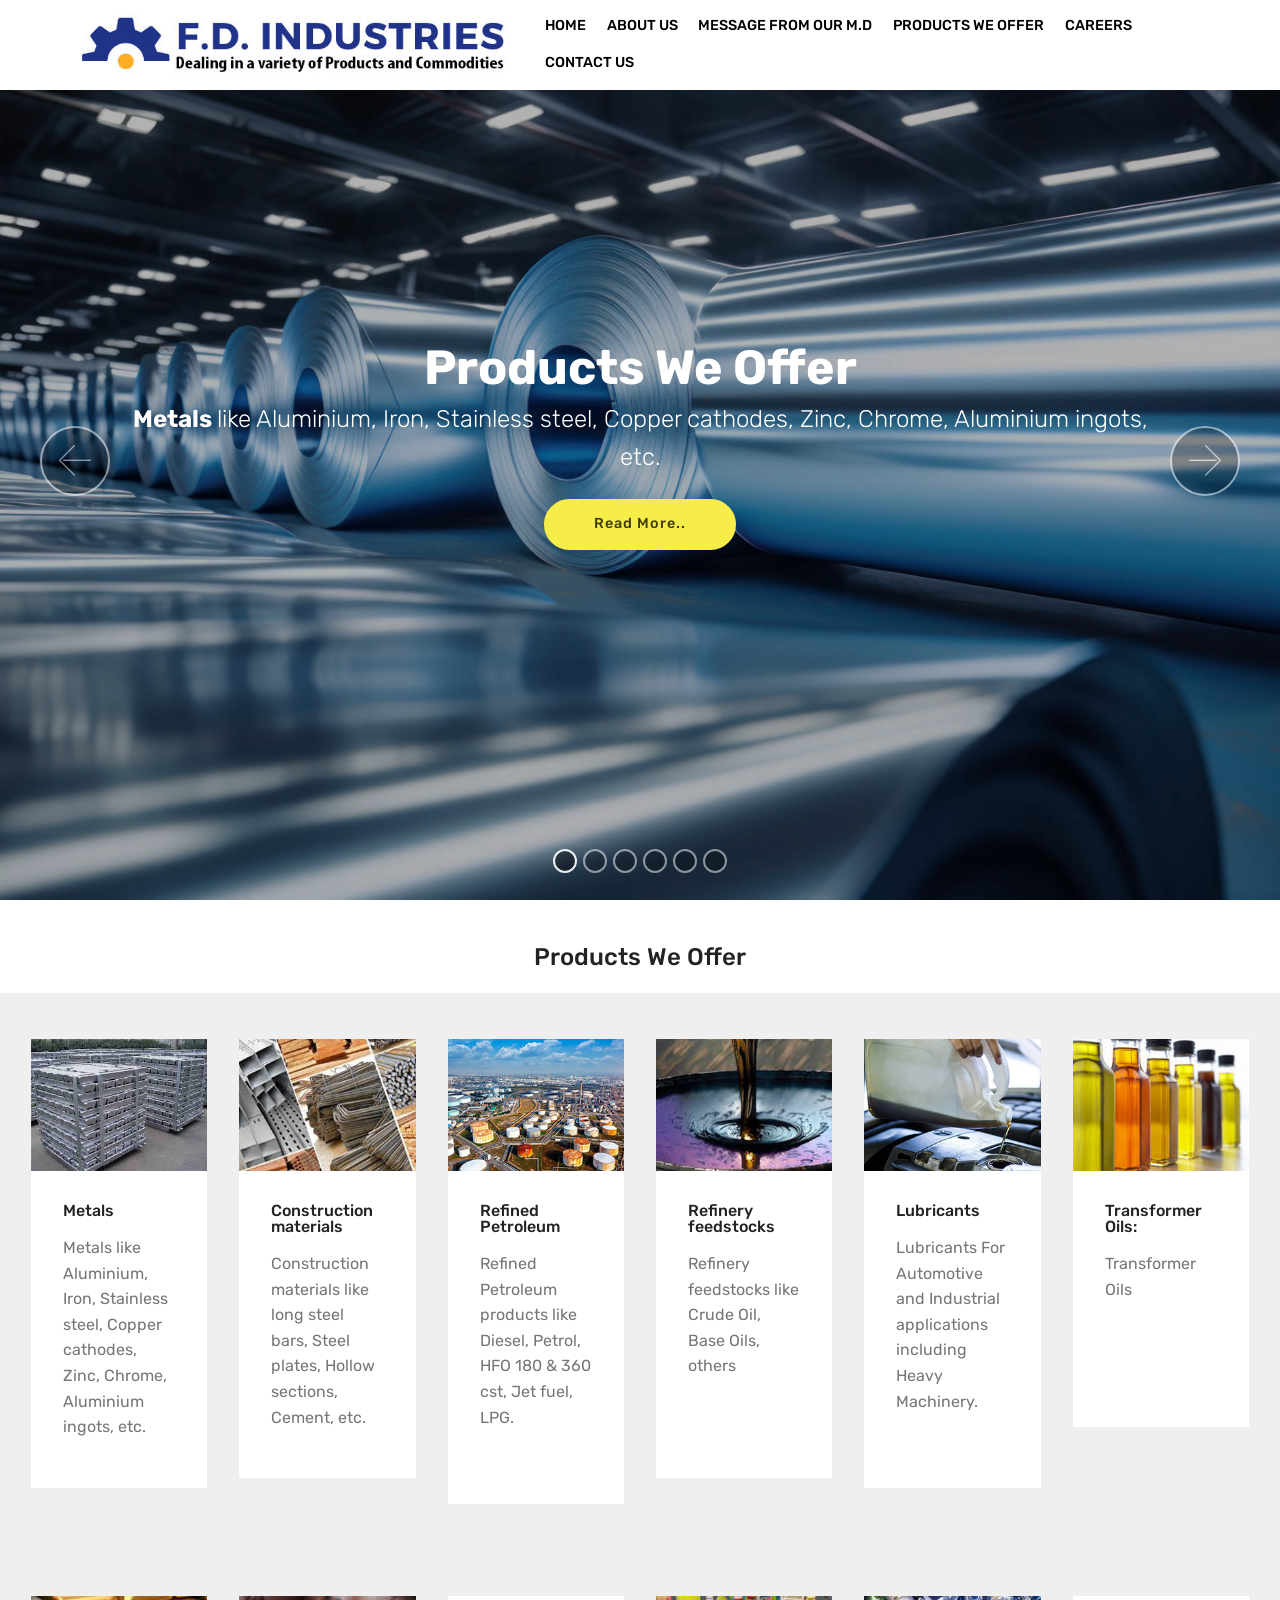
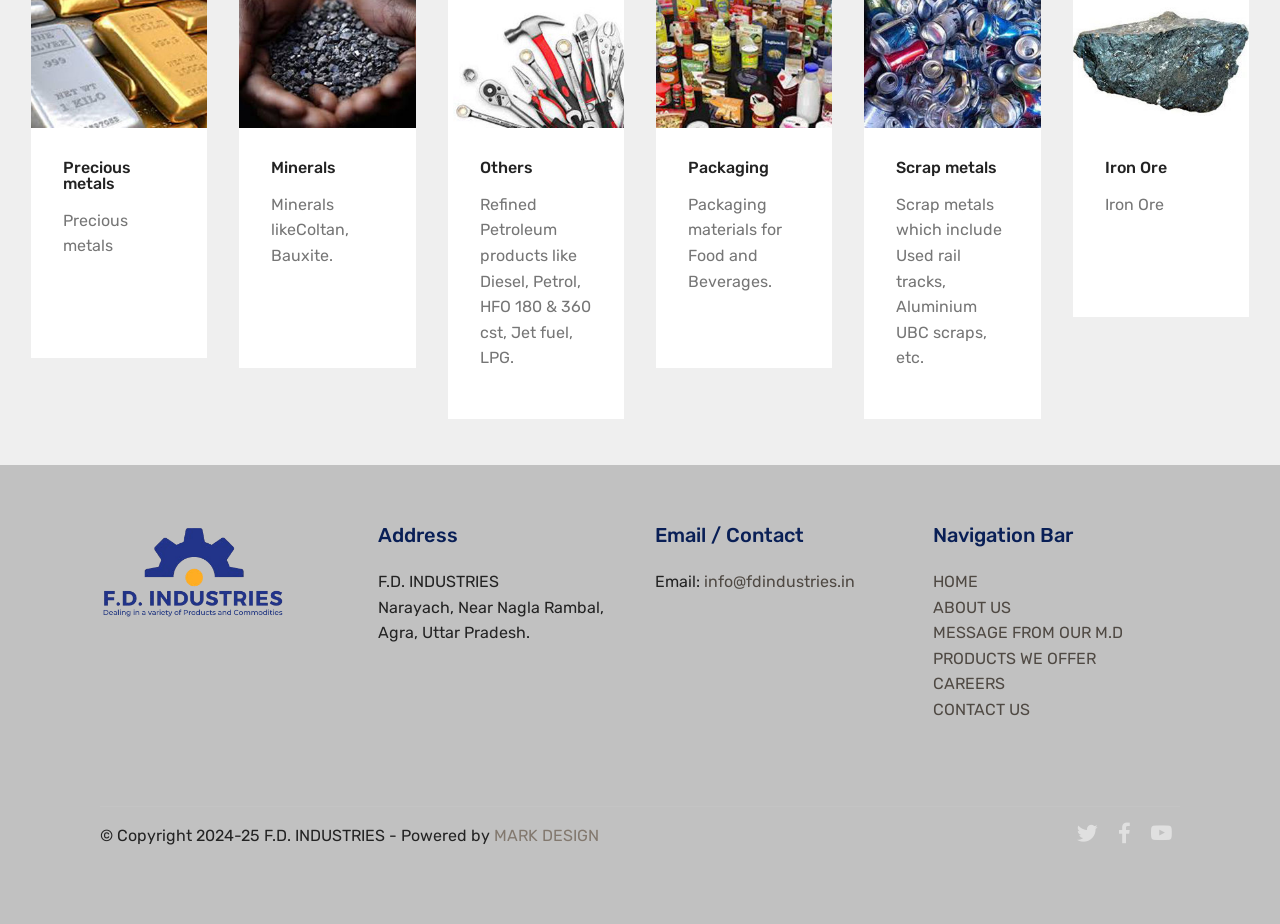
==== index.html @ da3ec294 "Initial commit" ====
<!DOCTYPE html>
<html  >
<head>
  <!-- Site made with Mobirise Website Builder v4.12.4, https://mobirise.com -->
  <meta charset="UTF-8">
  <meta http-equiv="X-UA-Compatible" content="IE=edge">
  <meta name="generator" content="Mobirise v4.12.4, mobirise.com">
  <meta name="viewport" content="width=device-width, initial-scale=1, minimum-scale=1">
  <link rel="shortcut icon" href="assets/images/favi-128x128-1.png" type="image/x-icon">
  <meta name="description" content="F.D. INDUSTRIES">
  
  
  <title>F.D. INDUSTRIES</title>
  <link rel="stylesheet" href="assets/web/assets/mobirise-icons/mobirise-icons.css">
  <link rel="stylesheet" href="assets/bootstrap/css/bootstrap.min.css">
  <link rel="stylesheet" href="assets/bootstrap/css/bootstrap-grid.min.css">
  <link rel="stylesheet" href="assets/bootstrap/css/bootstrap-reboot.min.css">
  <link rel="stylesheet" href="assets/socicon/css/styles.css">
  <link rel="stylesheet" href="assets/dropdown/css/style.css">
  <link rel="stylesheet" href="assets/tether/tether.min.css">
  <link rel="stylesheet" href="assets/theme/css/style.css">
  <link rel="preload" as="style" href="assets/mobirise/css/mbr-additional.css"><link rel="stylesheet" href="assets/mobirise/css/mbr-additional.css" type="text/css">
  
  
  
</head>
<body>
  <section class="menu cid-rwu3sSQ1vc" once="menu" id="menu1-0">

    

    <nav class="navbar navbar-expand beta-menu navbar-dropdown align-items-center navbar-fixed-top navbar-toggleable-sm">
        <button class="navbar-toggler navbar-toggler-right" type="button" data-toggle="collapse" data-target="#navbarSupportedContent" aria-controls="navbarSupportedContent" aria-expanded="false" aria-label="Toggle navigation">
            <div class="hamburger">
                <span></span>
                <span></span>
                <span></span>
                <span></span>
            </div>
        </button>
        <div class="menu-logo">
            <div class="navbar-brand">
                <span class="navbar-logo">
                    <a href="index.html">
                         <img src="assets/images/fdindustires-581x83.jpg" alt="F.D. INDUSTRIES" title="F.D. INDUSTRIES" style="height: 3.8rem;">
                    </a>
                </span>
                
            </div>
        </div>
        <div class="collapse navbar-collapse" id="navbarSupportedContent">
            <ul class="navbar-nav nav-dropdown nav-right" data-app-modern-menu="true"><li class="nav-item">
                    <a class="nav-link link text-black display-4" href="index.html">HOME</a>
                </li>
                <li class="nav-item">
                    <a class="nav-link link text-black display-4" href="aboutus.html">ABOUT US</a>
                </li><li class="nav-item"><a class="nav-link link text-black display-4" href="message.html">
                        
                        MESSAGE FROM OUR M.D</a></li><li class="nav-item"><a class="nav-link link text-black display-4" href="Products We Offer.html">
                        
                        PRODUCTS WE OFFER</a></li><li class="nav-item"><a class="nav-link link text-black display-4" href="Careers.html">CAREERS</a></li><li class="nav-item"><a class="nav-link link text-black display-4" href="contactus.html">
                        
                        CONTACT US</a></li></ul>
            
        </div>
    </nav>
</section>

<section class="engine"><a href="https://mobirise.info/p">website templates free download</a></section><section class="carousel slide cid-rwu3y5uSKe" data-interval="false" id="slider1-1">

    

    <div class="full-screen"><div class="mbr-slider slide carousel" data-keyboard="false" data-ride="carousel" data-interval="2000" data-pause="true"><ol class="carousel-indicators"><li data-app-prevent-settings="" data-target="#slider1-1" class=" active" data-slide-to="0"></li><li data-app-prevent-settings="" data-target="#slider1-1" data-slide-to="1"></li><li data-app-prevent-settings="" data-target="#slider1-1" data-slide-to="2"></li><li data-app-prevent-settings="" data-target="#slider1-1" data-slide-to="3"></li><li data-app-prevent-settings="" data-target="#slider1-1" data-slide-to="4"></li><li data-app-prevent-settings="" data-target="#slider1-1" data-slide-to="5"></li></ol><div class="carousel-inner" role="listbox"><div class="carousel-item slider-fullscreen-image active" data-bg-video-slide="false" style="background-image: url(assets/images/metallic-sheen-rolled-aluminum-dominates-warehouse-ready-production-2000x1000.jpg);"><div class="container container-slide"><div class="image_wrapper"><div class="mbr-overlay" style="opacity: 0.3;"></div><img src="assets/images/metallic-sheen-rolled-aluminum-dominates-warehouse-ready-production-2000x1000.jpg" title="FULL SCREEN SLIDER"><div class="carousel-caption justify-content-center"><div class="col-10 align-center"><h2 class="mbr-fonts-style display-1"><strong>Products We Offer</strong></h2><p class="lead mbr-text mbr-fonts-style display-5"><strong>Metals </strong>like Aluminium, Iron, Stainless steel, Copper cathodes, Zinc, Chrome, Aluminium ingots, etc.</p><div class="mbr-section-btn" buttons="0"><a class="btn btn-success display-4" href="Products We Offer.html">Read More..</a> </div></div></div></div></div></div><div class="carousel-item slider-fullscreen-image" data-bg-video-slide="false" style="background-image: url(assets/images/illustration-construction-site-2000x1143.jpg);"><div class="container container-slide"><div class="image_wrapper"><div class="mbr-overlay" style="opacity: 0.4;"></div><img src="assets/images/illustration-construction-site-2000x1143.jpg" title="VIDEO SLIDE"><div class="carousel-caption justify-content-center"><div class="col-10 align-center"><h2 class="mbr-fonts-style display-1"><strong>Products We Offer</strong></h2><p class="lead mbr-text mbr-fonts-style display-5"><strong>Construction materials</strong> like long steel bars, Steel plates, Hollow sections, Cement, etc.</p><div class="mbr-section-btn" buttons="0"><a class="btn btn-primary display-4" href="Products We Offer.html">Read More..</a> </div></div></div></div></div></div><div class="carousel-item slider-fullscreen-image" data-bg-video-slide="false" style="background-image: url(assets/images/environmental-pollution-industry-exterior-daylight-2000x1333.jpg);"><div class="container container-slide"><div class="image_wrapper"><div class="mbr-overlay" style="opacity: 0.4;"></div><img src="assets/images/environmental-pollution-industry-exterior-daylight-2000x1333.jpg" title="IMAGE SLIDE"><div class="carousel-caption justify-content-center"><div class="col-10 align-center"><h2 class="mbr-fonts-style display-2"><strong>Products We Offer</strong></h2><p class="lead mbr-text mbr-fonts-style display-5"><strong>Refined Petroleum products</strong> like Diesel, Petrol, HFO 180 &amp; 360 cst, Jet fuel, LPG.</p><div class="mbr-section-btn" buttons="0"><a class="btn btn-info display-4" href="Products We Offer.html">Read More..</a> </div></div></div></div></div></div><div class="carousel-item slider-fullscreen-image" data-bg-video-slide="false" style="background-image: url(assets/images/milk-drinks-2000x900.jpg);"><div class="container container-slide"><div class="image_wrapper"><div class="mbr-overlay" style="opacity: 0.4;"></div><img src="assets/images/milk-drinks-2000x900.jpg" title="IMAGE SLIDE"><div class="carousel-caption justify-content-center"><div class="col-10 align-center"><h2 class="mbr-fonts-style display-2"><strong>Products We Offer</strong></h2><p class="lead mbr-text mbr-fonts-style display-5"><strong>Packaging materials</strong> for Food and Beverages</p></div></div></div></div></div><div class="carousel-item slider-fullscreen-image" data-bg-video-slide="false" style="background-image: url(assets/images/4444-1200x675.jpg);"><div class="container container-slide"><div class="image_wrapper"><div class="mbr-overlay" style="opacity: 0.4;"></div><img src="assets/images/4444-1200x675.jpg" title="IMAGE SLIDE"><div class="carousel-caption justify-content-center"><div class="col-10 align-center"><h2 class="mbr-fonts-style display-2"><strong>Products We Offer</strong></h2><p class="lead mbr-text mbr-fonts-style display-5"><strong>Precious metals</strong></p></div></div></div></div></div><div class="carousel-item slider-fullscreen-image" data-bg-video-slide="false" style="background-image: url(assets/images/dirty-dumped-objects-arrangement-2000x1333.jpg);"><div class="container container-slide"><div class="image_wrapper"><div class="mbr-overlay" style="opacity: 0.4;"></div><img src="assets/images/dirty-dumped-objects-arrangement-2000x1333.jpg" title="IMAGE SLIDE"><div class="carousel-caption justify-content-center"><div class="col-10 align-center"><h2 class="mbr-fonts-style display-2"><strong>Products We Offer</strong></h2><p class="lead mbr-text mbr-fonts-style display-5"><strong>Scrap metals</strong> which include Used rail tracks, Aluminium UBC scraps, etc. </p><div class="mbr-section-btn" buttons="0"><a class="btn btn-info display-4" href="Products We Offer.html">Read More..</a> </div></div></div></div></div></div></div><a data-app-prevent-settings="" class="carousel-control carousel-control-prev" role="button" data-slide="prev" href="#slider1-1"><span aria-hidden="true" class="mbri-left mbr-iconfont"></span><span class="sr-only">Previous</span></a><a data-app-prevent-settings="" class="carousel-control carousel-control-next" role="button" data-slide="next" href="#slider1-1"><span aria-hidden="true" class="mbri-right mbr-iconfont"></span><span class="sr-only">Next</span></a></div></div>

</section>

<section class="mbr-section content4 cid-rwu5yVBtrW" id="content4-8">

    

    <div class="container">
        <div class="media-container-row">
            <div class="title col-12 col-md-8">
                <h2 class="align-center pb-3 mbr-fonts-style display-5">Products We Offer</h2>
                
                
            </div>
        </div>
    </div>
</section>

<section class="features17 cid-rwu5op5uML" id="features17-7">
    
    

    
    <div class="container-fluid">
        <div class="media-container-row">
            <div class="card p-3 col-12 col-md-6 col-lg-2">
                <div class="card-wrapper">
                    <div class="card-img">
                        <img src="assets/images/aluminium-ingots-259x194.jpg" alt="Mobirise" title="">
                    </div>
                    <div class="card-box">
                        <h4 class="card-title pb-3 mbr-fonts-style display-7">Metals</h4>
                        <p class="mbr-text mbr-fonts-style display-7">Metals like Aluminium, Iron, Stainless steel, Copper cathodes, Zinc, Chrome, Aluminium ingots, etc.<br>
                        </p>
                    </div>
                </div>
            </div>

            <div class="card p-3 col-12 col-md-6 col-lg-2">
                <div class="card-wrapper">
                    <div class="card-img">
                        <img src="assets/images/construction-materials-259x194.jpg" alt="Mobirise" title="">
                    </div>
                    <div class="card-box">
                        <h4 class="card-title pb-3 mbr-fonts-style display-7">Construction materials&nbsp;</h4>
                        <p class="mbr-text mbr-fonts-style display-7">Construction materials like long steel bars, Steel plates, Hollow sections, Cement, etc.<br>
                        </p>
                    </div>
                </div>
            </div>

            <div class="card p-3 col-12 col-md-6 col-lg-2">
                <div class="card-wrapper">
                    <div class="card-img">
                        <img src="assets/images/aerial-view-gas-oil-refinery-oil-industry-259x194.jpg" alt="Mobirise" title="">
                    </div>
                    <div class="card-box">
                        <h4 class="card-title pb-3 mbr-fonts-style display-7">Refined Petroleum&nbsp;</h4>
                        <p class="mbr-text mbr-fonts-style display-7">Refined Petroleum products like Diesel, Petrol, HFO 180 &amp; 360 cst, Jet fuel, LPG.<br><br></p>
                    </div>
                </div>
            </div>

            <div class="card p-3 col-12 col-md-6 col-lg-2">
                <div class="card-wrapper">
                    <div class="card-img">
                        <img src="assets/images/crude-oil-259x194.jpg" alt="" title="">
                    </div>
                    <div class="card-box">
                        <h4 class="card-title pb-3 mbr-fonts-style display-7">Refinery feedstocks&nbsp;</h4>
                        <p class="mbr-text mbr-fonts-style display-7">Refinery feedstocks like Crude Oil, Base Oils, others<br><br><br></p>
                    </div>
                </div>
            </div>
            <div class="card p-3 col-12 col-md-6 col-lg-2">
                <div class="card-wrapper">
                    <div class="card-img">
                        <img src="assets/images/mechanic-pouring-oil-lubricant-into-car-engine-259x194.jpg" alt="" title="">
                    </div>
                    <div class="card-box">
                        <h4 class="card-title pb-3 mbr-fonts-style display-7">Lubricants</h4>
                        <p class="mbr-text mbr-fonts-style display-7">Lubricants For Automotive and Industrial applications including Heavy Machinery.<br><br>
                        </p>
                    </div>
                </div>
            </div>
            <div class="card p-3 col-12 col-md-6 col-lg-2">
                <div class="card-wrapper">
                    <div class="card-img">
                        <img src="assets/images/transformer-oil-259x194.jpg" alt="Bunkar" title="">
                    </div>
                    <div class="card-box">
                        <h4 class="card-title pb-3 mbr-fonts-style display-7">Transformer Oils:</h4>
                        <p class="mbr-text mbr-fonts-style display-7">Transformer Oils<br><br><br><br></p>
                    </div>
                </div>
            </div>
        </div>
    </div>
</section>

<section class="features17 cid-uqjuCKW24o" id="features17-14">
    
    

    
    <div class="container-fluid">
        <div class="media-container-row">
            <div class="card p-3 col-12 col-md-6 col-lg-2">
                <div class="card-wrapper">
                    <div class="card-img">
                        <img src="assets/images/precious-metals-259x194.jpg" alt="Mobirise" title="">
                    </div>
                    <div class="card-box">
                        <h4 class="card-title pb-3 mbr-fonts-style display-7">Precious metals</h4>
                        <p class="mbr-text mbr-fonts-style display-7">Precious metals<br><br><br>
                        </p>
                    </div>
                </div>
            </div>

            <div class="card p-3 col-12 col-md-6 col-lg-2">
                <div class="card-wrapper">
                    <div class="card-img">
                        <img src="assets/images/minerals-coltan-259x194.jpg" alt="Mobirise" title="">
                    </div>
                    <div class="card-box">
                        <h4 class="card-title pb-3 mbr-fonts-style display-7">Minerals</h4>
                        <p class="mbr-text mbr-fonts-style display-7">Minerals likeColtan, Bauxite.<br><br><br>
                        </p>
                    </div>
                </div>
            </div>

            <div class="card p-3 col-12 col-md-6 col-lg-2">
                <div class="card-wrapper">
                    <div class="card-img">
                        <img src="assets/images/hand-tools-259x194.jpg" alt="Mobirise" title="">
                    </div>
                    <div class="card-box">
                        <h4 class="card-title pb-3 mbr-fonts-style display-7">Others</h4>
                        <p class="mbr-text mbr-fonts-style display-7">Refined Petroleum products like Diesel, Petrol, HFO 180 &amp; 360 cst, Jet fuel, LPG.<br></p>
                    </div>
                </div>
            </div>

            <div class="card p-3 col-12 col-md-6 col-lg-2">
                <div class="card-wrapper">
                    <div class="card-img">
                        <img src="assets/images/packing-material-for-food-and-beverages-259x194.jpg" alt="" title="">
                    </div>
                    <div class="card-box">
                        <h4 class="card-title pb-3 mbr-fonts-style display-7">Packaging</h4>
                        <p class="mbr-text mbr-fonts-style display-7">Packaging materials for Food and Beverages.<br><br></p>
                    </div>
                </div>
            </div>
            <div class="card p-3 col-12 col-md-6 col-lg-2">
                <div class="card-wrapper">
                    <div class="card-img">
                        <img src="assets/images/aluminium-ubc-scrap-259x194.jpg" alt="" title="">
                    </div>
                    <div class="card-box">
                        <h4 class="card-title pb-3 mbr-fonts-style display-7">Scrap metals&nbsp;</h4>
                        <p class="mbr-text mbr-fonts-style display-7">Scrap metals which include Used rail tracks, Aluminium UBC scraps, etc.<br>
                        </p>
                    </div>
                </div>
            </div>
            <div class="card p-3 col-12 col-md-6 col-lg-2">
                <div class="card-wrapper">
                    <div class="card-img">
                        <img src="assets/images/mineral-iron-ore-259x194.jpg" alt="Bunkar" title="">
                    </div>
                    <div class="card-box">
                        <h4 class="card-title pb-3 mbr-fonts-style display-7">Iron Ore</h4>
                        <p class="mbr-text mbr-fonts-style display-7">Iron Ore<br><br><br></p>
                    </div>
                </div>
            </div>
        </div>
    </div>
</section>

<section class="cid-uqGIklWF53" id="footer1-1w">

    

    

    <div class="container">
        <div class="media-container-row content text-white">
            <div class="col-12 col-md-3">
                <div class="media-wrap">
                    <a href="index.html">
                        <img src="assets/images/tran1-removebg-preview-334x174.png" alt="F.D. INDUSTRIES" title="F.D. INDUSTRIES">
                    </a>
                </div>
            </div>
            <div class="col-12 col-md-3 mbr-fonts-style display-7">
                <h5 class="pb-3">
                    Address
                </h5>
                <p class="mbr-text">F.D. INDUSTRIES
<br>Narayach, Near Nagla Rambal, Agra, Uttar Pradesh.
<br><br></p>
            </div>
            <div class="col-12 col-md-3 mbr-fonts-style display-7">
                <h5 class="pb-3">
                    Email / Contact</h5>
                <p class="mbr-text">Email:&nbsp;<a href="mailto:info@fdindustries.in">info@fdindustries.in</a><br><br><br></p>
            </div>
            <div class="col-12 col-md-3 mbr-fonts-style display-7">
                <h5 class="pb-3">Navigation Bar</h5>
                <p class="mbr-text"><a href="index.html">HOME</a><br><a href="aboutus.html">ABOUT US</a><br><a href="message.html">MESSAGE FROM OUR M.D</a><br><a href="Products We Offer.html">PRODUCTS WE OFFER</a><br><a href="Careers.html">CAREERS</a><br><a href="contactus.html">CONTACT US</a><br><br><br></p>
            </div>
        </div>
        <div class="footer-lower">
            <div class="media-container-row">
                <div class="col-sm-12">
                    <hr>
                </div>
            </div>
            <div class="media-container-row mbr-white">
                <div class="col-sm-6 copyright">
                    <p class="mbr-text mbr-fonts-style display-7">
                        © Copyright 2024-25 F.D. INDUSTRIES - Powered by <a href="https://mark-design.net" target="_blank" class="text-info">MARK DESIGN</a></p>
                </div>
                <div class="col-md-6">
                    <div class="social-list align-right">
                        <div class="soc-item">
                            <a href="https://twitter.com/" target="_blank">
                                <span class="mbr-iconfont mbr-iconfont-social socicon-twitter socicon"></span>
                            </a>
                        </div>
                        <div class="soc-item">
                            <a href="https://www.facebook.com/" target="_blank">
                                <span class="mbr-iconfont mbr-iconfont-social socicon-facebook socicon"></span>
                            </a>
                        </div>
                        <div class="soc-item">
                            <a href="https://www.youtube.com/" target="_blank">
                                <span class="mbr-iconfont mbr-iconfont-social socicon-youtube socicon"></span>
                            </a>
                        </div>
                        
                        
                        
                    </div>
                </div>
            </div>
        </div>
    </div>
</section>


  <script src="assets/web/assets/jquery/jquery.min.js"></script>
  <script src="assets/popper/popper.min.js"></script>
  <script src="assets/bootstrap/js/bootstrap.min.js"></script>
  <script src="assets/smoothscroll/smooth-scroll.js"></script>
  <script src="assets/dropdown/js/nav-dropdown.js"></script>
  <script src="assets/dropdown/js/navbar-dropdown.js"></script>
  <script src="assets/tether/tether.min.js"></script>
  <script src="assets/ytplayer/jquery.mb.ytplayer.min.js"></script>
  <script src="assets/vimeoplayer/jquery.mb.vimeo_player.js"></script>
  <script src="assets/bootstrapcarouselswipe/bootstrap-carousel-swipe.js"></script>
  <script src="assets/touchswipe/jquery.touch-swipe.min.js"></script>
  <script src="assets/theme/js/script.js"></script>
  <script src="assets/slidervideo/script.js"></script>
  
  
</body>
</html>
---- assets/web/assets/mobirise-icons/mobirise-icons.css ----
@font-face {
  font-family: 'MobiriseIcons';
  src:  url('mobirise-icons.eot?spat4u');
  src:  url('mobirise-icons.eot?spat4u#iefix') format('embedded-opentype'),
    url('mobirise-icons.ttf?spat4u') format('truetype'),
    url('mobirise-icons.woff?spat4u') format('woff'),
    url('mobirise-icons.svg?spat4u#MobiriseIcons') format('svg');
  font-weight: normal;
  font-style: normal;
  font-display: swap;
}

[class^="mbri-"], [class*=" mbri-"] {
  /* use !important to prevent issues with browser extensions that change fonts */
  font-family: MobiriseIcons !important;
  speak: none;
  font-style: normal;
  font-weight: normal;
  font-variant: normal;
  text-transform: none;
  line-height: 1;

  /* Better Font Rendering =========== */
  -webkit-font-smoothing: antialiased;
  -moz-osx-font-smoothing: grayscale;
}

.mbri-add-submenu:before {
  content: "\e900";
}
.mbri-alert:before {
  content: "\e901";
}
.mbri-align-center:before {
  content: "\e902";
}
.mbri-align-justify:before {
  content: "\e903";
}
.mbri-align-left:before {
  content: "\e904";
}
.mbri-align-right:before {
  content: "\e905";
}
.mbri-android:before {
  content: "\e906";
}
.mbri-apple:before {
  content: "\e907";
}
.mbri-arrow-down:before {
  content: "\e908";
}
.mbri-arrow-next:before {
  content: "\e909";
}
.mbri-arrow-prev:before {
  content: "\e90a";
}
.mbri-arrow-up:before {
  content: "\e90b";
}
.mbri-bold:before {
  content: "\e90c";
}
.mbri-bookmark:before {
  content: "\e90d";
}
.mbri-bootstrap:before {
  content: "\e90e";
}
.mbri-briefcase:before {
  content: "\e90f";
}
.mbri-browse:before {
  content: "\e910";
}
.mbri-bulleted-list:before {
  content: "\e911";
}
.mbri-calendar:before {
  content: "\e912";
}
.mbri-camera:before {
  content: "\e913";
}
.mbri-cart-add:before {
  content: "\e914";
}
.mbri-cart-full:before {
  content: "\e915";
}
.mbri-cash:before {
  content: "\e916";
}
.mbri-change-style:before {
  content: "\e917";
}
.mbri-chat:before {
  content: "\e918";
}
.mbri-clock:before {
  content: "\e919";
}
.mbri-close:before {
  content: "\e91a";
}
.mbri-cloud:before {
  content: "\e91b";
}
.mbri-code:before {
  content: "\e91c";
}
.mbri-contact-form:before {
  content: "\e91d";
}
.mbri-credit-card:before {
  content: "\e91e";
}
.mbri-cursor-click:before {
  content: "\e91f";
}
.mbri-cust-feedback:before {
  content: "\e920";
}
.mbri-database:before {
  content: "\e921";
}
.mbri-delivery:before {
  content: "\e922";
}
.mbri-desktop:before {
  content: "\e923";
}
.mbri-devices:before {
  content: "\e924";
}
.mbri-down:before {
  content: "\e925";
}
.mbri-download:before {
  content: "\e989";
}
.mbri-drag-n-drop:before {
  content: "\e927";
}
.mbri-drag-n-drop2:before {
  content: "\e928";
}
.mbri-edit:before {
  content: "\e929";
}
.mbri-edit2:before {
  content: "\e92a";
}
.mbri-error:before {
  content: "\e92b";
}
.mbri-extension:before {
  content: "\e92c";
}
.mbri-features:before {
  content: "\e92d";
}
.mbri-file:before {
  content: "\e92e";
}
.mbri-flag:before {
  content: "\e92f";
}
.mbri-folder:before {
  content: "\e930";
}
.mbri-gift:before {
  content: "\e931";
}
.mbri-github:before {
  content: "\e932";
}
.mbri-globe:before {
  content: "\e933";
}
.mbri-globe-2:before {
  content: "\e934";
}
.mbri-growing-chart:before {
  content: "\e935";
}
.mbri-hearth:before {
  content: "\e936";
}
.mbri-help:before {
  content: "\e937";
}
.mbri-home:before {
  content: "\e938";
}
.mbri-hot-cup:before {
  content: "\e939";
}
.mbri-idea:before {
  content: "\e93a";
}
.mbri-image-gallery:before {
  content: "\e93b";
}
.mbri-image-slider:before {
  content: "\e93c";
}
.mbri-info:before {
  content: "\e93d";
}
.mbri-italic:before {
  content: "\e93e";
}
.mbri-key:before {
  content: "\e93f";
}
.mbri-laptop:before {
  content: "\e940";
}
.mbri-layers:before {
  content: "\e941";
}
.mbri-left-right:before {
  content: "\e942";
}
.mbri-left:before {
  content: "\e943";
}
.mbri-letter:before {
  content: "\e944";
}
.mbri-like:before {
  content: "\e945";
}
.mbri-link:before {
  content: "\e946";
}
.mbri-lock:before {
  content: "\e947";
}
.mbri-login:before {
  content: "\e948";
}
.mbri-logout:before {
  content: "\e949";
}
.mbri-magic-stick:before {
  content: "\e94a";
}
.mbri-map-pin:before {
  content: "\e94b";
}
.mbri-menu:before {
  content: "\e94c";
}
.mbri-mobile:before {
  content: "\e94d";
}
.mbri-mobile2:before {
  content: "\e94e";
}
.mbri-mobirise:before {
  content: "\e94f";
}
.mbri-more-horizontal:before {
  content: "\e950";
}
.mbri-more-vertical:before {
  content: "\e951";
}
.mbri-music:before {
  content: "\e952";
}
.mbri-new-file:before {
  content: "\e953";
}
.mbri-numbered-list:before {
  content: "\e954";
}
.mbri-opened-folder:before {
  content: "\e955";
}
.mbri-pages:before {
  content: "\e956";
}
.mbri-paper-plane:before {
  content: "\e957";
}
.mbri-paperclip:before {
  content: "\e958";
}
.mbri-photo:before {
  content: "\e959";
}
.mbri-photos:before {
  content: "\e95a";
}
.mbri-pin:before {
  content: "\e95b";
}
.mbri-play:before {
  content: "\e95c";
}
.mbri-plus:before {
  content: "\e95d";
}
.mbri-preview:before {
  content: "\e95e";
}
.mbri-print:before {
  content: "\e95f";
}
.mbri-protect:before {
  content: "\e960";
}
.mbri-question:before {
  content: "\e961";
}
.mbri-quote-left:before {
  content: "\e962";
}
.mbri-quote-right:before {
  content: "\e963";
}
.mbri-refresh:before {
  content: "\e964";
}
.mbri-responsive:before {
  content: "\e965";
}
.mbri-right:before {
  content: "\e966";
}
.mbri-rocket:before {
  content: "\e967";
}
.mbri-sad-face:before {
  content: "\e968";
}
.mbri-sale:before {
  content: "\e969";
}
.mbri-save:before {
  content: "\e96a";
}
.mbri-search:before {
  content: "\e96b";
}
.mbri-setting:before {
  content: "\e96c";
}
.mbri-setting2:before {
  content: "\e96d";
}
.mbri-setting3:before {
  content: "\e96e";
}
.mbri-share:before {
  content: "\e96f";
}
.mbri-shopping-bag:before {
  content: "\e970";
}
.mbri-shopping-basket:before {
  content: "\e971";
}
.mbri-shopping-cart:before {
  content: "\e972";
}
.mbri-sites:before {
  content: "\e973";
}
.mbri-smile-face:before {
  content: "\e974";
}
.mbri-speed:before {
  content: "\e975";
}
.mbri-star:before {
  content: "\e976";
}
.mbri-success:before {
  content: "\e977";
}
.mbri-sun:before {
  content: "\e978";
}
.mbri-sun2:before {
  content: "\e979";
}
.mbri-tablet:before {
  content: "\e97a";
}
.mbri-tablet-vertical:before {
  content: "\e97b";
}
.mbri-target:before {
  content: "\e97c";
}
.mbri-timer:before {
  content: "\e97d";
}
.mbri-to-ftp:before {
  content: "\e97e";
}
.mbri-to-local-drive:before {
  content: "\e97f";
}
.mbri-touch-swipe:before {
  content: "\e980";
}
.mbri-touch:before {
  content: "\e981";
}
.mbri-trash:before {
  content: "\e982";
}
.mbri-underline:before {
  content: "\e983";
}
.mbri-unlink:before {
  content: "\e984";
}
.mbri-unlock:before {
  content: "\e985";
}
.mbri-up-down:before {
  content: "\e986";
}
.mbri-up:before {
  content: "\e987";
}
.mbri-update:before {
  content: "\e988";
}
.mbri-upload:before {
 content: "\e926"; 
}
.mbri-user:before {
  content: "\e98a";
}
.mbri-user2:before {
  content: "\e98b";
}
.mbri-users:before {
  content: "\e98c";
}
.mbri-video:before {
  content: "\e98d";
}
.mbri-video-play:before {
  content: "\e98e";
}
.mbri-watch:before {
  content: "\e98f";
}
.mbri-website-theme:before {
  content: "\e990";
}
.mbri-wifi:before {
  content: "\e991";
}
.mbri-windows:before {
  content: "\e992";
}
.mbri-zoom-out:before {
  content: "\e993";
}
.mbri-redo:before {
  content: "\e994";
}
.mbri-undo:before {
  content: "\e995";
}
---- assets/socicon/css/styles.css ----
@charset "UTF-8";

@font-face {
  font-family: 'Socicon';
  src:  url('../fonts/socicon.eot');
  src:  url('../fonts/socicon.eot?#iefix') format('embedded-opentype'),
    url('../fonts/socicon.woff2') format('woff2'),
    url('../fonts/socicon.ttf') format('truetype'),
    url('../fonts/socicon.woff') format('woff'),
    url('../fonts/socicon.svg#socicon') format('svg');
  font-weight: normal;
  font-style: normal;
}

[data-icon]:before {
  font-family: "socicon" !important;
  content: attr(data-icon);
  font-style: normal !important;
  font-weight: normal !important;
  font-variant: normal !important;
  text-transform: none !important;
  speak: none;
  line-height: 1;
  -webkit-font-smoothing: antialiased;
  -moz-osx-font-smoothing: grayscale;
}

[class^="socicon-"], [class*=" socicon-"] {
  /* use !important to prevent issues with browser extensions that change fonts */
  font-family: 'Socicon' !important;
  speak: none;
  font-style: normal;
  font-weight: normal;
  font-variant: normal;
  text-transform: none;
  line-height: 1;

  /* Better Font Rendering =========== */
  -webkit-font-smoothing: antialiased;
  -moz-osx-font-smoothing: grayscale;
}

.socicon-eitaa:before {
  content: "\e97c";
}
.socicon-soroush:before {
  content: "\e97d";
}
.socicon-bale:before {
  content: "\e97e";
}
.socicon-zazzle:before {
  content: "\e97b";
}
.socicon-society6:before {
  content: "\e97a";
}
.socicon-redbubble:before {
  content: "\e979";
}
.socicon-avvo:before {
  content: "\e978";
}
.socicon-stitcher:before {
  content: "\e977";
}
.socicon-googlehangouts:before {
  content: "\e974";
}
.socicon-dlive:before {
  content: "\e975";
}
.socicon-vsco:before {
  content: "\e976";
}
.socicon-flipboard:before {
  content: "\e973";
}
.socicon-ubuntu:before {
  content: "\e958";
}
.socicon-artstation:before {
  content: "\e959";
}
.socicon-invision:before {
  content: "\e95a";
}
.socicon-torial:before {
  content: "\e95b";
}
.socicon-collectorz:before {
  content: "\e95c";
}
.socicon-seenthis:before {
  content: "\e95d";
}
.socicon-googleplaymusic:before {
  content: "\e95e";
}
.socicon-debian:before {
  content: "\e95f";
}
.socicon-filmfreeway:before {
  content: "\e960";
}
.socicon-gnome:before {
  content: "\e961";
}
.socicon-itchio:before {
  content: "\e962";
}
.socicon-jamendo:before {
  content: "\e963";
}
.socicon-mix:before {
  content: "\e964";
}
.socicon-sharepoint:before {
  content: "\e965";
}
.socicon-tinder:before {
  content: "\e966";
}
.socicon-windguru:before {
  content: "\e967";
}
.socicon-cdbaby:before {
  content: "\e968";
}
.socicon-elementaryos:before {
  content: "\e969";
}
.socicon-stage32:before {
  content: "\e96a";
}
.socicon-tiktok:before {
  content: "\e96b";
}
.socicon-gitter:before {
  content: "\e96c";
}
.socicon-letterboxd:before {
  content: "\e96d";
}
.socicon-threema:before {
  content: "\e96e";
}
.socicon-splice:before {
  content: "\e96f";
}
.socicon-metapop:before {
  content: "\e970";
}
.socicon-naver:before {
  content: "\e971";
}
.socicon-remote:before {
  content: "\e972";
}
.socicon-internet:before {
  content: "\e957";
}
.socicon-moddb:before {
  content: "\e94b";
}
.socicon-indiedb:before {
  content: "\e94c";
}
.socicon-traxsource:before {
  content: "\e94d";
}
.socicon-gamefor:before {
  content: "\e94e";
}
.socicon-pixiv:before {
  content: "\e94f";
}
.socicon-myanimelist:before {
  content: "\e950";
}
.socicon-blackberry:before {
  content: "\e951";
}
.socicon-wickr:before {
  content: "\e952";
}
.socicon-spip:before {
  content: "\e953";
}
.socicon-napster:before {
  content: "\e954";
}
.socicon-beatport:before {
  content: "\e955";
}
.socicon-hackerone:before {
  content: "\e956";
}
.socicon-hackernews:before {
  content: "\e946";
}
.socicon-smashwords:before {
  content: "\e947";
}
.socicon-kobo:before {
  content: "\e948";
}
.socicon-bookbub:before {
  content: "\e949";
}
.socicon-mailru:before {
  content: "\e94a";
}
.socicon-gitlab:before {
  content: "\e945";
}
.socicon-instructables:before {
  content: "\e944";
}
.socicon-portfolio:before {
  content: "\e943";
}
.socicon-codered:before {
  content: "\e940";
}
.socicon-origin:before {
  content: "\e941";
}
.socicon-nextdoor:before {
  content: "\e942";
}
.socicon-udemy:before {
  content: "\e93f";
}
.socicon-livemaster:before {
  content: "\e93e";
}
.socicon-crunchbase:before {
  content: "\e93b";
}
.socicon-homefy:before {
  content: "\e93c";
}
.socicon-calendly:before {
  content: "\e93d";
}
.socicon-realtor:before {
  content: "\e90f";
}
.socicon-tidal:before {
  content: "\e910";
}
.socicon-qobuz:before {
  content: "\e911";
}
.socicon-natgeo:before {
  content: "\e912";
}
.socicon-mastodon:before {
  content: "\e913";
}
.socicon-unsplash:before {
  content: "\e914";
}
.socicon-homeadvisor:before {
  content: "\e915";
}
.socicon-angieslist:before {
  content: "\e916";
}
.socicon-codepen:before {
  content: "\e917";
}
.socicon-slack:before {
  content: "\e918";
}
.socicon-openaigym:before {
  content: "\e919";
}
.socicon-logmein:before {
  content: "\e91a";
}
.socicon-fiverr:before {
  content: "\e91b";
}
.socicon-gotomeeting:before {
  content: "\e91c";
}
.socicon-aliexpress:before {
  content: "\e91d";
}
.socicon-guru:before {
  content: "\e91e";
}
.socicon-appstore:before {
  content: "\e91f";
}
.socicon-homes:before {
  content: "\e920";
}
.socicon-zoom:before {
  content: "\e921";
}
.socicon-alibaba:before {
  content: "\e922";
}
.socicon-craigslist:before {
  content: "\e923";
}
.socicon-wix:before {
  content: "\e924";
}
.socicon-redfin:before {
  content: "\e925";
}
.socicon-googlecalendar:before {
  content: "\e926";
}
.socicon-shopify:before {
  content: "\e927";
}
.socicon-freelancer:before {
  content: "\e928";
}
.socicon-seedrs:before {
  content: "\e929";
}
.socicon-bing:before {
  content: "\e92a";
}
.socicon-doodle:before {
  content: "\e92b";
}
.socicon-bonanza:before {
  content: "\e92c";
}
.socicon-squarespace:before {
  content: "\e92d";
}
.socicon-toptal:before {
  content: "\e92e";
}
.socicon-gust:before {
  content: "\e92f";
}
.socicon-ask:before {
  content: "\e930";
}
.socicon-trulia:before {
  content: "\e931";
}
.socicon-loomly:before {
  content: "\e932";
}
.socicon-ghost:before {
  content: "\e933";
}
.socicon-upwork:before {
  content: "\e934";
}
.socicon-fundable:before {
  content: "\e935";
}
.socicon-booking:before {
  content: "\e936";
}
.socicon-googlemaps:before {
  content: "\e937";
}
.socicon-zillow:before {
  content: "\e938";
}
.socicon-niconico:before {
  content: "\e939";
}
.socicon-toneden:before {
  content: "\e93a";
}
.socicon-augment:before {
  content: "\e908";
}
.socicon-bitbucket:before {
  content: "\e909";
}
.socicon-fyuse:before {
  content: "\e90a";
}
.socicon-yt-gaming:before {
  content: "\e90b";
}
.socicon-sketchfab:before {
  content: "\e90c";
}
.socicon-mobcrush:before {
  content: "\e90d";
}
.socicon-microsoft:before {
  content: "\e90e";
}
.socicon-pandora:before {
  content: "\e907";
}
.socicon-messenger:before {
  content: "\e906";
}
.socicon-gamewisp:before {
  content: "\e905";
}
.socicon-bloglovin:before {
  content: "\e904";
}
.socicon-tunein:before {
  content: "\e903";
}
.socicon-gamejolt:before {
  content: "\e901";
}
.socicon-trello:before {
  content: "\e902";
}
.socicon-spreadshirt:before {
  content: "\e900";
}
.socicon-500px:before {
  content: "\e000";
}
.socicon-8tracks:before {
  content: "\e001";
}
.socicon-airbnb:before {
  content: "\e002";
}
.socicon-alliance:before {
  content: "\e003";
}
.socicon-amazon:before {
  content: "\e004";
}
.socicon-amplement:before {
  content: "\e005";
}
.socicon-android:before {
  content: "\e006";
}
.socicon-angellist:before {
  content: "\e007";
}
.socicon-apple:before {
  content: "\e008";
}
.socicon-appnet:before {
  content: "\e009";
}
.socicon-baidu:before {
  content: "\e00a";
}
.socicon-bandcamp:before {
  content: "\e00b";
}
.socicon-battlenet:before {
  content: "\e00c";
}
.socicon-mixer:before {
  content: "\e00d";
}
.socicon-bebee:before {
  content: "\e00e";
}
.socicon-bebo:before {
  content: "\e00f";
}
.socicon-behance:before {
  content: "\e010";
}
.socicon-blizzard:before {
  content: "\e011";
}
.socicon-blogger:before {
  content: "\e012";
}
.socicon-buffer:before {
  content: "\e013";
}
.socicon-chrome:before {
  content: "\e014";
}
.socicon-coderwall:before {
  content: "\e015";
}
.socicon-curse:before {
  content: "\e016";
}
.socicon-dailymotion:before {
  content: "\e017";
}
.socicon-deezer:before {
  content: "\e018";
}
.socicon-delicious:before {
  content: "\e019";
}
.socicon-deviantart:before {
  content: "\e01a";
}
.socicon-diablo:before {
  content: "\e01b";
}
.socicon-digg:before {
  content: "\e01c";
}
.socicon-discord:before {
  content: "\e01d";
}
.socicon-disqus:before {
  content: "\e01e";
}
.socicon-douban:before {
  content: "\e01f";
}
.socicon-draugiem:before {
  content: "\e020";
}
.socicon-dribbble:before {
  content: "\e021";
}
.socicon-drupal:before {
  content: "\e022";
}
.socicon-ebay:before {
  content: "\e023";
}
.socicon-ello:before {
  content: "\e024";
}
.socicon-endomodo:before {
  content: "\e025";
}
.socicon-envato:before {
  content: "\e026";
}
.socicon-etsy:before {
  content: "\e027";
}
.socicon-facebook:before {
  content: "\e028";
}
.socicon-feedburner:before {
  content: "\e029";
}
.socicon-filmweb:before {
  content: "\e02a";
}
.socicon-firefox:before {
  content: "\e02b";
}
.socicon-flattr:before {
  content: "\e02c";
}
.socicon-flickr:before {
  content: "\e02d";
}
.socicon-formulr:before {
  content: "\e02e";
}
.socicon-forrst:before {
  content: "\e02f";
}
.socicon-foursquare:before {
  content: "\e030";
}
.socicon-friendfeed:before {
  content: "\e031";
}
.socicon-github:before {
  content: "\e032";
}
.socicon-goodreads:before {
  content: "\e033";
}
.socicon-google:before {
  content: "\e034";
}
.socicon-googlescholar:before {
  content: "\e035";
}
.socicon-googlegroups:before {
  content: "\e036";
}
.socicon-googlephotos:before {
  content: "\e037";
}
.socicon-googleplus:before {
  content: "\e038";
}
.socicon-grooveshark:before {
  content: "\e039";
}
.socicon-hackerrank:before {
  content: "\e03a";
}
.socicon-hearthstone:before {
  content: "\e03b";
}
.socicon-hellocoton:before {
  content: "\e03c";
}
.socicon-heroes:before {
  content: "\e03d";
}
.socicon-smashcast:before {
  content: "\e03e";
}
.socicon-horde:before {
  content: "\e03f";
}
.socicon-houzz:before {
  content: "\e040";
}
.socicon-icq:before {
  content: "\e041";
}
.socicon-identica:before {
  content: "\e042";
}
.socicon-imdb:before {
  content: "\e043";
}
.socicon-instagram:before {
  content: "\e044";
}
.socicon-issuu:before {
  content: "\e045";
}
.socicon-istock:before {
  content: "\e046";
}
.socicon-itunes:before {
  content: "\e047";
}
.socicon-keybase:before {
  content: "\e048";
}
.socicon-lanyrd:before {
  content: "\e049";
}
.socicon-lastfm:before {
  content: "\e04a";
}
.socicon-line:before {
  content: "\e04b";
}
.socicon-linkedin:before {
  content: "\e04c";
}
.socicon-livejournal:before {
  content: "\e04d";
}
.socicon-lyft:before {
  content: "\e04e";
}
.socicon-macos:before {
  content: "\e04f";
}
.socicon-mail:before {
  content: "\e050";
}
.socicon-medium:before {
  content: "\e051";
}
.socicon-meetup:before {
  content: "\e052";
}
.socicon-mixcloud:before {
  content: "\e053";
}
.socicon-modelmayhem:before {
  content: "\e054";
}
.socicon-mumble:before {
  content: "\e055";
}
.socicon-myspace:before {
  content: "\e056";
}
.socicon-newsvine:before {
  content: "\e057";
}
.socicon-nintendo:before {
  content: "\e058";
}
.socicon-npm:before {
  content: "\e059";
}
.socicon-odnoklassniki:before {
  content: "\e05a";
}
.socicon-openid:before {
  content: "\e05b";
}
.socicon-opera:before {
  content: "\e05c";
}
.socicon-outlook:before {
  content: "\e05d";
}
.socicon-overwatch:before {
  content: "\e05e";
}
.socicon-patreon:before {
  content: "\e05f";
}
.socicon-paypal:before {
  content: "\e060";
}
.socicon-periscope:before {
  content: "\e061";
}
.socicon-persona:before {
  content: "\e062";
}
.socicon-pinterest:before {
  content: "\e063";
}
.socicon-play:before {
  content: "\e064";
}
.socicon-player:before {
  content: "\e065";
}
.socicon-playstation:before {
  content: "\e066";
}
.socicon-pocket:before {
  content: "\e067";
}
.socicon-qq:before {
  content: "\e068";
}
.socicon-quora:before {
  content: "\e069";
}
.socicon-raidcall:before {
  content: "\e06a";
}
.socicon-ravelry:before {
  content: "\e06b";
}
.socicon-reddit:before {
  content: "\e06c";
}
.socicon-renren:before {
  content: "\e06d";
}
.socicon-researchgate:before {
  content: "\e06e";
}
.socicon-residentadvisor:before {
  content: "\e06f";
}
.socicon-reverbnation:before {
  content: "\e070";
}
.socicon-rss:before {
  content: "\e071";
}
.socicon-sharethis:before {
  content: "\e072";
}
.socicon-skype:before {
  content: "\e073";
}
.socicon-slideshare:before {
  content: "\e074";
}
.socicon-smugmug:before {
  content: "\e075";
}
.socicon-snapchat:before {
  content: "\e076";
}
.socicon-songkick:before {
  content: "\e077";
}
.socicon-soundcloud:before {
  content: "\e078";
}
.socicon-spotify:before {
  content: "\e079";
}
.socicon-stackexchange:before {
  content: "\e07a";
}
.socicon-stackoverflow:before {
  content: "\e07b";
}
.socicon-starcraft:before {
  content: "\e07c";
}
.socicon-stayfriends:before {
  content: "\e07d";
}
.socicon-steam:before {
  content: "\e07e";
}
.socicon-storehouse:before {
  content: "\e07f";
}
.socicon-strava:before {
  content: "\e080";
}
.socicon-streamjar:before {
  content: "\e081";
}
.socicon-stumbleupon:before {
  content: "\e082";
}
.socicon-swarm:before {
  content: "\e083";
}
.socicon-teamspeak:before {
  content: "\e084";
}
.socicon-teamviewer:before {
  content: "\e085";
}
.socicon-technorati:before {
  content: "\e086";
}
.socicon-telegram:before {
  content: "\e087";
}
.socicon-tripadvisor:before {
  content: "\e088";
}
.socicon-tripit:before {
  content: "\e089";
}
.socicon-triplej:before {
  content: "\e08a";
}
.socicon-tumblr:before {
  content: "\e08b";
}
.socicon-twitch:before {
  content: "\e08c";
}
.socicon-twitter:before {
  content: "\e08d";
}
.socicon-uber:before {
  content: "\e08e";
}
.socicon-ventrilo:before {
  content: "\e08f";
}
.socicon-viadeo:before {
  content: "\e090";
}
.socicon-viber:before {
  content: "\e091";
}
.socicon-viewbug:before {
  content: "\e092";
}
.socicon-vimeo:before {
  content: "\e093";
}
.socicon-vine:before {
  content: "\e094";
}
.socicon-vkontakte:before {
  content: "\e095";
}
.socicon-warcraft:before {
  content: "\e096";
}
.socicon-wechat:before {
  content: "\e097";
}
.socicon-weibo:before {
  content: "\e098";
}
.socicon-whatsapp:before {
  content: "\e099";
}
.socicon-wikipedia:before {
  content: "\e09a";
}
.socicon-windows:before {
  content: "\e09b";
}
.socicon-wordpress:before {
  content: "\e09c";
}
.socicon-wykop:before {
  content: "\e09d";
}
.socicon-xbox:before {
  content: "\e09e";
}
.socicon-xing:before {
  content: "\e09f";
}
.socicon-yahoo:before {
  content: "\e0a0";
}
.socicon-yammer:before {
  content: "\e0a1";
}
.socicon-yandex:before {
  content: "\e0a2";
}
.socicon-yelp:before {
  content: "\e0a3";
}
.socicon-younow:before {
  content: "\e0a4";
}
.socicon-youtube:before {
  content: "\e0a5";
}
.socicon-zapier:before {
  content: "\e0a6";
}
.socicon-zerply:before {
  content: "\e0a7";
}
.socicon-zomato:before {
  content: "\e0a8";
}
.socicon-zynga:before {
  content: "\e0a9";
}
---- assets/dropdown/css/style.css ----
.navbar-dropdown {
  left: 0;
  padding: 0;
  position: absolute;
  right: 0;
  top: 0;
  transition: all 0.45s ease;
  z-index: 1030;
  background: #282828; }
  .navbar-dropdown .navbar-logo {
    margin-right: 0.8rem;
    transition: margin 0.3s ease-in-out;
    vertical-align: middle; }
    .navbar-dropdown .navbar-logo img {
      height: 3.125rem;
      transition: all 0.3s ease-in-out; }
    .navbar-dropdown .navbar-logo.mbr-iconfont {
      font-size: 3.125rem;
      line-height: 3.125rem; }
  .navbar-dropdown .navbar-caption {
    font-weight: 700;
    white-space: normal;
    vertical-align: -4px;
    line-height: 3.125rem !important; }
    .navbar-dropdown .navbar-caption, .navbar-dropdown .navbar-caption:hover {
      color: inherit;
      text-decoration: none; }
  .navbar-dropdown .mbr-iconfont + .navbar-caption {
    vertical-align: -1px; }
  .navbar-dropdown.navbar-fixed-top {
    position: fixed; }
  .navbar-dropdown .navbar-brand span {
    vertical-align: -4px; }
  .navbar-dropdown.bg-color.transparent {
    background: none; }
  .navbar-dropdown.navbar-short .navbar-brand {
    padding: 0.625rem 0; }
    .navbar-dropdown.navbar-short .navbar-brand span {
      vertical-align: -1px; }
  .navbar-dropdown.navbar-short .navbar-caption {
    line-height: 2.375rem !important;
    vertical-align: -2px; }
  .navbar-dropdown.navbar-short .navbar-logo {
    margin-right: 0.5rem; }
    .navbar-dropdown.navbar-short .navbar-logo img {
      height: 2.375rem; }
    .navbar-dropdown.navbar-short .navbar-logo.mbr-iconfont {
      font-size: 2.375rem;
      line-height: 2.375rem; }
  .navbar-dropdown.navbar-short .mbr-table-cell {
    height: 3.625rem; }
  .navbar-dropdown .navbar-close {
    left: 0.6875rem;
    position: fixed;
    top: 0.75rem;
    z-index: 1000; }
  .navbar-dropdown .hamburger-icon {
    content: "";
    display: inline-block;
    vertical-align: middle;
    width: 16px;
    -webkit-box-shadow: 0 -6px 0 1px #282828,0 0 0 1px #282828,0 6px 0 1px #282828;
    -moz-box-shadow: 0 -6px 0 1px #282828,0 0 0 1px #282828,0 6px 0 1px #282828;
    box-shadow: 0 -6px 0 1px #282828,0 0 0 1px #282828,0 6px 0 1px #282828; }

.dropdown-menu .dropdown-toggle[data-toggle="dropdown-submenu"]::after {
  border-bottom: 0.35em solid transparent;
  border-left: 0.35em solid;
  border-right: 0;
  border-top: 0.35em solid transparent;
  margin-left: 0.3rem; }

.dropdown-menu .dropdown-item:focus {
  outline: 0; }

.nav-dropdown {
  font-size: 0.75rem;
  font-weight: 500;
  height: auto !important; }
  .nav-dropdown .nav-btn {
    padding-left: 1rem; }
  .nav-dropdown .link {
    margin: .667em 1.667em;
    font-weight: 500;
    padding: 0;
    transition: color .2s ease-in-out; }
    .nav-dropdown .link.dropdown-toggle {
      margin-right: 2.583em; }
      .nav-dropdown .link.dropdown-toggle::after {
        margin-left: .25rem;
        border-top: 0.35em solid;
        border-right: 0.35em solid transparent;
        border-left: 0.35em solid transparent;
        border-bottom: 0; }
      .nav-dropdown .link.dropdown-toggle[aria-expanded="true"] {
        margin: 0;
        padding: 0.667em 3.263em  0.667em 1.667em; }
  .nav-dropdown .link::after,
  .nav-dropdown .dropdown-item::after {
    color: inherit; }
  .nav-dropdown .btn {
    font-size: 0.75rem;
    font-weight: 700;
    letter-spacing: 0;
    margin-bottom: 0;
    padding-left: 1.25rem;
    padding-right: 1.25rem; }
  .nav-dropdown .dropdown-menu {
    border-radius: 0;
    border: 0;
    left: 0;
    margin: 0;
    padding-bottom: 1.25rem;
    padding-top: 1.25rem;
    position: relative; }
  .nav-dropdown .dropdown-submenu {
    margin-left: 0.125rem;
    top: 0; }
  .nav-dropdown .dropdown-item {
    font-weight: 500;
    line-height: 2;
    padding: 0.3846em 4.615em 0.3846em 1.5385em;
    position: relative;
    transition: color .2s ease-in-out, background-color .2s ease-in-out; }
    .nav-dropdown .dropdown-item::after {
      margin-top: -0.3077em;
      position: absolute;
      right: 1.1538em;
      top: 50%; }
    .nav-dropdown .dropdown-item:focus, .nav-dropdown .dropdown-item:hover {
      background: none; }

@media (max-width: 767px) {
  .nav-dropdown.navbar-toggleable-sm {
    bottom: 0;
    display: none;
    left: 0;
    overflow-x: hidden;
    position: fixed;
    top: 0;
    transform: translateX(-100%);
    -ms-transform: translateX(-100%);
    -webkit-transform: translateX(-100%);
    width: 18.75rem;
    z-index: 999; } }
.nav-dropdown.navbar-toggleable-xl {
  bottom: 0;
  display: none;
  left: 0;
  overflow-x: hidden;
  position: fixed;
  top: 0;
  transform: translateX(-100%);
  -ms-transform: translateX(-100%);
  -webkit-transform: translateX(-100%);
  width: 18.75rem;
  z-index: 999; }

.nav-dropdown-sm {
  display: block !important;
  overflow-x: hidden;
  overflow: auto;
  padding-top: 3.875rem; }
  .nav-dropdown-sm::after {
    content: "";
    display: block;
    height: 3rem;
    width: 100%; }
  .nav-dropdown-sm.collapse.in ~ .navbar-close {
    display: block !important; }
  .nav-dropdown-sm.collapsing, .nav-dropdown-sm.collapse.in {
    transform: translateX(0);
    -ms-transform: translateX(0);
    -webkit-transform: translateX(0);
    transition: all 0.25s ease-out;
    -webkit-transition: all 0.25s ease-out;
    background: #282828; }
  .nav-dropdown-sm.collapsing[aria-expanded="false"] {
    transform: translateX(-100%);
    -ms-transform: translateX(-100%);
    -webkit-transform: translateX(-100%); }
  .nav-dropdown-sm .nav-item {
    display: block;
    margin-left: 0 !important;
    padding-left: 0; }
  .nav-dropdown-sm .link,
  .nav-dropdown-sm .dropdown-item {
    border-top: 1px dotted rgba(255, 255, 255, 0.1);
    font-size: 0.8125rem;
    line-height: 1.6;
    margin: 0 !important;
    padding: 0.875rem 2.4rem 0.875rem 1.5625rem !important;
    position: relative;
    white-space: normal; }
    .nav-dropdown-sm .link:focus, .nav-dropdown-sm .link:hover,
    .nav-dropdown-sm .dropdown-item:focus,
    .nav-dropdown-sm .dropdown-item:hover {
      background: rgba(0, 0, 0, 0.2) !important;
      color: #c0a375; }
  .nav-dropdown-sm .nav-btn {
    position: relative;
    padding: 1.5625rem 1.5625rem 0 1.5625rem; }
    .nav-dropdown-sm .nav-btn::before {
      border-top: 1px dotted rgba(255, 255, 255, 0.1);
      content: "";
      left: 0;
      position: absolute;
      top: 0;
      width: 100%; }
    .nav-dropdown-sm .nav-btn + .nav-btn {
      padding-top: 0.625rem; }
      .nav-dropdown-sm .nav-btn + .nav-btn::before {
        display: none; }
  .nav-dropdown-sm .btn {
    padding: 0.625rem 0; }
  .nav-dropdown-sm .dropdown-toggle[data-toggle="dropdown-submenu"]::after {
    margin-left: .25rem;
    border-top: 0.35em solid;
    border-right: 0.35em solid transparent;
    border-left: 0.35em solid transparent;
    border-bottom: 0; }
  .nav-dropdown-sm .dropdown-toggle[data-toggle="dropdown-submenu"][aria-expanded="true"]::after {
    border-top: 0;
    border-right: 0.35em solid transparent;
    border-left: 0.35em solid transparent;
    border-bottom: 0.35em solid; }
  .nav-dropdown-sm .dropdown-menu {
    margin: 0;
    padding: 0;
    position: relative;
    top: 0;
    left: 0;
    width: 100%;
    border: 0;
    float: none;
    border-radius: 0;
    background: none; }
  .nav-dropdown-sm .dropdown-submenu {
    left: 100%;
    margin-left: 0.125rem;
    margin-top: -1.25rem;
    top: 0; }

.navbar-toggleable-sm .nav-dropdown .dropdown-menu {
  position: absolute; }

.navbar-toggleable-sm .nav-dropdown .dropdown-submenu {
  left: 100%;
  margin-left: 0.125rem;
  margin-top: -1.25rem;
  top: 0; }

.navbar-toggleable-sm.opened .nav-dropdown .dropdown-menu {
  position: relative; }

.navbar-toggleable-sm.opened .nav-dropdown .dropdown-submenu {
  left: 0;
  margin-left: 00rem;
  margin-top: 0rem;
  top: 0; }

.is-builder .nav-dropdown.collapsing {
  transition: none !important; }

/*# sourceMappingURL=style.css.map */
---- assets/theme/css/style.css ----
/*!
 * Mobirise v4 theme (https://mobirise.com/)
 * Copyright 2017 Mobirise
 */
section {
  background-color: #eeeeee;
}

.form-control:focus {
  box-shadow: none;
}

:focus {
  outline: none;
}

body {
  font-style: normal;
  line-height: 1.5;
}

section,
.container,
.container-fluid {
  position: relative;
  word-wrap: break-word;
}

a.mbr-iconfont:hover {
  text-decoration: none;
}

.article .lead p,
.article .lead ul,
.article .lead ol,
.article .lead pre,
.article .lead blockquote {
  margin-bottom: 0;
}

ul,
ol,
pre,
blockquote {
  margin-bottom: 2.3125rem;
}

pre {
  background: #f4f4f4;
  padding: 10px 24px;
  white-space: pre-wrap;
}

.inactive {
  -webkit-user-select: none;
  -moz-user-select: none;
  -ms-user-select: none;
  user-select: none;
  pointer-events: none;
  -webkit-user-drag: none;
  user-drag: none;
}

.mbr-section__comments .row {
  justify-content: center;
  -webkit-justify-content: center;
}

a {
  font-style: normal;
  font-weight: 400;
  cursor: pointer;
}

a, a:hover {
  text-decoration: none;
}

figure {
  margin-bottom: 0;
}

body {
  color: #232323;
}

h1,
h2,
h3,
h4,
h5,
h6,
.h1,
.h2,
.h3,
.h4,
.h5,
.h6,
.display-1,
.display-2,
.display-3,
.display-4 {
  line-height: 1;
  word-break: break-word;
  word-wrap: break-word;
}

.mbr-section-title {
  font-style: normal;
  line-height: 1.2;
}

.mbr-section-subtitle {
  line-height: 1.3;
}

.mbr-text {
  font-style: normal;
  line-height: 1.6;
}

b,
strong {
  font-weight: bold;
}

blockquote {
  padding: 10px 0 10px 20px;
  position: relative;
  border-left: 2px solid;
  border-color: #ff3366;
}

input:-webkit-autofill, input:-webkit-autofill:hover, input:-webkit-autofill:focus, input:-webkit-autofill:active {
  transition-delay: 9999s;
  transition-property: background-color, color;
}

textarea[type='hidden'] {
  display: none;
}

body {
  position: relative;
}

section {
  background-position: 50% 50%;
  background-repeat: no-repeat;
  background-size: cover;
}

section .mbr-background-video,
section .mbr-background-video-preview {
  position: absolute;
  bottom: 0;
  left: 0;
  right: 0;
  top: 0;
}

.hidden {
  visibility: hidden;
}

.mbr-z-index20 {
  z-index: 20;
}

/*! Base colors */
.mbr-white {
  color: #ffffff;
}

.mbr-black {
  color: #000000;
}

.mbr-bg-white {
  background-color: #ffffff;
}

.mbr-bg-black {
  background-color: #000000;
}

/*! Text-aligns */
.align-left {
  text-align: left;
}

.align-center {
  text-align: center;
}

.align-right {
  text-align: right;
}

@media (max-width: 767px) {
  .align-left,
  .align-center,
  .align-right,
  .mbr-section-btn,
  .mbr-section-title {
    text-align: center;
  }
}

/*! Font-weight  */
.mbr-light {
  font-weight: 300;
}

.mbr-regular {
  font-weight: 400;
}

.mbr-semibold {
  font-weight: 500;
}

.mbr-bold {
  font-weight: 700;
}

/*! Media  */
.media-size-item {
  -moz-flex: 1 1 auto;
  -o-flex: 1 1 auto;
  flex: 1 1 auto;
}

.media-content {
  flex-basis: 100%;
}

.media-container-row {
  display: flex;
  flex-direction: row;
  flex-wrap: wrap;
  justify-content: center;
  align-content: center;
  align-items: start;
}

.media-container-row .media-size-item {
  width: 400px;
}

.media-container-column {
  display: flex;
  flex-direction: column;
  flex-wrap: wrap;
  justify-content: center;
  align-content: center;
  align-items: stretch;
}

.media-container-column > * {
  width: 100%;
}

@media (min-width: 992px) {
  .media-container-row {
    flex-wrap: nowrap;
  }
}

figure {
  overflow: hidden;
}

figure[mbr-media-size] {
  transition: width 0.1s;
}

.mbr-figure img,
.mbr-figure iframe {
  display: block;
  width: 100%;
}

.card {
  background-color: transparent;
  border: none;
}

.card-box {
  width: 100%;
}

.card-img {
  text-align: center;
  flex-shrink: 0;
  -webkit-flex-shrink: 0;
}

.media {
  max-width: 100%;
  margin: 0 auto;
}

.mbr-figure {
  -ms-grid-row-align: center;
  align-self: center;
}

.media-container > div {
  max-width: 100%;
}

.mbr-figure img,
.card-img img {
  width: 100%;
}

@media (max-width: 991px) {
  .media-size-item {
    width: auto !important;
  }
  .media {
    width: auto;
  }
  .mbr-figure {
    width: 100% !important;
  }
}

/*! Buttons */
.btn {
  font-weight: 500;
  border-width: 2px;
  font-style: normal;
  letter-spacing: 1px;
  margin: .4rem .8rem;
  white-space: normal;
  transition: all .3s ease-in-out;
  display: inline-flex;
  align-items: center;
  justify-content: center;
  word-break: break-word;
  -webkit-align-items: center;
  -webkit-justify-content: center;
  display: -webkit-inline-flex;
}

.btn-sm {
  font-weight: 500;
  letter-spacing: 1px;
  transition: all .3s ease-in-out;
}

.btn-md {
  font-weight: 500;
  letter-spacing: 1px;
  margin: .4rem .8rem !important;
  transition: all .3s ease-in-out;
}

.btn-lg {
  font-weight: 500;
  letter-spacing: 1px;
  margin: .4rem .8rem !important;
  transition: all .3s ease-in-out;
}

.mbr-section-btn {
  margin-left: -0.25rem;
  margin-right: -0.25rem;
  font-size: 0;
}

nav .mbr-section-btn {
  margin-left: 0rem;
  margin-right: 0rem;
}

.btn-form {
  border-radius: 0;
}

.btn-form:hover {
  cursor: pointer;
}

/*! Btn icon margin */
.btn .mbr-iconfont,
.btn.btn-sm .mbr-iconfont {
  cursor: pointer;
  margin-right: 0.5rem;
}

.btn.btn-md .mbr-iconfont,
.btn.btn-md .mbr-iconfont {
  margin-right: 0.8rem;
}

.mbr-regular {
  font-weight: 400;
}

.mbr-semibold {
  font-weight: 500;
}

.mbr-bold {
  font-weight: 700;
}

[type='submit'] {
  -webkit-appearance: none;
}

/*! Full-screen */
.mbr-fullscreen .mbr-overlay {
  min-height: 100vh;
}

.mbr-fullscreen {
  display: flex;
  display: -moz-flex;
  display: -ms-flex;
  display: -o-flex;
  align-items: center;
  -webkit-align-items: center;
  min-height: 100vh;
  padding-top: 3rem;
  padding-bottom: 3rem;
}

/*! Map */
.map {
  height: 25rem;
  position: relative;
}

.map iframe {
  width: 100%;
  height: 100%;
}

.mbr-overlay {
  background-color: #000;
  bottom: 0;
  left: 0;
  opacity: .5;
  position: absolute;
  right: 0;
  top: 0;
  z-index: 0;
  pointer-events: none;
}

/* Form */
blockquote {
  font-style: italic;
  padding: 10px 0 10px 20px;
  font-size: 1.09rem;
  position: relative;
  border-width: 3px;
}

.form-control {
  background-color: #f5f5f5;
  box-shadow: none;
  color: #565656;
  line-height: 1.43;
  min-height: 3.5em;
  padding: 1.07em .5em;
}

.form-control, .form-control:focus {
  border: 1px solid #e8e8e8;
}

.form-active .form-control:invalid {
  border-color: red;
}

.form-control-label {
  position: relative;
  cursor: pointer;
  margin-bottom: .357em;
  padding: 0;
}

.alert {
  color: #ffffff;
  border-radius: 0;
  border: 0;
  font-size: .875rem;
  line-height: 1.5;
  margin-bottom: 1.875rem;
  padding: 1.25rem;
  position: relative;
}

.alert.alert-form::after {
  background-color: inherit;
  bottom: -7px;
  content: "";
  display: block;
  height: 14px;
  left: 50%;
  margin-left: -7px;
  position: absolute;
  transform: rotate(45deg);
  width: 14px;
  -webkit-transform: rotate(45deg);
}

.form-asterisk {
  font-family: initial;
  position: absolute;
  top: -2px;
  font-weight: normal;
}

/*! Scroll to top arrow */
#scrollToTop a i:before {
  content: '';
  position: absolute;
  height: 40%;
  top: 25%;
  background: #fff;
  width: 2px;
  left: calc(50% - 1px);
}

#scrollToTop a i:after {
  content: '';
  position: absolute;
  display: block;
  border-top: 2px solid #fff;
  border-right: 2px solid #fff;
  width: 40%;
  height: 40%;
  left: 30%;
  bottom: 30%;
  transform: rotate(135deg);
  -webkit-transform: rotate(135deg);
}

.mbr-arrow-up {
  bottom: 25px;
  right: 90px;
  position: fixed;
  text-align: right;
  z-index: 5000;
  color: #ffffff;
  font-size: 32px;
  transform: rotate(180deg);
  -webkit-transform: rotate(180deg);
}

.mbr-arrow-up a {
  background: rgba(0, 0, 0, 0.2);
  border-radius: 3px;
  color: #fff;
  display: inline-block;
  height: 60px;
  width: 60px;
  outline-style: none !important;
  position: relative;
  text-decoration: none;
  transition: all 0.3s ease-in-out;
  cursor: pointer;
  text-align: center;
}

.mbr-arrow-up a:hover {
  background-color: rgba(0, 0, 0, 0.4);
}

.mbr-arrow-up a i {
  line-height: 60px;
}

.mbr-arrow-up-icon {
  display: block;
  color: #fff;
}

.mbr-arrow-up-icon::before {
  content: '\203a';
  display: inline-block;
  font-family: serif;
  font-size: 32px;
  line-height: 1;
  font-style: normal;
  position: relative;
  top: 6px;
  left: -4px;
  -webkit-transform: rotate(-90deg);
  transform: rotate(-90deg);
}

/*! Arrow Down */
.mbr-arrow {
  position: absolute;
  bottom: 45px;
  left: 50%;
  width: 60px;
  height: 60px;
  cursor: pointer;
  background-color: rgba(80, 80, 80, 0.5);
  border-radius: 50%;
  -webkit-transform: translateX(-50%);
  transform: translateX(-50%);
}

.mbr-arrow > a {
  display: inline-block;
  text-decoration: none;
  outline-style: none;
  -webkit-animation: arrowdown 1.7s ease-in-out infinite;
  animation: arrowdown 1.7s ease-in-out infinite;
}

.mbr-arrow > a > i {
  position: absolute;
  top: -2px;
  left: 15px;
  font-size: 2rem;
}

@keyframes arrowdown {
  0% {
    transform: translateY(0px);
    -webkit-transform: translateY(0px);
  }
  50% {
    transform: translateY(-5px);
    -webkit-transform: translateY(-5px);
  }
  100% {
    transform: translateY(0px);
    -webkit-transform: translateY(0px);
  }
}

@-webkit-keyframes arrowdown {
  0% {
    transform: translateY(0px);
    -webkit-transform: translateY(0px);
  }
  50% {
    transform: translateY(-5px);
    -webkit-transform: translateY(-5px);
  }
  100% {
    transform: translateY(0px);
    -webkit-transform: translateY(0px);
  }
}

@media (max-width: 500px) {
  .mbr-arrow-up {
    left: 50%;
    right: auto;
    transform: translateX(-50%) rotate(180deg);
    -webkit-transform: translateX(-50%) rotate(180deg);
  }
}

/*Gradients animation*/
@keyframes gradient-animation {
  from {
    background-position: 0% 100%;
    -webkit-animation-timing-function: ease-in-out;
            animation-timing-function: ease-in-out;
  }
  to {
    background-position: 100% 0%;
    -webkit-animation-timing-function: ease-in-out;
            animation-timing-function: ease-in-out;
  }
}

@-webkit-keyframes gradient-animation {
  from {
    background-position: 0% 100%;
    -webkit-animation-timing-function: ease-in-out;
            animation-timing-function: ease-in-out;
  }
  to {
    background-position: 100% 0%;
    -webkit-animation-timing-function: ease-in-out;
            animation-timing-function: ease-in-out;
  }
}

.bg-gradient {
  background-size: 200% 200%;
  animation: gradient-animation 5s infinite alternate;
  -webkit-animation: gradient-animation 5s infinite alternate;
}

.menu .navbar-brand {
  display: -webkit-flex;
}

.menu .navbar-brand span {
  display: flex;
  display: -webkit-flex;
}

.menu .navbar-brand .navbar-caption-wrap {
  display: -webkit-flex;
}

.menu .navbar-brand .navbar-logo img {
  display: -webkit-flex;
}

@media (min-width: 768px) and (max-width: 1023px) {
  .menu .navbar-toggleable-sm .navbar-nav {
    display: -ms-flexbox;
  }
}

@media (max-width: 1023px) {
  .menu .navbar-collapse {
    max-height: 93.5vh;
  }
  .menu .navbar-collapse.show {
    overflow: auto;
  }
}

@media (min-width: 1024px) {
  .menu .navbar-nav.nav-dropdown {
    display: -webkit-flex;
  }
  .menu .navbar-toggleable-sm .navbar-collapse {
    display: -webkit-flex !important;
  }
  .menu .collapsed .navbar-collapse {
    max-height: 93.5vh;
  }
  .menu .collapsed .navbar-collapse.show {
    overflow: auto;
  }
}

@media (max-width: 767px) {
  .menu .navbar-collapse {
    max-height: 80vh;
  }
}

/* Others*/
.note-check a[data-value=Rubik] {
  font-style: normal;
}

.mbr-arrow a {
  color: #ffffff;
}

@media (max-width: 767px) {
  .mbr-arrow {
    display: none;
  }
}

.navbar {
  display: -webkit-flex;
  -webkit-flex-wrap: wrap;
  -webkit-align-items: center;
  -webkit-justify-content: space-between;
}

.navbar-collapse {
  -webkit-flex-basis: 100%;
  -webkit-flex-grow: 1;
  -webkit-align-items: center;
}

.nav-dropdown .link {
  padding: 0.667em 1.667em !important;
  margin: 0 !important;
}

.nav {
  display: -webkit-flex;
  -webkit-flex-wrap: wrap;
}

.row {
  display: -webkit-flex;
  -webkit-flex-wrap: wrap;
}

.justify-content-center {
  -webkit-justify-content: center;
}

.form-inline {
  display: -webkit-flex;
  -webkit-align-items: center;
}

.card-wrapper {
  -webkit-flex: 1;
}

.carousel-control {
  z-index: 10;
  display: -webkit-flex;
  -webkit-align-items: center;
  -webkit-justify-content: center;
}

.carousel-controls {
  display: -webkit-flex;
}

.media {
  display: -webkit-flex;
}

.form-group:focus {
  outline: none;
}

.jq-selectbox__select {
  padding: 1.07em 0.5em;
  position: absolute;
  top: 0;
  left: 0;
  width: 100%;
}

.jq-selectbox__dropdown {
  position: absolute;
  top: 100%;
  left: 0 !important;
  width: 100% !important;
}

.jq-selectbox__trigger-arrow {
  -webkit-transform: translateY(-50%);
          transform: translateY(-50%);
}

.jq-selectbox li {
  padding: 1.07em 0.5em;
}

input[type='range'] {
  padding-left: 0 !important;
  padding-right: 0 !important;
}

.modal-dialog,
.modal-content {
  height: 100%;
}

.modal-dialog .carousel-inner {
  height: calc(100vh - 1.75rem);
}

@media (max-width: 575px) {
  .modal-dialog .carousel-inner {
    height: calc(100vh - 1rem);
  }
}

.carousel-item {
  text-align: center;
}

.carousel-item img {
  margin: auto;
}

.navbar-toggler {
  align-self: flex-start;
  padding: 0.25rem 0.75rem;
  font-size: 1.25rem;
  line-height: 1;
  background: transparent;
  border: 1px solid transparent;
  border-radius: 0.25rem;
}

.navbar-toggler:focus,
.navbar-toggler:hover {
  text-decoration: none;
}

.navbar-toggler-icon {
  display: inline-block;
  width: 1.5em;
  height: 1.5em;
  vertical-align: middle;
  content: '';
  background: no-repeat center center;
  background-size: 100% 100%;
}

.navbar-toggler-left {
  position: absolute;
  left: 1rem;
}

.navbar-toggler-right {
  position: absolute;
  right: 1rem;
}

@media (max-width: 575px) {
  .navbar-toggleable .navbar-nav .dropdown-menu {
    position: static;
    float: none;
  }
  .navbar-toggleable > .container {
    padding-right: 0;
    padding-left: 0;
  }
}

@media (min-width: 576px) {
  .navbar-toggleable {
    flex-direction: row;
    flex-wrap: nowrap;
    align-items: center;
  }
  .navbar-toggleable .navbar-nav {
    flex-direction: row;
  }
  .navbar-toggleable .navbar-nav .nav-link {
    padding-right: 0.5rem;
    padding-left: 0.5rem;
  }
  .navbar-toggleable > .container {
    display: flex;
    flex-wrap: nowrap;
    align-items: center;
  }
  .navbar-toggleable .navbar-collapse {
    display: flex !important;
    width: 100%;
  }
  .navbar-toggleable .navbar-toggler {
    display: none;
  }
}

@media (max-width: 767px) {
  .navbar-toggleable-sm .navbar-nav .dropdown-menu {
    position: static;
    float: none;
  }
  .navbar-toggleable-sm > .container {
    padding-right: 0;
    padding-left: 0;
  }
}

@media (min-width: 768px) {
  .navbar-toggleable-sm {
    flex-direction: row;
    flex-wrap: nowrap;
    align-items: center;
  }
  .navbar-toggleable-sm .navbar-nav {
    flex-direction: row;
  }
  .navbar-toggleable-sm .navbar-nav .nav-link {
    padding-right: 0.5rem;
    padding-left: 0.5rem;
  }
  .navbar-toggleable-sm > .container {
    display: flex;
    flex-wrap: nowrap;
    align-items: center;
  }
  .navbar-toggleable-sm .navbar-collapse {
    display: none;
    width: 100%;
  }
  .navbar-toggleable-sm .navbar-toggler {
    display: none;
  }
}

@media (max-width: 1023px) {
  .navbar-toggleable-md .navbar-nav .dropdown-menu {
    position: static;
    float: none;
  }
  .navbar-toggleable-md > .container {
    padding-right: 0;
    padding-left: 0;
  }
}

@media (min-width: 1024px) {
  .navbar-toggleable-md {
    flex-direction: row;
    flex-wrap: nowrap;
    align-items: center;
  }
  .navbar-toggleable-md .navbar-nav {
    flex-direction: row;
  }
  .navbar-toggleable-md .navbar-nav .nav-link {
    padding-right: 0.5rem;
    padding-left: 0.5rem;
  }
  .navbar-toggleable-md > .container {
    display: flex;
    flex-wrap: nowrap;
    align-items: center;
  }
  .navbar-toggleable-md .navbar-collapse {
    display: flex !important;
    width: 100%;
  }
  .navbar-toggleable-md .navbar-toggler {
    display: none;
  }
}

@media (max-width: 1199px) {
  .navbar-toggleable-lg .navbar-nav .dropdown-menu {
    position: static;
    float: none;
  }
  .navbar-toggleable-lg > .container {
    padding-right: 0;
    padding-left: 0;
  }
}

@media (min-width: 1200px) {
  .navbar-toggleable-lg {
    flex-direction: row;
    flex-wrap: nowrap;
    align-items: center;
  }
  .navbar-toggleable-lg .navbar-nav {
    flex-direction: row;
  }
  .navbar-toggleable-lg .navbar-nav .nav-link {
    padding-right: 0.5rem;
    padding-left: 0.5rem;
  }
  .navbar-toggleable-lg > .container {
    display: flex;
    flex-wrap: nowrap;
    align-items: center;
  }
  .navbar-toggleable-lg .navbar-collapse {
    display: flex !important;
    width: 100%;
  }
  .navbar-toggleable-lg .navbar-toggler {
    display: none;
  }
}

.navbar-toggleable-xl {
  flex-direction: row;
  flex-wrap: nowrap;
  align-items: center;
}

.navbar-toggleable-xl .navbar-nav .dropdown-menu {
  position: static;
  float: none;
}

.navbar-toggleable-xl > .container {
  padding-right: 0;
  padding-left: 0;
}

.navbar-toggleable-xl .navbar-nav {
  flex-direction: row;
}

.navbar-toggleable-xl .navbar-nav .nav-link {
  padding-right: 0.5rem;
  padding-left: 0.5rem;
}

.navbar-toggleable-xl > .container {
  display: flex;
  flex-wrap: nowrap;
  align-items: center;
}

.navbar-toggleable-xl .navbar-collapse {
  display: flex !important;
  width: 100%;
}

.navbar-toggleable-xl .navbar-toggler {
  display: none;
}

.card-img {
  width: auto;
}

.menu .navbar.collapsed:not(.beta-menu) {
  flex-direction: column;
}

.carousel-item.active,
.carousel-item-next,
.carousel-item-prev {
  display: flex;
}

.note-air-layout .dropup .dropdown-menu,
.note-air-layout .navbar-fixed-bottom .dropdown .dropdown-menu {
  bottom: initial !important;
}

html,
body {
  height: auto;
  min-height: 100vh;
}

.dropup .dropdown-toggle::after {
  display: none;
}
.engine {
	position: absolute;
	text-indent: -2400px;
	text-align: center;
	padding: 0;
	top: 0;
	left: -2400px;
}
---- assets/mobirise/css/mbr-additional.css ----
@import url(https://fonts.googleapis.com/css?family=Rubik:300,400,500,600,700,800,900,300i,400i,500i,600i,700i,800i,900i&display=swap);





body {
  font-family: Rubik;
}
.display-1 {
  font-family: 'Rubik', sans-serif;
  font-size: 3rem;
  font-display: swap;
}
.display-1 > .mbr-iconfont {
  font-size: 4.8rem;
}
.display-2 {
  font-family: 'Rubik', sans-serif;
  font-size: 2rem;
  font-display: swap;
}
.display-2 > .mbr-iconfont {
  font-size: 3.2rem;
}
.display-4 {
  font-family: 'Rubik', sans-serif;
  font-size: 0.9rem;
  font-display: swap;
}
.display-4 > .mbr-iconfont {
  font-size: 1.44rem;
}
.display-5 {
  font-family: 'Rubik', sans-serif;
  font-size: 1.5rem;
  font-display: swap;
}
.display-5 > .mbr-iconfont {
  font-size: 2.4rem;
}
.display-7 {
  font-family: 'Rubik', sans-serif;
  font-size: 1rem;
  font-display: swap;
}
.display-7 > .mbr-iconfont {
  font-size: 1.6rem;
}
/* ---- Fluid typography for mobile devices ---- */
/* 1.4 - font scale ratio ( bootstrap == 1.42857 ) */
/* 100vw - current viewport width */
/* (48 - 20)  48 == 48rem == 768px, 20 == 20rem == 320px(minimal supported viewport) */
/* 0.65 - min scale variable, may vary */
@media (max-width: 768px) {
  .display-1 {
    font-size: 2.4rem;
    font-size: calc( 1.7rem + (3 - 1.7) * ((100vw - 20rem) / (48 - 20)));
    line-height: calc( 1.4 * (1.7rem + (3 - 1.7) * ((100vw - 20rem) / (48 - 20))));
  }
  .display-2 {
    font-size: 1.6rem;
    font-size: calc( 1.35rem + (2 - 1.35) * ((100vw - 20rem) / (48 - 20)));
    line-height: calc( 1.4 * (1.35rem + (2 - 1.35) * ((100vw - 20rem) / (48 - 20))));
  }
  .display-4 {
    font-size: 0.72rem;
    font-size: calc( 0.965rem + (0.9 - 0.965) * ((100vw - 20rem) / (48 - 20)));
    line-height: calc( 1.4 * (0.965rem + (0.9 - 0.965) * ((100vw - 20rem) / (48 - 20))));
  }
  .display-5 {
    font-size: 1.2rem;
    font-size: calc( 1.175rem + (1.5 - 1.175) * ((100vw - 20rem) / (48 - 20)));
    line-height: calc( 1.4 * (1.175rem + (1.5 - 1.175) * ((100vw - 20rem) / (48 - 20))));
  }
}
/* Buttons */
.btn {
  padding: 1rem 3rem;
  border-radius: 3px;
}
.btn-sm {
  padding: 0.6rem 1.5rem;
  border-radius: 3px;
}
.btn-md {
  padding: 1rem 3rem;
  border-radius: 3px;
}
.btn-lg {
  padding: 1.2rem 3.2rem;
  border-radius: 3px;
}
.bg-primary {
  background-color: #4f4943 !important;
}
.bg-success {
  background-color: #f7ed4a !important;
}
.bg-info {
  background-color: #82786e !important;
}
.bg-warning {
  background-color: #879a9f !important;
}
.bg-danger {
  background-color: #b1a374 !important;
}
.btn-primary,
.btn-primary:active {
  background-color: #4f4943 !important;
  border-color: #4f4943 !important;
  color: #ffffff !important;
}
.btn-primary:hover,
.btn-primary:focus,
.btn-primary.focus,
.btn-primary.active {
  color: #ffffff !important;
  background-color: #262320 !important;
  border-color: #262320 !important;
}
.btn-primary.disabled,
.btn-primary:disabled {
  color: #ffffff !important;
  background-color: #262320 !important;
  border-color: #262320 !important;
}
.btn-secondary,
.btn-secondary:active {
  background-color: #ff3366 !important;
  border-color: #ff3366 !important;
  color: #ffffff !important;
}
.btn-secondary:hover,
.btn-secondary:focus,
.btn-secondary.focus,
.btn-secondary.active {
  color: #ffffff !important;
  background-color: #e50039 !important;
  border-color: #e50039 !important;
}
.btn-secondary.disabled,
.btn-secondary:disabled {
  color: #ffffff !important;
  background-color: #e50039 !important;
  border-color: #e50039 !important;
}
.btn-info,
.btn-info:active {
  background-color: #82786e !important;
  border-color: #82786e !important;
  color: #ffffff !important;
}
.btn-info:hover,
.btn-info:focus,
.btn-info.focus,
.btn-info.active {
  color: #ffffff !important;
  background-color: #59524b !important;
  border-color: #59524b !important;
}
.btn-info.disabled,
.btn-info:disabled {
  color: #ffffff !important;
  background-color: #59524b !important;
  border-color: #59524b !important;
}
.btn-success,
.btn-success:active {
  background-color: #f7ed4a !important;
  border-color: #f7ed4a !important;
  color: #3f3c03 !important;
}
.btn-success:hover,
.btn-success:focus,
.btn-success.focus,
.btn-success.active {
  color: #3f3c03 !important;
  background-color: #eadd0a !important;
  border-color: #eadd0a !important;
}
.btn-success.disabled,
.btn-success:disabled {
  color: #3f3c03 !important;
  background-color: #eadd0a !important;
  border-color: #eadd0a !important;
}
.btn-warning,
.btn-warning:active {
  background-color: #879a9f !important;
  border-color: #879a9f !important;
  color: #ffffff !important;
}
.btn-warning:hover,
.btn-warning:focus,
.btn-warning.focus,
.btn-warning.active {
  color: #ffffff !important;
  background-color: #617479 !important;
  border-color: #617479 !important;
}
.btn-warning.disabled,
.btn-warning:disabled {
  color: #ffffff !important;
  background-color: #617479 !important;
  border-color: #617479 !important;
}
.btn-danger,
.btn-danger:active {
  background-color: #b1a374 !important;
  border-color: #b1a374 !important;
  color: #ffffff !important;
}
.btn-danger:hover,
.btn-danger:focus,
.btn-danger.focus,
.btn-danger.active {
  color: #ffffff !important;
  background-color: #8b7d4e !important;
  border-color: #8b7d4e !important;
}
.btn-danger.disabled,
.btn-danger:disabled {
  color: #ffffff !important;
  background-color: #8b7d4e !important;
  border-color: #8b7d4e !important;
}
.btn-white {
  color: #333333 !important;
}
.btn-white,
.btn-white:active {
  background-color: #ffffff !important;
  border-color: #ffffff !important;
  color: #808080 !important;
}
.btn-white:hover,
.btn-white:focus,
.btn-white.focus,
.btn-white.active {
  color: #808080 !important;
  background-color: #d9d9d9 !important;
  border-color: #d9d9d9 !important;
}
.btn-white.disabled,
.btn-white:disabled {
  color: #808080 !important;
  background-color: #d9d9d9 !important;
  border-color: #d9d9d9 !important;
}
.btn-black,
.btn-black:active {
  background-color: #333333 !important;
  border-color: #333333 !important;
  color: #ffffff !important;
}
.btn-black:hover,
.btn-black:focus,
.btn-black.focus,
.btn-black.active {
  color: #ffffff !important;
  background-color: #0d0d0d !important;
  border-color: #0d0d0d !important;
}
.btn-black.disabled,
.btn-black:disabled {
  color: #ffffff !important;
  background-color: #0d0d0d !important;
  border-color: #0d0d0d !important;
}
.btn-primary-outline,
.btn-primary-outline:active {
  background: none;
  border-color: #181614;
  color: #181614;
}
.btn-primary-outline:hover,
.btn-primary-outline:focus,
.btn-primary-outline.focus,
.btn-primary-outline.active {
  color: #ffffff;
  background-color: #4f4943;
  border-color: #4f4943;
}
.btn-primary-outline.disabled,
.btn-primary-outline:disabled {
  color: #ffffff !important;
  background-color: #4f4943 !important;
  border-color: #4f4943 !important;
}
.btn-secondary-outline,
.btn-secondary-outline:active {
  background: none;
  border-color: #cc0033;
  color: #cc0033;
}
.btn-secondary-outline:hover,
.btn-secondary-outline:focus,
.btn-secondary-outline.focus,
.btn-secondary-outline.active {
  color: #ffffff;
  background-color: #ff3366;
  border-color: #ff3366;
}
.btn-secondary-outline.disabled,
.btn-secondary-outline:disabled {
  color: #ffffff !important;
  background-color: #ff3366 !important;
  border-color: #ff3366 !important;
}
.btn-info-outline,
.btn-info-outline:active {
  background: none;
  border-color: #4b453f;
  color: #4b453f;
}
.btn-info-outline:hover,
.btn-info-outline:focus,
.btn-info-outline.focus,
.btn-info-outline.active {
  color: #ffffff;
  background-color: #82786e;
  border-color: #82786e;
}
.btn-info-outline.disabled,
.btn-info-outline:disabled {
  color: #ffffff !important;
  background-color: #82786e !important;
  border-color: #82786e !important;
}
.btn-success-outline,
.btn-success-outline:active {
  background: none;
  border-color: #d2c609;
  color: #d2c609;
}
.btn-success-outline:hover,
.btn-success-outline:focus,
.btn-success-outline.focus,
.btn-success-outline.active {
  color: #3f3c03;
  background-color: #f7ed4a;
  border-color: #f7ed4a;
}
.btn-success-outline.disabled,
.btn-success-outline:disabled {
  color: #3f3c03 !important;
  background-color: #f7ed4a !important;
  border-color: #f7ed4a !important;
}
.btn-warning-outline,
.btn-warning-outline:active {
  background: none;
  border-color: #55666b;
  color: #55666b;
}
.btn-warning-outline:hover,
.btn-warning-outline:focus,
.btn-warning-outline.focus,
.btn-warning-outline.active {
  color: #ffffff;
  background-color: #879a9f;
  border-color: #879a9f;
}
.btn-warning-outline.disabled,
.btn-warning-outline:disabled {
  color: #ffffff !important;
  background-color: #879a9f !important;
  border-color: #879a9f !important;
}
.btn-danger-outline,
.btn-danger-outline:active {
  background: none;
  border-color: #7a6e45;
  color: #7a6e45;
}
.btn-danger-outline:hover,
.btn-danger-outline:focus,
.btn-danger-outline.focus,
.btn-danger-outline.active {
  color: #ffffff;
  background-color: #b1a374;
  border-color: #b1a374;
}
.btn-danger-outline.disabled,
.btn-danger-outline:disabled {
  color: #ffffff !important;
  background-color: #b1a374 !important;
  border-color: #b1a374 !important;
}
.btn-black-outline,
.btn-black-outline:active {
  background: none;
  border-color: #000000;
  color: #000000;
}
.btn-black-outline:hover,
.btn-black-outline:focus,
.btn-black-outline.focus,
.btn-black-outline.active {
  color: #ffffff;
  background-color: #333333;
  border-color: #333333;
}
.btn-black-outline.disabled,
.btn-black-outline:disabled {
  color: #ffffff !important;
  background-color: #333333 !important;
  border-color: #333333 !important;
}
.btn-white-outline,
.btn-white-outline:active,
.btn-white-outline.active {
  background: none;
  border-color: #ffffff;
  color: #ffffff;
}
.btn-white-outline:hover,
.btn-white-outline:focus,
.btn-white-outline.focus {
  color: #333333;
  background-color: #ffffff;
  border-color: #ffffff;
}
.text-primary {
  color: #4f4943 !important;
}
.text-secondary {
  color: #ff3366 !important;
}
.text-success {
  color: #f7ed4a !important;
}
.text-info {
  color: #82786e !important;
}
.text-warning {
  color: #879a9f !important;
}
.text-danger {
  color: #b1a374 !important;
}
.text-white {
  color: #ffffff !important;
}
.text-black {
  color: #000000 !important;
}
a.text-primary:hover,
a.text-primary:focus {
  color: #181614 !important;
}
a.text-secondary:hover,
a.text-secondary:focus {
  color: #cc0033 !important;
}
a.text-success:hover,
a.text-success:focus {
  color: #d2c609 !important;
}
a.text-info:hover,
a.text-info:focus {
  color: #4b453f !important;
}
a.text-warning:hover,
a.text-warning:focus {
  color: #55666b !important;
}
a.text-danger:hover,
a.text-danger:focus {
  color: #7a6e45 !important;
}
a.text-white:hover,
a.text-white:focus {
  color: #b3b3b3 !important;
}
a.text-black:hover,
a.text-black:focus {
  color: #4d4d4d !important;
}
.alert-success {
  background-color: #70c770;
}
.alert-info {
  background-color: #82786e;
}
.alert-warning {
  background-color: #879a9f;
}
.alert-danger {
  background-color: #b1a374;
}
.mbr-section-btn a.btn:not(.btn-form) {
  border-radius: 100px;
}
.mbr-section-btn a.btn:not(.btn-form):hover,
.mbr-section-btn a.btn:not(.btn-form):focus {
  box-shadow: none !important;
}
.mbr-section-btn a.btn:not(.btn-form):hover,
.mbr-section-btn a.btn:not(.btn-form):focus {
  box-shadow: 0 10px 40px 0 rgba(0, 0, 0, 0.2) !important;
  -webkit-box-shadow: 0 10px 40px 0 rgba(0, 0, 0, 0.2) !important;
}
.mbr-gallery-filter li a {
  border-radius: 100px !important;
}
.mbr-gallery-filter li.active .btn {
  background-color: #4f4943;
  border-color: #4f4943;
  color: #ffffff;
}
.mbr-gallery-filter li.active .btn:focus {
  box-shadow: none;
}
.nav-tabs .nav-link {
  border-radius: 100px !important;
}
a,
a:hover {
  color: #4f4943;
}
.mbr-plan-header.bg-primary .mbr-plan-subtitle,
.mbr-plan-header.bg-primary .mbr-plan-price-desc {
  color: #c1bcb6;
}
.mbr-plan-header.bg-success .mbr-plan-subtitle,
.mbr-plan-header.bg-success .mbr-plan-price-desc {
  color: #ffffff;
}
.mbr-plan-header.bg-info .mbr-plan-subtitle,
.mbr-plan-header.bg-info .mbr-plan-price-desc {
  color: #beb8b2;
}
.mbr-plan-header.bg-warning .mbr-plan-subtitle,
.mbr-plan-header.bg-warning .mbr-plan-price-desc {
  color: #ced6d8;
}
.mbr-plan-header.bg-danger .mbr-plan-subtitle,
.mbr-plan-header.bg-danger .mbr-plan-price-desc {
  color: #dfd9c6;
}
/* Scroll to top button*/
.scrollToTop_wraper {
  display: none;
}
.form-control {
  font-family: 'Rubik', sans-serif;
  font-size: 1rem;
  font-display: swap;
}
.form-control > .mbr-iconfont {
  font-size: 1.6rem;
}
blockquote {
  border-color: #4f4943;
}
/* Forms */
.mbr-form .btn {
  margin: .4rem 0;
}
.mbr-form .input-group-btn a.btn {
  border-radius: 100px !important;
}
.mbr-form .input-group-btn a.btn:hover {
  box-shadow: 0 10px 40px 0 rgba(0, 0, 0, 0.2);
}
.mbr-form .input-group-btn button[type="submit"] {
  border-radius: 100px !important;
  padding: 1rem 3rem;
}
.mbr-form .input-group-btn button[type="submit"]:hover {
  box-shadow: 0 10px 40px 0 rgba(0, 0, 0, 0.2);
}
@media (max-width: 767px) {
  .btn {
    font-size: .75rem !important;
  }
  .btn .mbr-iconfont {
    font-size: 1rem !important;
  }
}
/* Footer */
.mbr-footer-content li::before,
.mbr-footer .mbr-contacts li::before {
  background: #4f4943;
}
.mbr-footer-content li a:hover,
.mbr-footer .mbr-contacts li a:hover {
  color: #4f4943;
}
.footer3 input[type="email"],
.footer4 input[type="email"] {
  border-radius: 100px !important;
}
.footer3 .input-group-btn a.btn,
.footer4 .input-group-btn a.btn {
  border-radius: 100px !important;
}
.footer3 .input-group-btn button[type="submit"],
.footer4 .input-group-btn button[type="submit"] {
  border-radius: 100px !important;
}
/* Headers*/
.header13 .form-inline input[type="email"],
.header14 .form-inline input[type="email"] {
  border-radius: 100px;
}
.header13 .form-inline input[type="text"],
.header14 .form-inline input[type="text"] {
  border-radius: 100px;
}
.header13 .form-inline input[type="tel"],
.header14 .form-inline input[type="tel"] {
  border-radius: 100px;
}
.header13 .form-inline a.btn,
.header14 .form-inline a.btn {
  border-radius: 100px;
}
.header13 .form-inline button,
.header14 .form-inline button {
  border-radius: 100px !important;
}
@media screen and (-ms-high-contrast: active), (-ms-high-contrast: none) {
  .card-wrapper {
    flex: auto !important;
  }
}
.jq-selectbox li:hover,
.jq-selectbox li.selected {
  background-color: #4f4943;
  color: #ffffff;
}
.jq-selectbox .jq-selectbox__trigger-arrow,
.jq-number__spin.minus:after,
.jq-number__spin.plus:after {
  transition: 0.4s;
  border-top-color: currentColor;
  border-bottom-color: currentColor;
}
.jq-selectbox:hover .jq-selectbox__trigger-arrow,
.jq-number__spin.minus:hover:after,
.jq-number__spin.plus:hover:after {
  border-top-color: #4f4943;
  border-bottom-color: #4f4943;
}
.xdsoft_datetimepicker .xdsoft_calendar td.xdsoft_default,
.xdsoft_datetimepicker .xdsoft_calendar td.xdsoft_current,
.xdsoft_datetimepicker .xdsoft_timepicker .xdsoft_time_box > div > div.xdsoft_current {
  color: #ffffff !important;
  background-color: #4f4943 !important;
  box-shadow: none !important;
}
.xdsoft_datetimepicker .xdsoft_calendar td:hover,
.xdsoft_datetimepicker .xdsoft_timepicker .xdsoft_time_box > div > div:hover {
  color: #ffffff !important;
  background: #ff3366 !important;
  box-shadow: none !important;
}
.lazy-bg {
  background-image: none !important;
}
.lazy-placeholder:not(section),
.lazy-none {
  display: block;
  position: relative;
  padding-bottom: 56.25%;
}
iframe.lazy-placeholder,
.lazy-placeholder:after {
  content: '';
  position: absolute;
  width: 100px;
  height: 100px;
  background: transparent no-repeat center;
  background-size: contain;
  top: 50%;
  left: 50%;
  transform: translateX(-50%) translateY(-50%);
  background-image: url("data:image/svg+xml;charset=UTF-8,%3csvg width='32' height='32' viewBox='0 0 64 64' xmlns='http://www.w3.org/2000/svg' stroke='%234f4943' %3e%3cg fill='none' fill-rule='evenodd'%3e%3cg transform='translate(16 16)' stroke-width='2'%3e%3ccircle stroke-opacity='.5' cx='16' cy='16' r='16'/%3e%3cpath d='M32 16c0-9.94-8.06-16-16-16'%3e%3canimateTransform attributeName='transform' type='rotate' from='0 16 16' to='360 16 16' dur='1s' repeatCount='indefinite'/%3e%3c/path%3e%3c/g%3e%3c/g%3e%3c/svg%3e");
}
section.lazy-placeholder:after {
  opacity: 0.3;
}
.cid-rwu3sSQ1vc .navbar {
  padding: .5rem 0;
  background: #ffffff;
  transition: none;
  min-height: 77px;
}
.cid-rwu3sSQ1vc .navbar-dropdown.bg-color.transparent.opened {
  background: #ffffff;
}
.cid-rwu3sSQ1vc a {
  font-style: normal;
}
.cid-rwu3sSQ1vc .nav-item span {
  padding-right: 0.4em;
  line-height: 0.5em;
  vertical-align: text-bottom;
  position: relative;
  text-decoration: none;
}
.cid-rwu3sSQ1vc .nav-item a {
  display: -webkit-flex;
  align-items: center;
  justify-content: center;
  padding: 0.7rem 0 !important;
  margin: 0rem .65rem !important;
  -webkit-align-items: center;
  -webkit-justify-content: center;
}
.cid-rwu3sSQ1vc .nav-item:focus,
.cid-rwu3sSQ1vc .nav-link:focus {
  outline: none;
}
.cid-rwu3sSQ1vc .btn {
  padding: 0.4rem 1.5rem;
  display: -webkit-inline-flex;
  align-items: center;
  -webkit-align-items: center;
}
.cid-rwu3sSQ1vc .btn .mbr-iconfont {
  font-size: 1.6rem;
}
.cid-rwu3sSQ1vc .menu-logo {
  margin-right: auto;
}
.cid-rwu3sSQ1vc .menu-logo .navbar-brand {
  display: flex;
  margin-left: 5rem;
  padding: 0;
  transition: padding .2s;
  min-height: 3.8rem;
  -webkit-align-items: center;
  align-items: center;
}
.cid-rwu3sSQ1vc .menu-logo .navbar-brand .navbar-caption-wrap {
  display: flex;
  -webkit-align-items: center;
  align-items: center;
  word-break: break-word;
  min-width: 7rem;
  margin: .3rem 0;
}
.cid-rwu3sSQ1vc .menu-logo .navbar-brand .navbar-caption-wrap .navbar-caption {
  line-height: 1.2rem !important;
  padding-right: 2rem;
}
.cid-rwu3sSQ1vc .menu-logo .navbar-brand .navbar-logo {
  font-size: 4rem;
  transition: font-size 0.25s;
}
.cid-rwu3sSQ1vc .menu-logo .navbar-brand .navbar-logo img {
  display: flex;
}
.cid-rwu3sSQ1vc .menu-logo .navbar-brand .navbar-logo .mbr-iconfont {
  transition: font-size 0.25s;
}
.cid-rwu3sSQ1vc .menu-logo .navbar-brand .navbar-logo a {
  display: inline-flex;
}
.cid-rwu3sSQ1vc .navbar-toggleable-sm .navbar-collapse {
  justify-content: flex-end;
  -webkit-justify-content: flex-end;
  padding-right: 5rem;
  width: auto;
}
.cid-rwu3sSQ1vc .navbar-toggleable-sm .navbar-collapse .navbar-nav {
  flex-wrap: wrap;
  -webkit-flex-wrap: wrap;
  padding-left: 0;
}
.cid-rwu3sSQ1vc .navbar-toggleable-sm .navbar-collapse .navbar-nav .nav-item {
  -webkit-align-self: center;
  align-self: center;
}
.cid-rwu3sSQ1vc .navbar-toggleable-sm .navbar-collapse .navbar-buttons {
  padding-left: 0;
  padding-bottom: 0;
}
.cid-rwu3sSQ1vc .dropdown .dropdown-menu {
  background: #ffffff;
  display: none;
  position: absolute;
  min-width: 5rem;
  padding-top: 1.4rem;
  padding-bottom: 1.4rem;
  text-align: left;
}
.cid-rwu3sSQ1vc .dropdown .dropdown-menu .dropdown-item {
  width: auto;
  padding: 0.235em 1.5385em 0.235em 1.5385em !important;
}
.cid-rwu3sSQ1vc .dropdown .dropdown-menu .dropdown-item::after {
  right: 0.5rem;
}
.cid-rwu3sSQ1vc .dropdown .dropdown-menu .dropdown-submenu {
  margin: 0;
}
.cid-rwu3sSQ1vc .dropdown.open > .dropdown-menu {
  display: block;
}
.cid-rwu3sSQ1vc .navbar-toggleable-sm.opened:after {
  position: absolute;
  width: 100vw;
  height: 100vh;
  content: '';
  background-color: rgba(0, 0, 0, 0.1);
  left: 0;
  bottom: 0;
  transform: translateY(100%);
  -webkit-transform: translateY(100%);
  z-index: 1000;
}
.cid-rwu3sSQ1vc .navbar.navbar-short {
  min-height: 60px;
  transition: all .2s;
}
.cid-rwu3sSQ1vc .navbar.navbar-short .navbar-toggler-right {
  top: 20px;
}
.cid-rwu3sSQ1vc .navbar.navbar-short .navbar-logo a {
  font-size: 2.5rem !important;
  line-height: 2.5rem;
  transition: font-size 0.25s;
}
.cid-rwu3sSQ1vc .navbar.navbar-short .navbar-logo a .mbr-iconfont {
  font-size: 2.5rem !important;
}
.cid-rwu3sSQ1vc .navbar.navbar-short .navbar-logo a img {
  height: 3rem !important;
}
.cid-rwu3sSQ1vc .navbar.navbar-short .navbar-brand {
  min-height: 3rem;
}
.cid-rwu3sSQ1vc button.navbar-toggler {
  width: 31px;
  height: 18px;
  cursor: pointer;
  transition: all .2s;
  top: 1.5rem;
  right: 1rem;
}
.cid-rwu3sSQ1vc button.navbar-toggler:focus {
  outline: none;
}
.cid-rwu3sSQ1vc button.navbar-toggler .hamburger span {
  position: absolute;
  right: 0;
  width: 30px;
  height: 2px;
  border-right: 5px;
  background-color: #232323;
}
.cid-rwu3sSQ1vc button.navbar-toggler .hamburger span:nth-child(1) {
  top: 0;
  transition: all .2s;
}
.cid-rwu3sSQ1vc button.navbar-toggler .hamburger span:nth-child(2) {
  top: 8px;
  transition: all .15s;
}
.cid-rwu3sSQ1vc button.navbar-toggler .hamburger span:nth-child(3) {
  top: 8px;
  transition: all .15s;
}
.cid-rwu3sSQ1vc button.navbar-toggler .hamburger span:nth-child(4) {
  top: 16px;
  transition: all .2s;
}
.cid-rwu3sSQ1vc nav.opened .hamburger span:nth-child(1) {
  top: 8px;
  width: 0;
  opacity: 0;
  right: 50%;
  transition: all .2s;
}
.cid-rwu3sSQ1vc nav.opened .hamburger span:nth-child(2) {
  -webkit-transform: rotate(45deg);
  transform: rotate(45deg);
  transition: all .25s;
}
.cid-rwu3sSQ1vc nav.opened .hamburger span:nth-child(3) {
  -webkit-transform: rotate(-45deg);
  transform: rotate(-45deg);
  transition: all .25s;
}
.cid-rwu3sSQ1vc nav.opened .hamburger span:nth-child(4) {
  top: 8px;
  width: 0;
  opacity: 0;
  right: 50%;
  transition: all .2s;
}
.cid-rwu3sSQ1vc .collapsed.navbar-expand {
  flex-direction: column;
  -webkit-flex-direction: column;
}
.cid-rwu3sSQ1vc .collapsed .btn {
  display: -webkit-flex;
}
.cid-rwu3sSQ1vc .collapsed .navbar-collapse {
  display: none !important;
  padding-right: 0 !important;
}
.cid-rwu3sSQ1vc .collapsed .navbar-collapse.collapsing,
.cid-rwu3sSQ1vc .collapsed .navbar-collapse.show {
  display: block !important;
}
.cid-rwu3sSQ1vc .collapsed .navbar-collapse.collapsing .navbar-nav,
.cid-rwu3sSQ1vc .collapsed .navbar-collapse.show .navbar-nav {
  display: block;
  text-align: center;
}
.cid-rwu3sSQ1vc .collapsed .navbar-collapse.collapsing .navbar-nav .nav-item,
.cid-rwu3sSQ1vc .collapsed .navbar-collapse.show .navbar-nav .nav-item {
  clear: both;
}
.cid-rwu3sSQ1vc .collapsed .navbar-collapse.collapsing .navbar-nav .nav-item:last-child,
.cid-rwu3sSQ1vc .collapsed .navbar-collapse.show .navbar-nav .nav-item:last-child {
  margin-bottom: 1rem;
}
.cid-rwu3sSQ1vc .collapsed .navbar-collapse.collapsing .navbar-buttons,
.cid-rwu3sSQ1vc .collapsed .navbar-collapse.show .navbar-buttons {
  text-align: center;
}
.cid-rwu3sSQ1vc .collapsed .navbar-collapse.collapsing .navbar-buttons:last-child,
.cid-rwu3sSQ1vc .collapsed .navbar-collapse.show .navbar-buttons:last-child {
  margin-bottom: 1rem;
}
@media (min-width: 992px) {
  .cid-rwu3sSQ1vc .collapsed:not(.navbar-short) .navbar-collapse {
    max-height: calc(98.5vh - 3.8rem);
  }
}
.cid-rwu3sSQ1vc .collapsed button.navbar-toggler {
  display: block;
}
.cid-rwu3sSQ1vc .collapsed .navbar-brand {
  margin-left: 1rem !important;
}
.cid-rwu3sSQ1vc .collapsed .navbar-toggleable-sm {
  flex-direction: column;
  -webkit-flex-direction: column;
}
.cid-rwu3sSQ1vc .collapsed .dropdown .dropdown-menu {
  width: 100%;
  text-align: center;
  position: relative;
  opacity: 0;
  overflow: hidden;
  display: block;
  height: 0;
  visibility: hidden;
  padding: 0;
  transition-duration: .5s;
  transition-property: opacity,padding,height;
}
.cid-rwu3sSQ1vc .collapsed .dropdown.open > .dropdown-menu {
  position: relative;
  opacity: 1;
  height: auto;
  padding: 1.4rem 0;
  visibility: visible;
}
.cid-rwu3sSQ1vc .collapsed .dropdown .dropdown-submenu {
  left: 0;
  text-align: center;
  width: 100%;
}
.cid-rwu3sSQ1vc .collapsed .dropdown .dropdown-toggle[data-toggle="dropdown-submenu"]::after {
  margin-top: 0;
  position: inherit;
  right: 0;
  top: 50%;
  display: inline-block;
  width: 0;
  height: 0;
  margin-left: .3em;
  vertical-align: middle;
  content: "";
  border-top: .30em solid;
  border-right: .30em solid transparent;
  border-left: .30em solid transparent;
}
@media (max-width: 991px) {
  .cid-rwu3sSQ1vc .navbar-expand {
    flex-direction: column;
    -webkit-flex-direction: column;
  }
  .cid-rwu3sSQ1vc img {
    height: 3.8rem !important;
  }
  .cid-rwu3sSQ1vc .btn {
    display: -webkit-flex;
  }
  .cid-rwu3sSQ1vc button.navbar-toggler {
    display: block;
  }
  .cid-rwu3sSQ1vc .navbar-brand {
    margin-left: 1rem !important;
  }
  .cid-rwu3sSQ1vc .navbar-toggleable-sm {
    flex-direction: column;
    -webkit-flex-direction: column;
  }
  .cid-rwu3sSQ1vc .navbar-collapse {
    display: none !important;
    padding-right: 0 !important;
  }
  .cid-rwu3sSQ1vc .navbar-collapse.collapsing,
  .cid-rwu3sSQ1vc .navbar-collapse.show {
    display: block !important;
  }
  .cid-rwu3sSQ1vc .navbar-collapse.collapsing .navbar-nav,
  .cid-rwu3sSQ1vc .navbar-collapse.show .navbar-nav {
    display: block;
    text-align: center;
  }
  .cid-rwu3sSQ1vc .navbar-collapse.collapsing .navbar-nav .nav-item,
  .cid-rwu3sSQ1vc .navbar-collapse.show .navbar-nav .nav-item {
    clear: both;
  }
  .cid-rwu3sSQ1vc .navbar-collapse.collapsing .navbar-nav .nav-item:last-child,
  .cid-rwu3sSQ1vc .navbar-collapse.show .navbar-nav .nav-item:last-child {
    margin-bottom: 1rem;
  }
  .cid-rwu3sSQ1vc .navbar-collapse.collapsing .navbar-buttons,
  .cid-rwu3sSQ1vc .navbar-collapse.show .navbar-buttons {
    text-align: center;
  }
  .cid-rwu3sSQ1vc .navbar-collapse.collapsing .navbar-buttons:last-child,
  .cid-rwu3sSQ1vc .navbar-collapse.show .navbar-buttons:last-child {
    margin-bottom: 1rem;
  }
  .cid-rwu3sSQ1vc .dropdown .dropdown-menu {
    width: 100%;
    text-align: center;
    position: relative;
    opacity: 0;
    overflow: hidden;
    display: block;
    height: 0;
    visibility: hidden;
    padding: 0;
    transition-duration: .5s;
    transition-property: opacity,padding,height;
  }
  .cid-rwu3sSQ1vc .dropdown.open > .dropdown-menu {
    position: relative;
    opacity: 1;
    height: auto;
    padding: 1.4rem 0;
    visibility: visible;
  }
  .cid-rwu3sSQ1vc .dropdown .dropdown-submenu {
    left: 0;
    text-align: center;
    width: 100%;
  }
  .cid-rwu3sSQ1vc .dropdown .dropdown-toggle[data-toggle="dropdown-submenu"]::after {
    margin-top: 0;
    position: inherit;
    right: 0;
    top: 50%;
    display: inline-block;
    width: 0;
    height: 0;
    margin-left: .3em;
    vertical-align: middle;
    content: "";
    border-top: .30em solid;
    border-right: .30em solid transparent;
    border-left: .30em solid transparent;
  }
}
@media (min-width: 767px) {
  .cid-rwu3sSQ1vc .menu-logo {
    flex-shrink: 0;
    -webkit-flex-shrink: 0;
  }
}
.cid-rwu3sSQ1vc .navbar-collapse {
  flex-basis: auto;
  -webkit-flex-basis: auto;
}
.cid-rwu3sSQ1vc .nav-link:hover,
.cid-rwu3sSQ1vc .dropdown-item:hover {
  color: #c1c1c1 !important;
}
.cid-rwu3y5uSKe .modal-body .close {
  background: #1b1b1b;
}
.cid-rwu3y5uSKe .modal-body .close span {
  font-style: normal;
}
.cid-rwu3y5uSKe .carousel-inner > .active,
.cid-rwu3y5uSKe .carousel-inner > .next,
.cid-rwu3y5uSKe .carousel-inner > .prev {
  display: table;
}
.cid-rwu3y5uSKe .carousel-control .icon-next,
.cid-rwu3y5uSKe .carousel-control .icon-prev {
  margin-top: -18px;
  font-size: 40px;
  line-height: 27px;
}
.cid-rwu3y5uSKe .carousel-control:hover {
  background: #1b1b1b;
  color: #fff;
  opacity: 1;
}
@media (max-width: 767px) {
  .cid-rwu3y5uSKe .container .carousel-control {
    margin-bottom: 0;
  }
}
.cid-rwu3y5uSKe .boxed-slider {
  position: relative;
  padding: 93px 0;
}
.cid-rwu3y5uSKe .boxed-slider > div {
  position: relative;
}
.cid-rwu3y5uSKe .container img {
  width: 100%;
}
.cid-rwu3y5uSKe .container img + .row {
  position: absolute;
  top: 50%;
  left: 0;
  right: 0;
  -webkit-transform: translateY(-50%);
  -moz-transform: translateY(-50%);
  transform: translateY(-50%);
  z-index: 2;
}
.cid-rwu3y5uSKe .mbr-section {
  padding: 0;
  background-attachment: scroll;
}
.cid-rwu3y5uSKe .mbr-table-cell {
  padding: 0;
}
.cid-rwu3y5uSKe .container .carousel-indicators {
  margin-bottom: 3px;
}
.cid-rwu3y5uSKe .carousel-caption {
  top: 50%;
  right: 0;
  bottom: auto;
  left: 0;
  display: -webkit-flex;
  align-items: center;
  -webkit-transform: translateY(-50%);
  transform: translateY(-50%);
  -webkit-align-items: center;
}
.cid-rwu3y5uSKe .mbr-overlay {
  z-index: 1;
}
.cid-rwu3y5uSKe .container-slide.container {
  min-width: 100%;
  min-height: 100vh;
  padding: 0;
}
.cid-rwu3y5uSKe .carousel-item {
  background-position: 50% 50%;
  background-repeat: no-repeat;
  background-size: cover;
  -o-transition: -o-transform 0.6s ease-in-out;
  -webkit-transition: -webkit-transform 0.6s ease-in-out;
  transition: transform 0.6s ease-in-out, -webkit-transform 0.6s ease-in-out, -o-transform 0.6s ease-in-out;
  -webkit-backface-visibility: hidden;
  backface-visibility: hidden;
  -webkit-perspective: 1000px;
  perspective: 1000px;
}
@media (max-width: 576px) {
  .cid-rwu3y5uSKe .carousel-item .container {
    width: 100%;
  }
}
.cid-rwu3y5uSKe .carousel-item-next.carousel-item-left,
.cid-rwu3y5uSKe .carousel-item-prev.carousel-item-right {
  -webkit-transform: translate3d(0, 0, 0);
  transform: translate3d(0, 0, 0);
}
.cid-rwu3y5uSKe .active.carousel-item-right,
.cid-rwu3y5uSKe .carousel-item-next {
  -webkit-transform: translate3d(100%, 0, 0);
  transform: translate3d(100%, 0, 0);
}
.cid-rwu3y5uSKe .active.carousel-item-left,
.cid-rwu3y5uSKe .carousel-item-prev {
  -webkit-transform: translate3d(-100%, 0, 0);
  transform: translate3d(-100%, 0, 0);
}
.cid-rwu3y5uSKe .mbr-slider .carousel-control {
  top: 50%;
  width: 70px;
  height: 70px;
  margin-top: -1.5rem;
  font-size: 35px;
  background-color: rgba(0, 0, 0, 0.5);
  border: 2px solid #fff;
  border-radius: 50%;
  transition: all .3s;
}
.cid-rwu3y5uSKe .mbr-slider .carousel-control.carousel-control-prev {
  left: 0;
  margin-left: 2.5rem;
}
.cid-rwu3y5uSKe .mbr-slider .carousel-control.carousel-control-next {
  right: 0;
  margin-right: 2.5rem;
}
.cid-rwu3y5uSKe .mbr-slider .carousel-control .mbr-iconfont {
  font-size: 2rem;
}
@media (max-width: 767px) {
  .cid-rwu3y5uSKe .mbr-slider .carousel-control {
    top: auto;
    bottom: 1rem;
  }
}
.cid-rwu3y5uSKe .mbr-slider .carousel-indicators {
  position: absolute;
  bottom: 0;
  margin-bottom: 1.5rem !important;
}
.cid-rwu3y5uSKe .mbr-slider .carousel-indicators li {
  max-width: 20px;
  width: 20px;
  height: 20px;
  max-height: 20px;
  margin: 3px;
  background-color: rgba(0, 0, 0, 0.5);
  border: 2px solid #fff;
  border-radius: 50%;
  opacity: .5;
  transition: all .3s;
}
.cid-rwu3y5uSKe .mbr-slider .carousel-indicators li.active,
.cid-rwu3y5uSKe .mbr-slider .carousel-indicators li:hover {
  opacity: .9;
}
.cid-rwu3y5uSKe .mbr-slider .carousel-indicators li::after,
.cid-rwu3y5uSKe .mbr-slider .carousel-indicators li::before {
  content: none;
}
.cid-rwu3y5uSKe .mbr-slider .carousel-indicators.ie-fix {
  left: 50%;
  display: block;
  width: 60%;
  margin-left: -30%;
  text-align: center;
}
@media (max-width: 576px) {
  .cid-rwu3y5uSKe .mbr-slider .carousel-indicators {
    display: none !important;
  }
}
.cid-rwu3y5uSKe .mbr-slider > .container img {
  width: 100%;
}
.cid-rwu3y5uSKe .mbr-slider > .container img + .row {
  position: absolute;
  top: 50%;
  right: 0;
  left: 0;
  z-index: 2;
  -moz-transform: translateY(-50%);
  -webkit-transform: translateY(-50%);
  transform: translateY(-50%);
}
.cid-rwu3y5uSKe .mbr-slider > .container .carousel-indicators {
  margin-bottom: 3px;
}
@media (max-width: 576px) {
  .cid-rwu3y5uSKe .mbr-slider > .container .carousel-control {
    margin-bottom: 0;
  }
}
.cid-rwu3y5uSKe .mbr-slider .mbr-section {
  padding: 0;
  background-attachment: scroll;
}
.cid-rwu3y5uSKe .mbr-slider .mbr-table-cell {
  padding: 0;
}
.cid-rwu3y5uSKe .carousel-item .container.container-slide {
  position: initial;
  width: auto;
  min-height: 0;
}
.cid-rwu3y5uSKe .full-screen .slider-fullscreen-image {
  min-height: 100vh;
  background-repeat: no-repeat;
  background-position: 50% 50%;
  background-size: cover;
}
.cid-rwu3y5uSKe .full-screen .slider-fullscreen-image.active {
  display: -o-flex;
}
.cid-rwu3y5uSKe .full-screen .container {
  width: auto;
  padding-right: 0;
  padding-left: 0;
}
.cid-rwu3y5uSKe .full-screen .carousel-item .container.container-slide {
  width: 100%;
  min-height: 100vh;
  padding: 0;
}
.cid-rwu3y5uSKe .full-screen .carousel-item .container.container-slide img {
  display: none;
}
.cid-rwu3y5uSKe .mbr-background-video-preview {
  position: absolute;
  top: 0;
  right: 0;
  bottom: 0;
  left: 0;
}
.cid-rwu3y5uSKe .mbr-overlay ~ .container-slide {
  z-index: auto;
}
.cid-rwu5yVBtrW {
  padding-top: 45px;
  padding-bottom: 0px;
  background-color: #ffffff;
}
.cid-rwu5yVBtrW .mbr-section-subtitle {
  color: #767676;
}
.cid-rwu5op5uML {
  padding-top: 30px;
  padding-bottom: 30px;
  background-color: #efefef;
}
.cid-rwu5op5uML .card-img {
  background-color: #fff;
}
.cid-rwu5op5uML .card-box {
  padding: 2rem;
  background-color: #ffffff;
}
.cid-rwu5op5uML h4 {
  font-weight: 500;
  margin-bottom: 0;
  text-align: left;
}
.cid-rwu5op5uML p {
  text-align: left;
}
.cid-rwu5op5uML .mbr-text {
  color: #767676;
}
.cid-rwu5op5uML .card-wrapper {
  height: 100%;
  box-shadow: 0px 0px 0px 0px rgba(0, 0, 0, 0);
  transition: box-shadow 0.3s;
}
.cid-rwu5op5uML .card-wrapper:hover {
  box-shadow: 0px 0px 30px 0px rgba(0, 0, 0, 0.05);
  transition: box-shadow 0.3s;
}
@media (min-width: 992px) {
  .cid-rwu5op5uML .my-col {
    flex: 0 0 20%;
    max-width: 20%;
    padding: 15px;
    -webkit-flex: 0 0 20%;
  }
}
.cid-uqjuCKW24o {
  padding-top: 30px;
  padding-bottom: 30px;
  background-color: #efefef;
}
.cid-uqjuCKW24o .card-img {
  background-color: #fff;
}
.cid-uqjuCKW24o .card-box {
  padding: 2rem;
  background-color: #ffffff;
}
.cid-uqjuCKW24o h4 {
  font-weight: 500;
  margin-bottom: 0;
  text-align: left;
}
.cid-uqjuCKW24o p {
  text-align: left;
}
.cid-uqjuCKW24o .mbr-text {
  color: #767676;
}
.cid-uqjuCKW24o .card-wrapper {
  height: 100%;
  box-shadow: 0px 0px 0px 0px rgba(0, 0, 0, 0);
  transition: box-shadow 0.3s;
}
.cid-uqjuCKW24o .card-wrapper:hover {
  box-shadow: 0px 0px 30px 0px rgba(0, 0, 0, 0.05);
  transition: box-shadow 0.3s;
}
@media (min-width: 992px) {
  .cid-uqjuCKW24o .my-col {
    flex: 0 0 20%;
    max-width: 20%;
    padding: 15px;
    -webkit-flex: 0 0 20%;
  }
}
.cid-uqGIklWF53 {
  padding-top: 60px;
  padding-bottom: 60px;
  background-color: #c1c1c1;
}
@media (max-width: 767px) {
  .cid-uqGIklWF53 .content {
    text-align: center;
  }
  .cid-uqGIklWF53 .content > div:not(:last-child) {
    margin-bottom: 2rem;
  }
}
@media (max-width: 767px) {
  .cid-uqGIklWF53 .media-wrap {
    margin-bottom: 1rem;
  }
}
.cid-uqGIklWF53 .media-wrap .mbr-iconfont-logo {
  font-size: 7.5rem;
  color: #f36;
}
.cid-uqGIklWF53 .media-wrap img {
  height: 6rem;
}
@media (max-width: 767px) {
  .cid-uqGIklWF53 .footer-lower .copyright {
    margin-bottom: 1rem;
    text-align: center;
  }
}
.cid-uqGIklWF53 .footer-lower hr {
  margin: 1rem 0;
  border-color: #fff;
  opacity: .05;
}
.cid-uqGIklWF53 .footer-lower .social-list {
  padding-left: 0;
  margin-bottom: 0;
  list-style: none;
  display: flex;
  -webkit-flex-wrap: wrap;
  flex-wrap: wrap;
  -webkit-justify-content: flex-end;
  justify-content: flex-end;
}
.cid-uqGIklWF53 .footer-lower .social-list .mbr-iconfont-social {
  font-size: 1.3rem;
  color: #fff;
}
.cid-uqGIklWF53 .footer-lower .social-list .soc-item {
  margin: 0 .5rem;
}
.cid-uqGIklWF53 .footer-lower .social-list a {
  margin: 0;
  opacity: .5;
  -webkit-transition: .2s linear;
  transition: .2s linear;
}
.cid-uqGIklWF53 .footer-lower .social-list a:hover {
  opacity: 1;
}
@media (max-width: 767px) {
  .cid-uqGIklWF53 .footer-lower .social-list {
    -webkit-justify-content: center;
    justify-content: center;
  }
}
.cid-uqGIklWF53 H5 {
  color: #091f56;
}
.cid-uqGIklWF53 P {
  color: #232323;
  text-align: left;
}
.cid-rwussGaYHd .navbar {
  padding: .5rem 0;
  background: #ffffff;
  transition: none;
  min-height: 77px;
}
.cid-rwussGaYHd .navbar-dropdown.bg-color.transparent.opened {
  background: #ffffff;
}
.cid-rwussGaYHd a {
  font-style: normal;
}
.cid-rwussGaYHd .nav-item span {
  padding-right: 0.4em;
  line-height: 0.5em;
  vertical-align: text-bottom;
  position: relative;
  text-decoration: none;
}
.cid-rwussGaYHd .nav-item a {
  display: -webkit-flex;
  align-items: center;
  justify-content: center;
  padding: 0.7rem 0 !important;
  margin: 0rem .65rem !important;
  -webkit-align-items: center;
  -webkit-justify-content: center;
}
.cid-rwussGaYHd .nav-item:focus,
.cid-rwussGaYHd .nav-link:focus {
  outline: none;
}
.cid-rwussGaYHd .btn {
  padding: 0.4rem 1.5rem;
  display: -webkit-inline-flex;
  align-items: center;
  -webkit-align-items: center;
}
.cid-rwussGaYHd .btn .mbr-iconfont {
  font-size: 1.6rem;
}
.cid-rwussGaYHd .menu-logo {
  margin-right: auto;
}
.cid-rwussGaYHd .menu-logo .navbar-brand {
  display: flex;
  margin-left: 5rem;
  padding: 0;
  transition: padding .2s;
  min-height: 3.8rem;
  -webkit-align-items: center;
  align-items: center;
}
.cid-rwussGaYHd .menu-logo .navbar-brand .navbar-caption-wrap {
  display: flex;
  -webkit-align-items: center;
  align-items: center;
  word-break: break-word;
  min-width: 7rem;
  margin: .3rem 0;
}
.cid-rwussGaYHd .menu-logo .navbar-brand .navbar-caption-wrap .navbar-caption {
  line-height: 1.2rem !important;
  padding-right: 2rem;
}
.cid-rwussGaYHd .menu-logo .navbar-brand .navbar-logo {
  font-size: 4rem;
  transition: font-size 0.25s;
}
.cid-rwussGaYHd .menu-logo .navbar-brand .navbar-logo img {
  display: flex;
}
.cid-rwussGaYHd .menu-logo .navbar-brand .navbar-logo .mbr-iconfont {
  transition: font-size 0.25s;
}
.cid-rwussGaYHd .menu-logo .navbar-brand .navbar-logo a {
  display: inline-flex;
}
.cid-rwussGaYHd .navbar-toggleable-sm .navbar-collapse {
  justify-content: flex-end;
  -webkit-justify-content: flex-end;
  padding-right: 5rem;
  width: auto;
}
.cid-rwussGaYHd .navbar-toggleable-sm .navbar-collapse .navbar-nav {
  flex-wrap: wrap;
  -webkit-flex-wrap: wrap;
  padding-left: 0;
}
.cid-rwussGaYHd .navbar-toggleable-sm .navbar-collapse .navbar-nav .nav-item {
  -webkit-align-self: center;
  align-self: center;
}
.cid-rwussGaYHd .navbar-toggleable-sm .navbar-collapse .navbar-buttons {
  padding-left: 0;
  padding-bottom: 0;
}
.cid-rwussGaYHd .dropdown .dropdown-menu {
  background: #ffffff;
  display: none;
  position: absolute;
  min-width: 5rem;
  padding-top: 1.4rem;
  padding-bottom: 1.4rem;
  text-align: left;
}
.cid-rwussGaYHd .dropdown .dropdown-menu .dropdown-item {
  width: auto;
  padding: 0.235em 1.5385em 0.235em 1.5385em !important;
}
.cid-rwussGaYHd .dropdown .dropdown-menu .dropdown-item::after {
  right: 0.5rem;
}
.cid-rwussGaYHd .dropdown .dropdown-menu .dropdown-submenu {
  margin: 0;
}
.cid-rwussGaYHd .dropdown.open > .dropdown-menu {
  display: block;
}
.cid-rwussGaYHd .navbar-toggleable-sm.opened:after {
  position: absolute;
  width: 100vw;
  height: 100vh;
  content: '';
  background-color: rgba(0, 0, 0, 0.1);
  left: 0;
  bottom: 0;
  transform: translateY(100%);
  -webkit-transform: translateY(100%);
  z-index: 1000;
}
.cid-rwussGaYHd .navbar.navbar-short {
  min-height: 60px;
  transition: all .2s;
}
.cid-rwussGaYHd .navbar.navbar-short .navbar-toggler-right {
  top: 20px;
}
.cid-rwussGaYHd .navbar.navbar-short .navbar-logo a {
  font-size: 2.5rem !important;
  line-height: 2.5rem;
  transition: font-size 0.25s;
}
.cid-rwussGaYHd .navbar.navbar-short .navbar-logo a .mbr-iconfont {
  font-size: 2.5rem !important;
}
.cid-rwussGaYHd .navbar.navbar-short .navbar-logo a img {
  height: 3rem !important;
}
.cid-rwussGaYHd .navbar.navbar-short .navbar-brand {
  min-height: 3rem;
}
.cid-rwussGaYHd button.navbar-toggler {
  width: 31px;
  height: 18px;
  cursor: pointer;
  transition: all .2s;
  top: 1.5rem;
  right: 1rem;
}
.cid-rwussGaYHd button.navbar-toggler:focus {
  outline: none;
}
.cid-rwussGaYHd button.navbar-toggler .hamburger span {
  position: absolute;
  right: 0;
  width: 30px;
  height: 2px;
  border-right: 5px;
  background-color: #232323;
}
.cid-rwussGaYHd button.navbar-toggler .hamburger span:nth-child(1) {
  top: 0;
  transition: all .2s;
}
.cid-rwussGaYHd button.navbar-toggler .hamburger span:nth-child(2) {
  top: 8px;
  transition: all .15s;
}
.cid-rwussGaYHd button.navbar-toggler .hamburger span:nth-child(3) {
  top: 8px;
  transition: all .15s;
}
.cid-rwussGaYHd button.navbar-toggler .hamburger span:nth-child(4) {
  top: 16px;
  transition: all .2s;
}
.cid-rwussGaYHd nav.opened .hamburger span:nth-child(1) {
  top: 8px;
  width: 0;
  opacity: 0;
  right: 50%;
  transition: all .2s;
}
.cid-rwussGaYHd nav.opened .hamburger span:nth-child(2) {
  -webkit-transform: rotate(45deg);
  transform: rotate(45deg);
  transition: all .25s;
}
.cid-rwussGaYHd nav.opened .hamburger span:nth-child(3) {
  -webkit-transform: rotate(-45deg);
  transform: rotate(-45deg);
  transition: all .25s;
}
.cid-rwussGaYHd nav.opened .hamburger span:nth-child(4) {
  top: 8px;
  width: 0;
  opacity: 0;
  right: 50%;
  transition: all .2s;
}
.cid-rwussGaYHd .collapsed.navbar-expand {
  flex-direction: column;
  -webkit-flex-direction: column;
}
.cid-rwussGaYHd .collapsed .btn {
  display: -webkit-flex;
}
.cid-rwussGaYHd .collapsed .navbar-collapse {
  display: none !important;
  padding-right: 0 !important;
}
.cid-rwussGaYHd .collapsed .navbar-collapse.collapsing,
.cid-rwussGaYHd .collapsed .navbar-collapse.show {
  display: block !important;
}
.cid-rwussGaYHd .collapsed .navbar-collapse.collapsing .navbar-nav,
.cid-rwussGaYHd .collapsed .navbar-collapse.show .navbar-nav {
  display: block;
  text-align: center;
}
.cid-rwussGaYHd .collapsed .navbar-collapse.collapsing .navbar-nav .nav-item,
.cid-rwussGaYHd .collapsed .navbar-collapse.show .navbar-nav .nav-item {
  clear: both;
}
.cid-rwussGaYHd .collapsed .navbar-collapse.collapsing .navbar-nav .nav-item:last-child,
.cid-rwussGaYHd .collapsed .navbar-collapse.show .navbar-nav .nav-item:last-child {
  margin-bottom: 1rem;
}
.cid-rwussGaYHd .collapsed .navbar-collapse.collapsing .navbar-buttons,
.cid-rwussGaYHd .collapsed .navbar-collapse.show .navbar-buttons {
  text-align: center;
}
.cid-rwussGaYHd .collapsed .navbar-collapse.collapsing .navbar-buttons:last-child,
.cid-rwussGaYHd .collapsed .navbar-collapse.show .navbar-buttons:last-child {
  margin-bottom: 1rem;
}
@media (min-width: 992px) {
  .cid-rwussGaYHd .collapsed:not(.navbar-short) .navbar-collapse {
    max-height: calc(98.5vh - 3.8rem);
  }
}
.cid-rwussGaYHd .collapsed button.navbar-toggler {
  display: block;
}
.cid-rwussGaYHd .collapsed .navbar-brand {
  margin-left: 1rem !important;
}
.cid-rwussGaYHd .collapsed .navbar-toggleable-sm {
  flex-direction: column;
  -webkit-flex-direction: column;
}
.cid-rwussGaYHd .collapsed .dropdown .dropdown-menu {
  width: 100%;
  text-align: center;
  position: relative;
  opacity: 0;
  overflow: hidden;
  display: block;
  height: 0;
  visibility: hidden;
  padding: 0;
  transition-duration: .5s;
  transition-property: opacity,padding,height;
}
.cid-rwussGaYHd .collapsed .dropdown.open > .dropdown-menu {
  position: relative;
  opacity: 1;
  height: auto;
  padding: 1.4rem 0;
  visibility: visible;
}
.cid-rwussGaYHd .collapsed .dropdown .dropdown-submenu {
  left: 0;
  text-align: center;
  width: 100%;
}
.cid-rwussGaYHd .collapsed .dropdown .dropdown-toggle[data-toggle="dropdown-submenu"]::after {
  margin-top: 0;
  position: inherit;
  right: 0;
  top: 50%;
  display: inline-block;
  width: 0;
  height: 0;
  margin-left: .3em;
  vertical-align: middle;
  content: "";
  border-top: .30em solid;
  border-right: .30em solid transparent;
  border-left: .30em solid transparent;
}
@media (max-width: 991px) {
  .cid-rwussGaYHd .navbar-expand {
    flex-direction: column;
    -webkit-flex-direction: column;
  }
  .cid-rwussGaYHd img {
    height: 3.8rem !important;
  }
  .cid-rwussGaYHd .btn {
    display: -webkit-flex;
  }
  .cid-rwussGaYHd button.navbar-toggler {
    display: block;
  }
  .cid-rwussGaYHd .navbar-brand {
    margin-left: 1rem !important;
  }
  .cid-rwussGaYHd .navbar-toggleable-sm {
    flex-direction: column;
    -webkit-flex-direction: column;
  }
  .cid-rwussGaYHd .navbar-collapse {
    display: none !important;
    padding-right: 0 !important;
  }
  .cid-rwussGaYHd .navbar-collapse.collapsing,
  .cid-rwussGaYHd .navbar-collapse.show {
    display: block !important;
  }
  .cid-rwussGaYHd .navbar-collapse.collapsing .navbar-nav,
  .cid-rwussGaYHd .navbar-collapse.show .navbar-nav {
    display: block;
    text-align: center;
  }
  .cid-rwussGaYHd .navbar-collapse.collapsing .navbar-nav .nav-item,
  .cid-rwussGaYHd .navbar-collapse.show .navbar-nav .nav-item {
    clear: both;
  }
  .cid-rwussGaYHd .navbar-collapse.collapsing .navbar-nav .nav-item:last-child,
  .cid-rwussGaYHd .navbar-collapse.show .navbar-nav .nav-item:last-child {
    margin-bottom: 1rem;
  }
  .cid-rwussGaYHd .navbar-collapse.collapsing .navbar-buttons,
  .cid-rwussGaYHd .navbar-collapse.show .navbar-buttons {
    text-align: center;
  }
  .cid-rwussGaYHd .navbar-collapse.collapsing .navbar-buttons:last-child,
  .cid-rwussGaYHd .navbar-collapse.show .navbar-buttons:last-child {
    margin-bottom: 1rem;
  }
  .cid-rwussGaYHd .dropdown .dropdown-menu {
    width: 100%;
    text-align: center;
    position: relative;
    opacity: 0;
    overflow: hidden;
    display: block;
    height: 0;
    visibility: hidden;
    padding: 0;
    transition-duration: .5s;
    transition-property: opacity,padding,height;
  }
  .cid-rwussGaYHd .dropdown.open > .dropdown-menu {
    position: relative;
    opacity: 1;
    height: auto;
    padding: 1.4rem 0;
    visibility: visible;
  }
  .cid-rwussGaYHd .dropdown .dropdown-submenu {
    left: 0;
    text-align: center;
    width: 100%;
  }
  .cid-rwussGaYHd .dropdown .dropdown-toggle[data-toggle="dropdown-submenu"]::after {
    margin-top: 0;
    position: inherit;
    right: 0;
    top: 50%;
    display: inline-block;
    width: 0;
    height: 0;
    margin-left: .3em;
    vertical-align: middle;
    content: "";
    border-top: .30em solid;
    border-right: .30em solid transparent;
    border-left: .30em solid transparent;
  }
}
@media (min-width: 767px) {
  .cid-rwussGaYHd .menu-logo {
    flex-shrink: 0;
    -webkit-flex-shrink: 0;
  }
}
.cid-rwussGaYHd .navbar-collapse {
  flex-basis: auto;
  -webkit-flex-basis: auto;
}
.cid-rwussGaYHd .nav-link:hover,
.cid-rwussGaYHd .dropdown-item:hover {
  color: #c1c1c1 !important;
}
.cid-rwussJmnb0 {
  padding-top: 45px;
  padding-bottom: 0px;
  background-color: #ffffff;
}
.cid-rwussJmnb0 .mbr-section-subtitle {
  color: #767676;
}
.cid-rwusxt2t0e {
  padding-top: 105px;
  padding-bottom: 90px;
  background-image: url("../../../assets/images/portrait-engineer-job-site-work-hours-2000x1121.jpg");
}
.cid-rwusTeAttQ {
  padding-top: 90px;
  padding-bottom: 90px;
  background: linear-gradient(45deg, #767676, #c1c1c1);
}
.cid-rwusTeAttQ .mbr-section-subtitle {
  font-style: italic;
  letter-spacing: 1rem;
}
.cid-uqoTbNp7fM {
  padding-top: 120px;
  padding-bottom: 120px;
  background-image: url("../../../assets/images/mbr-1920x1280.jpg");
}
.cid-uqjAJ2DEEX {
  background: linear-gradient(45deg, #e4d295, #ff3366);
}
.cid-uqjAJ2DEEX .mbr-section-subtitle {
  font-style: italic;
  letter-spacing: 1rem;
}
.cid-uqGInN6szl {
  padding-top: 60px;
  padding-bottom: 60px;
  background-color: #c1c1c1;
}
@media (max-width: 767px) {
  .cid-uqGInN6szl .content {
    text-align: center;
  }
  .cid-uqGInN6szl .content > div:not(:last-child) {
    margin-bottom: 2rem;
  }
}
@media (max-width: 767px) {
  .cid-uqGInN6szl .media-wrap {
    margin-bottom: 1rem;
  }
}
.cid-uqGInN6szl .media-wrap .mbr-iconfont-logo {
  font-size: 7.5rem;
  color: #f36;
}
.cid-uqGInN6szl .media-wrap img {
  height: 6rem;
}
@media (max-width: 767px) {
  .cid-uqGInN6szl .footer-lower .copyright {
    margin-bottom: 1rem;
    text-align: center;
  }
}
.cid-uqGInN6szl .footer-lower hr {
  margin: 1rem 0;
  border-color: #fff;
  opacity: .05;
}
.cid-uqGInN6szl .footer-lower .social-list {
  padding-left: 0;
  margin-bottom: 0;
  list-style: none;
  display: flex;
  -webkit-flex-wrap: wrap;
  flex-wrap: wrap;
  -webkit-justify-content: flex-end;
  justify-content: flex-end;
}
.cid-uqGInN6szl .footer-lower .social-list .mbr-iconfont-social {
  font-size: 1.3rem;
  color: #fff;
}
.cid-uqGInN6szl .footer-lower .social-list .soc-item {
  margin: 0 .5rem;
}
.cid-uqGInN6szl .footer-lower .social-list a {
  margin: 0;
  opacity: .5;
  -webkit-transition: .2s linear;
  transition: .2s linear;
}
.cid-uqGInN6szl .footer-lower .social-list a:hover {
  opacity: 1;
}
@media (max-width: 767px) {
  .cid-uqGInN6szl .footer-lower .social-list {
    -webkit-justify-content: center;
    justify-content: center;
  }
}
.cid-uqGInN6szl H5 {
  color: #091f56;
}
.cid-uqGInN6szl P {
  color: #232323;
  text-align: left;
}
.cid-rwuCMDfdLK .navbar {
  padding: .5rem 0;
  background: #ffffff;
  transition: none;
  min-height: 77px;
}
.cid-rwuCMDfdLK .navbar-dropdown.bg-color.transparent.opened {
  background: #ffffff;
}
.cid-rwuCMDfdLK a {
  font-style: normal;
}
.cid-rwuCMDfdLK .nav-item span {
  padding-right: 0.4em;
  line-height: 0.5em;
  vertical-align: text-bottom;
  position: relative;
  text-decoration: none;
}
.cid-rwuCMDfdLK .nav-item a {
  display: -webkit-flex;
  align-items: center;
  justify-content: center;
  padding: 0.7rem 0 !important;
  margin: 0rem .65rem !important;
  -webkit-align-items: center;
  -webkit-justify-content: center;
}
.cid-rwuCMDfdLK .nav-item:focus,
.cid-rwuCMDfdLK .nav-link:focus {
  outline: none;
}
.cid-rwuCMDfdLK .btn {
  padding: 0.4rem 1.5rem;
  display: -webkit-inline-flex;
  align-items: center;
  -webkit-align-items: center;
}
.cid-rwuCMDfdLK .btn .mbr-iconfont {
  font-size: 1.6rem;
}
.cid-rwuCMDfdLK .menu-logo {
  margin-right: auto;
}
.cid-rwuCMDfdLK .menu-logo .navbar-brand {
  display: flex;
  margin-left: 5rem;
  padding: 0;
  transition: padding .2s;
  min-height: 3.8rem;
  -webkit-align-items: center;
  align-items: center;
}
.cid-rwuCMDfdLK .menu-logo .navbar-brand .navbar-caption-wrap {
  display: flex;
  -webkit-align-items: center;
  align-items: center;
  word-break: break-word;
  min-width: 7rem;
  margin: .3rem 0;
}
.cid-rwuCMDfdLK .menu-logo .navbar-brand .navbar-caption-wrap .navbar-caption {
  line-height: 1.2rem !important;
  padding-right: 2rem;
}
.cid-rwuCMDfdLK .menu-logo .navbar-brand .navbar-logo {
  font-size: 4rem;
  transition: font-size 0.25s;
}
.cid-rwuCMDfdLK .menu-logo .navbar-brand .navbar-logo img {
  display: flex;
}
.cid-rwuCMDfdLK .menu-logo .navbar-brand .navbar-logo .mbr-iconfont {
  transition: font-size 0.25s;
}
.cid-rwuCMDfdLK .menu-logo .navbar-brand .navbar-logo a {
  display: inline-flex;
}
.cid-rwuCMDfdLK .navbar-toggleable-sm .navbar-collapse {
  justify-content: flex-end;
  -webkit-justify-content: flex-end;
  padding-right: 5rem;
  width: auto;
}
.cid-rwuCMDfdLK .navbar-toggleable-sm .navbar-collapse .navbar-nav {
  flex-wrap: wrap;
  -webkit-flex-wrap: wrap;
  padding-left: 0;
}
.cid-rwuCMDfdLK .navbar-toggleable-sm .navbar-collapse .navbar-nav .nav-item {
  -webkit-align-self: center;
  align-self: center;
}
.cid-rwuCMDfdLK .navbar-toggleable-sm .navbar-collapse .navbar-buttons {
  padding-left: 0;
  padding-bottom: 0;
}
.cid-rwuCMDfdLK .dropdown .dropdown-menu {
  background: #ffffff;
  display: none;
  position: absolute;
  min-width: 5rem;
  padding-top: 1.4rem;
  padding-bottom: 1.4rem;
  text-align: left;
}
.cid-rwuCMDfdLK .dropdown .dropdown-menu .dropdown-item {
  width: auto;
  padding: 0.235em 1.5385em 0.235em 1.5385em !important;
}
.cid-rwuCMDfdLK .dropdown .dropdown-menu .dropdown-item::after {
  right: 0.5rem;
}
.cid-rwuCMDfdLK .dropdown .dropdown-menu .dropdown-submenu {
  margin: 0;
}
.cid-rwuCMDfdLK .dropdown.open > .dropdown-menu {
  display: block;
}
.cid-rwuCMDfdLK .navbar-toggleable-sm.opened:after {
  position: absolute;
  width: 100vw;
  height: 100vh;
  content: '';
  background-color: rgba(0, 0, 0, 0.1);
  left: 0;
  bottom: 0;
  transform: translateY(100%);
  -webkit-transform: translateY(100%);
  z-index: 1000;
}
.cid-rwuCMDfdLK .navbar.navbar-short {
  min-height: 60px;
  transition: all .2s;
}
.cid-rwuCMDfdLK .navbar.navbar-short .navbar-toggler-right {
  top: 20px;
}
.cid-rwuCMDfdLK .navbar.navbar-short .navbar-logo a {
  font-size: 2.5rem !important;
  line-height: 2.5rem;
  transition: font-size 0.25s;
}
.cid-rwuCMDfdLK .navbar.navbar-short .navbar-logo a .mbr-iconfont {
  font-size: 2.5rem !important;
}
.cid-rwuCMDfdLK .navbar.navbar-short .navbar-logo a img {
  height: 3rem !important;
}
.cid-rwuCMDfdLK .navbar.navbar-short .navbar-brand {
  min-height: 3rem;
}
.cid-rwuCMDfdLK button.navbar-toggler {
  width: 31px;
  height: 18px;
  cursor: pointer;
  transition: all .2s;
  top: 1.5rem;
  right: 1rem;
}
.cid-rwuCMDfdLK button.navbar-toggler:focus {
  outline: none;
}
.cid-rwuCMDfdLK button.navbar-toggler .hamburger span {
  position: absolute;
  right: 0;
  width: 30px;
  height: 2px;
  border-right: 5px;
  background-color: #232323;
}
.cid-rwuCMDfdLK button.navbar-toggler .hamburger span:nth-child(1) {
  top: 0;
  transition: all .2s;
}
.cid-rwuCMDfdLK button.navbar-toggler .hamburger span:nth-child(2) {
  top: 8px;
  transition: all .15s;
}
.cid-rwuCMDfdLK button.navbar-toggler .hamburger span:nth-child(3) {
  top: 8px;
  transition: all .15s;
}
.cid-rwuCMDfdLK button.navbar-toggler .hamburger span:nth-child(4) {
  top: 16px;
  transition: all .2s;
}
.cid-rwuCMDfdLK nav.opened .hamburger span:nth-child(1) {
  top: 8px;
  width: 0;
  opacity: 0;
  right: 50%;
  transition: all .2s;
}
.cid-rwuCMDfdLK nav.opened .hamburger span:nth-child(2) {
  -webkit-transform: rotate(45deg);
  transform: rotate(45deg);
  transition: all .25s;
}
.cid-rwuCMDfdLK nav.opened .hamburger span:nth-child(3) {
  -webkit-transform: rotate(-45deg);
  transform: rotate(-45deg);
  transition: all .25s;
}
.cid-rwuCMDfdLK nav.opened .hamburger span:nth-child(4) {
  top: 8px;
  width: 0;
  opacity: 0;
  right: 50%;
  transition: all .2s;
}
.cid-rwuCMDfdLK .collapsed.navbar-expand {
  flex-direction: column;
  -webkit-flex-direction: column;
}
.cid-rwuCMDfdLK .collapsed .btn {
  display: -webkit-flex;
}
.cid-rwuCMDfdLK .collapsed .navbar-collapse {
  display: none !important;
  padding-right: 0 !important;
}
.cid-rwuCMDfdLK .collapsed .navbar-collapse.collapsing,
.cid-rwuCMDfdLK .collapsed .navbar-collapse.show {
  display: block !important;
}
.cid-rwuCMDfdLK .collapsed .navbar-collapse.collapsing .navbar-nav,
.cid-rwuCMDfdLK .collapsed .navbar-collapse.show .navbar-nav {
  display: block;
  text-align: center;
}
.cid-rwuCMDfdLK .collapsed .navbar-collapse.collapsing .navbar-nav .nav-item,
.cid-rwuCMDfdLK .collapsed .navbar-collapse.show .navbar-nav .nav-item {
  clear: both;
}
.cid-rwuCMDfdLK .collapsed .navbar-collapse.collapsing .navbar-nav .nav-item:last-child,
.cid-rwuCMDfdLK .collapsed .navbar-collapse.show .navbar-nav .nav-item:last-child {
  margin-bottom: 1rem;
}
.cid-rwuCMDfdLK .collapsed .navbar-collapse.collapsing .navbar-buttons,
.cid-rwuCMDfdLK .collapsed .navbar-collapse.show .navbar-buttons {
  text-align: center;
}
.cid-rwuCMDfdLK .collapsed .navbar-collapse.collapsing .navbar-buttons:last-child,
.cid-rwuCMDfdLK .collapsed .navbar-collapse.show .navbar-buttons:last-child {
  margin-bottom: 1rem;
}
@media (min-width: 992px) {
  .cid-rwuCMDfdLK .collapsed:not(.navbar-short) .navbar-collapse {
    max-height: calc(98.5vh - 3.8rem);
  }
}
.cid-rwuCMDfdLK .collapsed button.navbar-toggler {
  display: block;
}
.cid-rwuCMDfdLK .collapsed .navbar-brand {
  margin-left: 1rem !important;
}
.cid-rwuCMDfdLK .collapsed .navbar-toggleable-sm {
  flex-direction: column;
  -webkit-flex-direction: column;
}
.cid-rwuCMDfdLK .collapsed .dropdown .dropdown-menu {
  width: 100%;
  text-align: center;
  position: relative;
  opacity: 0;
  overflow: hidden;
  display: block;
  height: 0;
  visibility: hidden;
  padding: 0;
  transition-duration: .5s;
  transition-property: opacity,padding,height;
}
.cid-rwuCMDfdLK .collapsed .dropdown.open > .dropdown-menu {
  position: relative;
  opacity: 1;
  height: auto;
  padding: 1.4rem 0;
  visibility: visible;
}
.cid-rwuCMDfdLK .collapsed .dropdown .dropdown-submenu {
  left: 0;
  text-align: center;
  width: 100%;
}
.cid-rwuCMDfdLK .collapsed .dropdown .dropdown-toggle[data-toggle="dropdown-submenu"]::after {
  margin-top: 0;
  position: inherit;
  right: 0;
  top: 50%;
  display: inline-block;
  width: 0;
  height: 0;
  margin-left: .3em;
  vertical-align: middle;
  content: "";
  border-top: .30em solid;
  border-right: .30em solid transparent;
  border-left: .30em solid transparent;
}
@media (max-width: 991px) {
  .cid-rwuCMDfdLK .navbar-expand {
    flex-direction: column;
    -webkit-flex-direction: column;
  }
  .cid-rwuCMDfdLK img {
    height: 3.8rem !important;
  }
  .cid-rwuCMDfdLK .btn {
    display: -webkit-flex;
  }
  .cid-rwuCMDfdLK button.navbar-toggler {
    display: block;
  }
  .cid-rwuCMDfdLK .navbar-brand {
    margin-left: 1rem !important;
  }
  .cid-rwuCMDfdLK .navbar-toggleable-sm {
    flex-direction: column;
    -webkit-flex-direction: column;
  }
  .cid-rwuCMDfdLK .navbar-collapse {
    display: none !important;
    padding-right: 0 !important;
  }
  .cid-rwuCMDfdLK .navbar-collapse.collapsing,
  .cid-rwuCMDfdLK .navbar-collapse.show {
    display: block !important;
  }
  .cid-rwuCMDfdLK .navbar-collapse.collapsing .navbar-nav,
  .cid-rwuCMDfdLK .navbar-collapse.show .navbar-nav {
    display: block;
    text-align: center;
  }
  .cid-rwuCMDfdLK .navbar-collapse.collapsing .navbar-nav .nav-item,
  .cid-rwuCMDfdLK .navbar-collapse.show .navbar-nav .nav-item {
    clear: both;
  }
  .cid-rwuCMDfdLK .navbar-collapse.collapsing .navbar-nav .nav-item:last-child,
  .cid-rwuCMDfdLK .navbar-collapse.show .navbar-nav .nav-item:last-child {
    margin-bottom: 1rem;
  }
  .cid-rwuCMDfdLK .navbar-collapse.collapsing .navbar-buttons,
  .cid-rwuCMDfdLK .navbar-collapse.show .navbar-buttons {
    text-align: center;
  }
  .cid-rwuCMDfdLK .navbar-collapse.collapsing .navbar-buttons:last-child,
  .cid-rwuCMDfdLK .navbar-collapse.show .navbar-buttons:last-child {
    margin-bottom: 1rem;
  }
  .cid-rwuCMDfdLK .dropdown .dropdown-menu {
    width: 100%;
    text-align: center;
    position: relative;
    opacity: 0;
    overflow: hidden;
    display: block;
    height: 0;
    visibility: hidden;
    padding: 0;
    transition-duration: .5s;
    transition-property: opacity,padding,height;
  }
  .cid-rwuCMDfdLK .dropdown.open > .dropdown-menu {
    position: relative;
    opacity: 1;
    height: auto;
    padding: 1.4rem 0;
    visibility: visible;
  }
  .cid-rwuCMDfdLK .dropdown .dropdown-submenu {
    left: 0;
    text-align: center;
    width: 100%;
  }
  .cid-rwuCMDfdLK .dropdown .dropdown-toggle[data-toggle="dropdown-submenu"]::after {
    margin-top: 0;
    position: inherit;
    right: 0;
    top: 50%;
    display: inline-block;
    width: 0;
    height: 0;
    margin-left: .3em;
    vertical-align: middle;
    content: "";
    border-top: .30em solid;
    border-right: .30em solid transparent;
    border-left: .30em solid transparent;
  }
}
@media (min-width: 767px) {
  .cid-rwuCMDfdLK .menu-logo {
    flex-shrink: 0;
    -webkit-flex-shrink: 0;
  }
}
.cid-rwuCMDfdLK .navbar-collapse {
  flex-basis: auto;
  -webkit-flex-basis: auto;
}
.cid-rwuCMDfdLK .nav-link:hover,
.cid-rwuCMDfdLK .dropdown-item:hover {
  color: #c1c1c1 !important;
}
.cid-rwuCMEuqwG {
  padding-top: 45px;
  padding-bottom: 0px;
  background-color: #ffffff;
}
.cid-rwuCMEuqwG .mbr-section-subtitle {
  color: #767676;
}
.cid-rwuEjAhGgT {
  padding-top: 105px;
  padding-bottom: 90px;
  background-image: url("../../../assets/images/side-view-woman-wearing-headset-smiling-holding-up-laptop-2000x1125.jpg");
}
.cid-rwuDPUPibk {
  padding-top: 30px;
  padding-bottom: 45px;
  background-color: #ffffff;
}
.cid-rwuDPUPibk .title {
  padding-bottom: 2.5rem;
}
.cid-rwuDPUPibk .mbr-text {
  color: #232323;
  margin: 0;
  padding-top: 0.5rem;
  text-align: left;
}
.cid-rwuDPUPibk .iconfont-wrapper {
  display: flex;
  align-items: center;
  width: 2rem;
  height: 2rem;
  margin-right: 2rem;
}
.cid-rwuDPUPibk .iconfont-wrapper .amp-iconfont {
  font-size: 2rem;
}
.cid-rwuDPUPibk .wrapper {
  display: flex;
  padding: 1rem 0;
}
.cid-rwuDPUPibk .wrapper .b-info {
  width: 100%;
}
@media (max-width: 767px) {
  .cid-rwuDPUPibk .iconfont-wrapper {
    display: none;
  }
}
.cid-uqFPs21c0s {
  padding-top: 90px;
  padding-bottom: 90px;
  background-color: #ffffff;
}
.cid-uqFPs21c0s .title {
  margin-bottom: 2rem;
}
.cid-uqFPs21c0s .mbr-section-subtitle {
  color: #767676;
}
.cid-uqFPs21c0s a:not([href]):not([tabindex]) {
  color: #fff;
  border-radius: 3px;
}
.cid-uqFPs21c0s a.btn-white:not([href]):not([tabindex]) {
  color: #333;
}
.cid-uqFPs21c0s textarea.form-control {
  min-height: 188px;
}
.cid-rwuDUyL4ZO {
  padding-top: 30px;
  padding-bottom: 30px;
  background-color: #2e2e2e;
}
.cid-rwuySQ1CiZ .navbar {
  padding: .5rem 0;
  background: #ffffff;
  transition: none;
  min-height: 77px;
}
.cid-rwuySQ1CiZ .navbar-dropdown.bg-color.transparent.opened {
  background: #ffffff;
}
.cid-rwuySQ1CiZ a {
  font-style: normal;
}
.cid-rwuySQ1CiZ .nav-item span {
  padding-right: 0.4em;
  line-height: 0.5em;
  vertical-align: text-bottom;
  position: relative;
  text-decoration: none;
}
.cid-rwuySQ1CiZ .nav-item a {
  display: -webkit-flex;
  align-items: center;
  justify-content: center;
  padding: 0.7rem 0 !important;
  margin: 0rem .65rem !important;
  -webkit-align-items: center;
  -webkit-justify-content: center;
}
.cid-rwuySQ1CiZ .nav-item:focus,
.cid-rwuySQ1CiZ .nav-link:focus {
  outline: none;
}
.cid-rwuySQ1CiZ .btn {
  padding: 0.4rem 1.5rem;
  display: -webkit-inline-flex;
  align-items: center;
  -webkit-align-items: center;
}
.cid-rwuySQ1CiZ .btn .mbr-iconfont {
  font-size: 1.6rem;
}
.cid-rwuySQ1CiZ .menu-logo {
  margin-right: auto;
}
.cid-rwuySQ1CiZ .menu-logo .navbar-brand {
  display: flex;
  margin-left: 5rem;
  padding: 0;
  transition: padding .2s;
  min-height: 3.8rem;
  -webkit-align-items: center;
  align-items: center;
}
.cid-rwuySQ1CiZ .menu-logo .navbar-brand .navbar-caption-wrap {
  display: flex;
  -webkit-align-items: center;
  align-items: center;
  word-break: break-word;
  min-width: 7rem;
  margin: .3rem 0;
}
.cid-rwuySQ1CiZ .menu-logo .navbar-brand .navbar-caption-wrap .navbar-caption {
  line-height: 1.2rem !important;
  padding-right: 2rem;
}
.cid-rwuySQ1CiZ .menu-logo .navbar-brand .navbar-logo {
  font-size: 4rem;
  transition: font-size 0.25s;
}
.cid-rwuySQ1CiZ .menu-logo .navbar-brand .navbar-logo img {
  display: flex;
}
.cid-rwuySQ1CiZ .menu-logo .navbar-brand .navbar-logo .mbr-iconfont {
  transition: font-size 0.25s;
}
.cid-rwuySQ1CiZ .menu-logo .navbar-brand .navbar-logo a {
  display: inline-flex;
}
.cid-rwuySQ1CiZ .navbar-toggleable-sm .navbar-collapse {
  justify-content: flex-end;
  -webkit-justify-content: flex-end;
  padding-right: 5rem;
  width: auto;
}
.cid-rwuySQ1CiZ .navbar-toggleable-sm .navbar-collapse .navbar-nav {
  flex-wrap: wrap;
  -webkit-flex-wrap: wrap;
  padding-left: 0;
}
.cid-rwuySQ1CiZ .navbar-toggleable-sm .navbar-collapse .navbar-nav .nav-item {
  -webkit-align-self: center;
  align-self: center;
}
.cid-rwuySQ1CiZ .navbar-toggleable-sm .navbar-collapse .navbar-buttons {
  padding-left: 0;
  padding-bottom: 0;
}
.cid-rwuySQ1CiZ .dropdown .dropdown-menu {
  background: #ffffff;
  display: none;
  position: absolute;
  min-width: 5rem;
  padding-top: 1.4rem;
  padding-bottom: 1.4rem;
  text-align: left;
}
.cid-rwuySQ1CiZ .dropdown .dropdown-menu .dropdown-item {
  width: auto;
  padding: 0.235em 1.5385em 0.235em 1.5385em !important;
}
.cid-rwuySQ1CiZ .dropdown .dropdown-menu .dropdown-item::after {
  right: 0.5rem;
}
.cid-rwuySQ1CiZ .dropdown .dropdown-menu .dropdown-submenu {
  margin: 0;
}
.cid-rwuySQ1CiZ .dropdown.open > .dropdown-menu {
  display: block;
}
.cid-rwuySQ1CiZ .navbar-toggleable-sm.opened:after {
  position: absolute;
  width: 100vw;
  height: 100vh;
  content: '';
  background-color: rgba(0, 0, 0, 0.1);
  left: 0;
  bottom: 0;
  transform: translateY(100%);
  -webkit-transform: translateY(100%);
  z-index: 1000;
}
.cid-rwuySQ1CiZ .navbar.navbar-short {
  min-height: 60px;
  transition: all .2s;
}
.cid-rwuySQ1CiZ .navbar.navbar-short .navbar-toggler-right {
  top: 20px;
}
.cid-rwuySQ1CiZ .navbar.navbar-short .navbar-logo a {
  font-size: 2.5rem !important;
  line-height: 2.5rem;
  transition: font-size 0.25s;
}
.cid-rwuySQ1CiZ .navbar.navbar-short .navbar-logo a .mbr-iconfont {
  font-size: 2.5rem !important;
}
.cid-rwuySQ1CiZ .navbar.navbar-short .navbar-logo a img {
  height: 3rem !important;
}
.cid-rwuySQ1CiZ .navbar.navbar-short .navbar-brand {
  min-height: 3rem;
}
.cid-rwuySQ1CiZ button.navbar-toggler {
  width: 31px;
  height: 18px;
  cursor: pointer;
  transition: all .2s;
  top: 1.5rem;
  right: 1rem;
}
.cid-rwuySQ1CiZ button.navbar-toggler:focus {
  outline: none;
}
.cid-rwuySQ1CiZ button.navbar-toggler .hamburger span {
  position: absolute;
  right: 0;
  width: 30px;
  height: 2px;
  border-right: 5px;
  background-color: #232323;
}
.cid-rwuySQ1CiZ button.navbar-toggler .hamburger span:nth-child(1) {
  top: 0;
  transition: all .2s;
}
.cid-rwuySQ1CiZ button.navbar-toggler .hamburger span:nth-child(2) {
  top: 8px;
  transition: all .15s;
}
.cid-rwuySQ1CiZ button.navbar-toggler .hamburger span:nth-child(3) {
  top: 8px;
  transition: all .15s;
}
.cid-rwuySQ1CiZ button.navbar-toggler .hamburger span:nth-child(4) {
  top: 16px;
  transition: all .2s;
}
.cid-rwuySQ1CiZ nav.opened .hamburger span:nth-child(1) {
  top: 8px;
  width: 0;
  opacity: 0;
  right: 50%;
  transition: all .2s;
}
.cid-rwuySQ1CiZ nav.opened .hamburger span:nth-child(2) {
  -webkit-transform: rotate(45deg);
  transform: rotate(45deg);
  transition: all .25s;
}
.cid-rwuySQ1CiZ nav.opened .hamburger span:nth-child(3) {
  -webkit-transform: rotate(-45deg);
  transform: rotate(-45deg);
  transition: all .25s;
}
.cid-rwuySQ1CiZ nav.opened .hamburger span:nth-child(4) {
  top: 8px;
  width: 0;
  opacity: 0;
  right: 50%;
  transition: all .2s;
}
.cid-rwuySQ1CiZ .collapsed.navbar-expand {
  flex-direction: column;
  -webkit-flex-direction: column;
}
.cid-rwuySQ1CiZ .collapsed .btn {
  display: -webkit-flex;
}
.cid-rwuySQ1CiZ .collapsed .navbar-collapse {
  display: none !important;
  padding-right: 0 !important;
}
.cid-rwuySQ1CiZ .collapsed .navbar-collapse.collapsing,
.cid-rwuySQ1CiZ .collapsed .navbar-collapse.show {
  display: block !important;
}
.cid-rwuySQ1CiZ .collapsed .navbar-collapse.collapsing .navbar-nav,
.cid-rwuySQ1CiZ .collapsed .navbar-collapse.show .navbar-nav {
  display: block;
  text-align: center;
}
.cid-rwuySQ1CiZ .collapsed .navbar-collapse.collapsing .navbar-nav .nav-item,
.cid-rwuySQ1CiZ .collapsed .navbar-collapse.show .navbar-nav .nav-item {
  clear: both;
}
.cid-rwuySQ1CiZ .collapsed .navbar-collapse.collapsing .navbar-nav .nav-item:last-child,
.cid-rwuySQ1CiZ .collapsed .navbar-collapse.show .navbar-nav .nav-item:last-child {
  margin-bottom: 1rem;
}
.cid-rwuySQ1CiZ .collapsed .navbar-collapse.collapsing .navbar-buttons,
.cid-rwuySQ1CiZ .collapsed .navbar-collapse.show .navbar-buttons {
  text-align: center;
}
.cid-rwuySQ1CiZ .collapsed .navbar-collapse.collapsing .navbar-buttons:last-child,
.cid-rwuySQ1CiZ .collapsed .navbar-collapse.show .navbar-buttons:last-child {
  margin-bottom: 1rem;
}
@media (min-width: 992px) {
  .cid-rwuySQ1CiZ .collapsed:not(.navbar-short) .navbar-collapse {
    max-height: calc(98.5vh - 3.8rem);
  }
}
.cid-rwuySQ1CiZ .collapsed button.navbar-toggler {
  display: block;
}
.cid-rwuySQ1CiZ .collapsed .navbar-brand {
  margin-left: 1rem !important;
}
.cid-rwuySQ1CiZ .collapsed .navbar-toggleable-sm {
  flex-direction: column;
  -webkit-flex-direction: column;
}
.cid-rwuySQ1CiZ .collapsed .dropdown .dropdown-menu {
  width: 100%;
  text-align: center;
  position: relative;
  opacity: 0;
  overflow: hidden;
  display: block;
  height: 0;
  visibility: hidden;
  padding: 0;
  transition-duration: .5s;
  transition-property: opacity,padding,height;
}
.cid-rwuySQ1CiZ .collapsed .dropdown.open > .dropdown-menu {
  position: relative;
  opacity: 1;
  height: auto;
  padding: 1.4rem 0;
  visibility: visible;
}
.cid-rwuySQ1CiZ .collapsed .dropdown .dropdown-submenu {
  left: 0;
  text-align: center;
  width: 100%;
}
.cid-rwuySQ1CiZ .collapsed .dropdown .dropdown-toggle[data-toggle="dropdown-submenu"]::after {
  margin-top: 0;
  position: inherit;
  right: 0;
  top: 50%;
  display: inline-block;
  width: 0;
  height: 0;
  margin-left: .3em;
  vertical-align: middle;
  content: "";
  border-top: .30em solid;
  border-right: .30em solid transparent;
  border-left: .30em solid transparent;
}
@media (max-width: 991px) {
  .cid-rwuySQ1CiZ .navbar-expand {
    flex-direction: column;
    -webkit-flex-direction: column;
  }
  .cid-rwuySQ1CiZ img {
    height: 3.8rem !important;
  }
  .cid-rwuySQ1CiZ .btn {
    display: -webkit-flex;
  }
  .cid-rwuySQ1CiZ button.navbar-toggler {
    display: block;
  }
  .cid-rwuySQ1CiZ .navbar-brand {
    margin-left: 1rem !important;
  }
  .cid-rwuySQ1CiZ .navbar-toggleable-sm {
    flex-direction: column;
    -webkit-flex-direction: column;
  }
  .cid-rwuySQ1CiZ .navbar-collapse {
    display: none !important;
    padding-right: 0 !important;
  }
  .cid-rwuySQ1CiZ .navbar-collapse.collapsing,
  .cid-rwuySQ1CiZ .navbar-collapse.show {
    display: block !important;
  }
  .cid-rwuySQ1CiZ .navbar-collapse.collapsing .navbar-nav,
  .cid-rwuySQ1CiZ .navbar-collapse.show .navbar-nav {
    display: block;
    text-align: center;
  }
  .cid-rwuySQ1CiZ .navbar-collapse.collapsing .navbar-nav .nav-item,
  .cid-rwuySQ1CiZ .navbar-collapse.show .navbar-nav .nav-item {
    clear: both;
  }
  .cid-rwuySQ1CiZ .navbar-collapse.collapsing .navbar-nav .nav-item:last-child,
  .cid-rwuySQ1CiZ .navbar-collapse.show .navbar-nav .nav-item:last-child {
    margin-bottom: 1rem;
  }
  .cid-rwuySQ1CiZ .navbar-collapse.collapsing .navbar-buttons,
  .cid-rwuySQ1CiZ .navbar-collapse.show .navbar-buttons {
    text-align: center;
  }
  .cid-rwuySQ1CiZ .navbar-collapse.collapsing .navbar-buttons:last-child,
  .cid-rwuySQ1CiZ .navbar-collapse.show .navbar-buttons:last-child {
    margin-bottom: 1rem;
  }
  .cid-rwuySQ1CiZ .dropdown .dropdown-menu {
    width: 100%;
    text-align: center;
    position: relative;
    opacity: 0;
    overflow: hidden;
    display: block;
    height: 0;
    visibility: hidden;
    padding: 0;
    transition-duration: .5s;
    transition-property: opacity,padding,height;
  }
  .cid-rwuySQ1CiZ .dropdown.open > .dropdown-menu {
    position: relative;
    opacity: 1;
    height: auto;
    padding: 1.4rem 0;
    visibility: visible;
  }
  .cid-rwuySQ1CiZ .dropdown .dropdown-submenu {
    left: 0;
    text-align: center;
    width: 100%;
  }
  .cid-rwuySQ1CiZ .dropdown .dropdown-toggle[data-toggle="dropdown-submenu"]::after {
    margin-top: 0;
    position: inherit;
    right: 0;
    top: 50%;
    display: inline-block;
    width: 0;
    height: 0;
    margin-left: .3em;
    vertical-align: middle;
    content: "";
    border-top: .30em solid;
    border-right: .30em solid transparent;
    border-left: .30em solid transparent;
  }
}
@media (min-width: 767px) {
  .cid-rwuySQ1CiZ .menu-logo {
    flex-shrink: 0;
    -webkit-flex-shrink: 0;
  }
}
.cid-rwuySQ1CiZ .navbar-collapse {
  flex-basis: auto;
  -webkit-flex-basis: auto;
}
.cid-rwuySQ1CiZ .nav-link:hover,
.cid-rwuySQ1CiZ .dropdown-item:hover {
  color: #c1c1c1 !important;
}
.cid-rwuyT6IQ0r {
  padding-top: 45px;
  padding-bottom: 0px;
  background-color: #ffffff;
}
.cid-rwuyT6IQ0r .mbr-section-subtitle {
  color: #767676;
}
.cid-rwuyT9oWqn {
  padding-top: 105px;
  padding-bottom: 90px;
  background-image: url("../../../assets/images/hand-pressing-envelope-that-is-sent-world-2000x1306.jpg");
}
.cid-uqjD0H5Cvc {
  padding-top: 60px;
  padding-bottom: 0px;
  background-color: #ffffff;
}
.cid-uqjD0H5Cvc .mbr-section-subtitle {
  color: #767676;
  text-align: left;
}
.cid-uqjD0H5Cvc .mbr-section-subtitle DIV {
  text-align: left;
}
.cid-uqjD0H5Cvc H2 {
  text-align: left;
}
.cid-uqjDe3es8e {
  padding-top: 0px;
  padding-bottom: 0px;
  background-color: #ffffff;
}
.cid-uqjDe3es8e .mbr-section-subtitle {
  color: #767676;
  text-align: left;
}
.cid-uqjDe3es8e .mbr-section-subtitle DIV {
  text-align: left;
}
.cid-uqjDe3es8e H2 {
  text-align: left;
}
.cid-uqGItgw84a {
  padding-top: 60px;
  padding-bottom: 60px;
  background-color: #c1c1c1;
}
@media (max-width: 767px) {
  .cid-uqGItgw84a .content {
    text-align: center;
  }
  .cid-uqGItgw84a .content > div:not(:last-child) {
    margin-bottom: 2rem;
  }
}
@media (max-width: 767px) {
  .cid-uqGItgw84a .media-wrap {
    margin-bottom: 1rem;
  }
}
.cid-uqGItgw84a .media-wrap .mbr-iconfont-logo {
  font-size: 7.5rem;
  color: #f36;
}
.cid-uqGItgw84a .media-wrap img {
  height: 6rem;
}
@media (max-width: 767px) {
  .cid-uqGItgw84a .footer-lower .copyright {
    margin-bottom: 1rem;
    text-align: center;
  }
}
.cid-uqGItgw84a .footer-lower hr {
  margin: 1rem 0;
  border-color: #fff;
  opacity: .05;
}
.cid-uqGItgw84a .footer-lower .social-list {
  padding-left: 0;
  margin-bottom: 0;
  list-style: none;
  display: flex;
  -webkit-flex-wrap: wrap;
  flex-wrap: wrap;
  -webkit-justify-content: flex-end;
  justify-content: flex-end;
}
.cid-uqGItgw84a .footer-lower .social-list .mbr-iconfont-social {
  font-size: 1.3rem;
  color: #fff;
}
.cid-uqGItgw84a .footer-lower .social-list .soc-item {
  margin: 0 .5rem;
}
.cid-uqGItgw84a .footer-lower .social-list a {
  margin: 0;
  opacity: .5;
  -webkit-transition: .2s linear;
  transition: .2s linear;
}
.cid-uqGItgw84a .footer-lower .social-list a:hover {
  opacity: 1;
}
@media (max-width: 767px) {
  .cid-uqGItgw84a .footer-lower .social-list {
    -webkit-justify-content: center;
    justify-content: center;
  }
}
.cid-uqGItgw84a H5 {
  color: #091f56;
}
.cid-uqGItgw84a P {
  color: #232323;
  text-align: left;
}
.cid-uqjDAO19HE .navbar {
  padding: .5rem 0;
  background: #ffffff;
  transition: none;
  min-height: 77px;
}
.cid-uqjDAO19HE .navbar-dropdown.bg-color.transparent.opened {
  background: #ffffff;
}
.cid-uqjDAO19HE a {
  font-style: normal;
}
.cid-uqjDAO19HE .nav-item span {
  padding-right: 0.4em;
  line-height: 0.5em;
  vertical-align: text-bottom;
  position: relative;
  text-decoration: none;
}
.cid-uqjDAO19HE .nav-item a {
  display: -webkit-flex;
  align-items: center;
  justify-content: center;
  padding: 0.7rem 0 !important;
  margin: 0rem .65rem !important;
  -webkit-align-items: center;
  -webkit-justify-content: center;
}
.cid-uqjDAO19HE .nav-item:focus,
.cid-uqjDAO19HE .nav-link:focus {
  outline: none;
}
.cid-uqjDAO19HE .btn {
  padding: 0.4rem 1.5rem;
  display: -webkit-inline-flex;
  align-items: center;
  -webkit-align-items: center;
}
.cid-uqjDAO19HE .btn .mbr-iconfont {
  font-size: 1.6rem;
}
.cid-uqjDAO19HE .menu-logo {
  margin-right: auto;
}
.cid-uqjDAO19HE .menu-logo .navbar-brand {
  display: flex;
  margin-left: 5rem;
  padding: 0;
  transition: padding .2s;
  min-height: 3.8rem;
  -webkit-align-items: center;
  align-items: center;
}
.cid-uqjDAO19HE .menu-logo .navbar-brand .navbar-caption-wrap {
  display: flex;
  -webkit-align-items: center;
  align-items: center;
  word-break: break-word;
  min-width: 7rem;
  margin: .3rem 0;
}
.cid-uqjDAO19HE .menu-logo .navbar-brand .navbar-caption-wrap .navbar-caption {
  line-height: 1.2rem !important;
  padding-right: 2rem;
}
.cid-uqjDAO19HE .menu-logo .navbar-brand .navbar-logo {
  font-size: 4rem;
  transition: font-size 0.25s;
}
.cid-uqjDAO19HE .menu-logo .navbar-brand .navbar-logo img {
  display: flex;
}
.cid-uqjDAO19HE .menu-logo .navbar-brand .navbar-logo .mbr-iconfont {
  transition: font-size 0.25s;
}
.cid-uqjDAO19HE .menu-logo .navbar-brand .navbar-logo a {
  display: inline-flex;
}
.cid-uqjDAO19HE .navbar-toggleable-sm .navbar-collapse {
  justify-content: flex-end;
  -webkit-justify-content: flex-end;
  padding-right: 5rem;
  width: auto;
}
.cid-uqjDAO19HE .navbar-toggleable-sm .navbar-collapse .navbar-nav {
  flex-wrap: wrap;
  -webkit-flex-wrap: wrap;
  padding-left: 0;
}
.cid-uqjDAO19HE .navbar-toggleable-sm .navbar-collapse .navbar-nav .nav-item {
  -webkit-align-self: center;
  align-self: center;
}
.cid-uqjDAO19HE .navbar-toggleable-sm .navbar-collapse .navbar-buttons {
  padding-left: 0;
  padding-bottom: 0;
}
.cid-uqjDAO19HE .dropdown .dropdown-menu {
  background: #ffffff;
  display: none;
  position: absolute;
  min-width: 5rem;
  padding-top: 1.4rem;
  padding-bottom: 1.4rem;
  text-align: left;
}
.cid-uqjDAO19HE .dropdown .dropdown-menu .dropdown-item {
  width: auto;
  padding: 0.235em 1.5385em 0.235em 1.5385em !important;
}
.cid-uqjDAO19HE .dropdown .dropdown-menu .dropdown-item::after {
  right: 0.5rem;
}
.cid-uqjDAO19HE .dropdown .dropdown-menu .dropdown-submenu {
  margin: 0;
}
.cid-uqjDAO19HE .dropdown.open > .dropdown-menu {
  display: block;
}
.cid-uqjDAO19HE .navbar-toggleable-sm.opened:after {
  position: absolute;
  width: 100vw;
  height: 100vh;
  content: '';
  background-color: rgba(0, 0, 0, 0.1);
  left: 0;
  bottom: 0;
  transform: translateY(100%);
  -webkit-transform: translateY(100%);
  z-index: 1000;
}
.cid-uqjDAO19HE .navbar.navbar-short {
  min-height: 60px;
  transition: all .2s;
}
.cid-uqjDAO19HE .navbar.navbar-short .navbar-toggler-right {
  top: 20px;
}
.cid-uqjDAO19HE .navbar.navbar-short .navbar-logo a {
  font-size: 2.5rem !important;
  line-height: 2.5rem;
  transition: font-size 0.25s;
}
.cid-uqjDAO19HE .navbar.navbar-short .navbar-logo a .mbr-iconfont {
  font-size: 2.5rem !important;
}
.cid-uqjDAO19HE .navbar.navbar-short .navbar-logo a img {
  height: 3rem !important;
}
.cid-uqjDAO19HE .navbar.navbar-short .navbar-brand {
  min-height: 3rem;
}
.cid-uqjDAO19HE button.navbar-toggler {
  width: 31px;
  height: 18px;
  cursor: pointer;
  transition: all .2s;
  top: 1.5rem;
  right: 1rem;
}
.cid-uqjDAO19HE button.navbar-toggler:focus {
  outline: none;
}
.cid-uqjDAO19HE button.navbar-toggler .hamburger span {
  position: absolute;
  right: 0;
  width: 30px;
  height: 2px;
  border-right: 5px;
  background-color: #232323;
}
.cid-uqjDAO19HE button.navbar-toggler .hamburger span:nth-child(1) {
  top: 0;
  transition: all .2s;
}
.cid-uqjDAO19HE button.navbar-toggler .hamburger span:nth-child(2) {
  top: 8px;
  transition: all .15s;
}
.cid-uqjDAO19HE button.navbar-toggler .hamburger span:nth-child(3) {
  top: 8px;
  transition: all .15s;
}
.cid-uqjDAO19HE button.navbar-toggler .hamburger span:nth-child(4) {
  top: 16px;
  transition: all .2s;
}
.cid-uqjDAO19HE nav.opened .hamburger span:nth-child(1) {
  top: 8px;
  width: 0;
  opacity: 0;
  right: 50%;
  transition: all .2s;
}
.cid-uqjDAO19HE nav.opened .hamburger span:nth-child(2) {
  -webkit-transform: rotate(45deg);
  transform: rotate(45deg);
  transition: all .25s;
}
.cid-uqjDAO19HE nav.opened .hamburger span:nth-child(3) {
  -webkit-transform: rotate(-45deg);
  transform: rotate(-45deg);
  transition: all .25s;
}
.cid-uqjDAO19HE nav.opened .hamburger span:nth-child(4) {
  top: 8px;
  width: 0;
  opacity: 0;
  right: 50%;
  transition: all .2s;
}
.cid-uqjDAO19HE .collapsed.navbar-expand {
  flex-direction: column;
  -webkit-flex-direction: column;
}
.cid-uqjDAO19HE .collapsed .btn {
  display: -webkit-flex;
}
.cid-uqjDAO19HE .collapsed .navbar-collapse {
  display: none !important;
  padding-right: 0 !important;
}
.cid-uqjDAO19HE .collapsed .navbar-collapse.collapsing,
.cid-uqjDAO19HE .collapsed .navbar-collapse.show {
  display: block !important;
}
.cid-uqjDAO19HE .collapsed .navbar-collapse.collapsing .navbar-nav,
.cid-uqjDAO19HE .collapsed .navbar-collapse.show .navbar-nav {
  display: block;
  text-align: center;
}
.cid-uqjDAO19HE .collapsed .navbar-collapse.collapsing .navbar-nav .nav-item,
.cid-uqjDAO19HE .collapsed .navbar-collapse.show .navbar-nav .nav-item {
  clear: both;
}
.cid-uqjDAO19HE .collapsed .navbar-collapse.collapsing .navbar-nav .nav-item:last-child,
.cid-uqjDAO19HE .collapsed .navbar-collapse.show .navbar-nav .nav-item:last-child {
  margin-bottom: 1rem;
}
.cid-uqjDAO19HE .collapsed .navbar-collapse.collapsing .navbar-buttons,
.cid-uqjDAO19HE .collapsed .navbar-collapse.show .navbar-buttons {
  text-align: center;
}
.cid-uqjDAO19HE .collapsed .navbar-collapse.collapsing .navbar-buttons:last-child,
.cid-uqjDAO19HE .collapsed .navbar-collapse.show .navbar-buttons:last-child {
  margin-bottom: 1rem;
}
@media (min-width: 992px) {
  .cid-uqjDAO19HE .collapsed:not(.navbar-short) .navbar-collapse {
    max-height: calc(98.5vh - 3.8rem);
  }
}
.cid-uqjDAO19HE .collapsed button.navbar-toggler {
  display: block;
}
.cid-uqjDAO19HE .collapsed .navbar-brand {
  margin-left: 1rem !important;
}
.cid-uqjDAO19HE .collapsed .navbar-toggleable-sm {
  flex-direction: column;
  -webkit-flex-direction: column;
}
.cid-uqjDAO19HE .collapsed .dropdown .dropdown-menu {
  width: 100%;
  text-align: center;
  position: relative;
  opacity: 0;
  overflow: hidden;
  display: block;
  height: 0;
  visibility: hidden;
  padding: 0;
  transition-duration: .5s;
  transition-property: opacity,padding,height;
}
.cid-uqjDAO19HE .collapsed .dropdown.open > .dropdown-menu {
  position: relative;
  opacity: 1;
  height: auto;
  padding: 1.4rem 0;
  visibility: visible;
}
.cid-uqjDAO19HE .collapsed .dropdown .dropdown-submenu {
  left: 0;
  text-align: center;
  width: 100%;
}
.cid-uqjDAO19HE .collapsed .dropdown .dropdown-toggle[data-toggle="dropdown-submenu"]::after {
  margin-top: 0;
  position: inherit;
  right: 0;
  top: 50%;
  display: inline-block;
  width: 0;
  height: 0;
  margin-left: .3em;
  vertical-align: middle;
  content: "";
  border-top: .30em solid;
  border-right: .30em solid transparent;
  border-left: .30em solid transparent;
}
@media (max-width: 991px) {
  .cid-uqjDAO19HE .navbar-expand {
    flex-direction: column;
    -webkit-flex-direction: column;
  }
  .cid-uqjDAO19HE img {
    height: 3.8rem !important;
  }
  .cid-uqjDAO19HE .btn {
    display: -webkit-flex;
  }
  .cid-uqjDAO19HE button.navbar-toggler {
    display: block;
  }
  .cid-uqjDAO19HE .navbar-brand {
    margin-left: 1rem !important;
  }
  .cid-uqjDAO19HE .navbar-toggleable-sm {
    flex-direction: column;
    -webkit-flex-direction: column;
  }
  .cid-uqjDAO19HE .navbar-collapse {
    display: none !important;
    padding-right: 0 !important;
  }
  .cid-uqjDAO19HE .navbar-collapse.collapsing,
  .cid-uqjDAO19HE .navbar-collapse.show {
    display: block !important;
  }
  .cid-uqjDAO19HE .navbar-collapse.collapsing .navbar-nav,
  .cid-uqjDAO19HE .navbar-collapse.show .navbar-nav {
    display: block;
    text-align: center;
  }
  .cid-uqjDAO19HE .navbar-collapse.collapsing .navbar-nav .nav-item,
  .cid-uqjDAO19HE .navbar-collapse.show .navbar-nav .nav-item {
    clear: both;
  }
  .cid-uqjDAO19HE .navbar-collapse.collapsing .navbar-nav .nav-item:last-child,
  .cid-uqjDAO19HE .navbar-collapse.show .navbar-nav .nav-item:last-child {
    margin-bottom: 1rem;
  }
  .cid-uqjDAO19HE .navbar-collapse.collapsing .navbar-buttons,
  .cid-uqjDAO19HE .navbar-collapse.show .navbar-buttons {
    text-align: center;
  }
  .cid-uqjDAO19HE .navbar-collapse.collapsing .navbar-buttons:last-child,
  .cid-uqjDAO19HE .navbar-collapse.show .navbar-buttons:last-child {
    margin-bottom: 1rem;
  }
  .cid-uqjDAO19HE .dropdown .dropdown-menu {
    width: 100%;
    text-align: center;
    position: relative;
    opacity: 0;
    overflow: hidden;
    display: block;
    height: 0;
    visibility: hidden;
    padding: 0;
    transition-duration: .5s;
    transition-property: opacity,padding,height;
  }
  .cid-uqjDAO19HE .dropdown.open > .dropdown-menu {
    position: relative;
    opacity: 1;
    height: auto;
    padding: 1.4rem 0;
    visibility: visible;
  }
  .cid-uqjDAO19HE .dropdown .dropdown-submenu {
    left: 0;
    text-align: center;
    width: 100%;
  }
  .cid-uqjDAO19HE .dropdown .dropdown-toggle[data-toggle="dropdown-submenu"]::after {
    margin-top: 0;
    position: inherit;
    right: 0;
    top: 50%;
    display: inline-block;
    width: 0;
    height: 0;
    margin-left: .3em;
    vertical-align: middle;
    content: "";
    border-top: .30em solid;
    border-right: .30em solid transparent;
    border-left: .30em solid transparent;
  }
}
@media (min-width: 767px) {
  .cid-uqjDAO19HE .menu-logo {
    flex-shrink: 0;
    -webkit-flex-shrink: 0;
  }
}
.cid-uqjDAO19HE .navbar-collapse {
  flex-basis: auto;
  -webkit-flex-basis: auto;
}
.cid-uqjDAO19HE .nav-link:hover,
.cid-uqjDAO19HE .dropdown-item:hover {
  color: #c1c1c1 !important;
}
.cid-uqjDAOmqUY {
  padding-top: 45px;
  padding-bottom: 0px;
  background-color: #ffffff;
}
.cid-uqjDAOmqUY .mbr-section-subtitle {
  color: #767676;
}
.cid-uqjDAOy5vM {
  padding-top: 105px;
  padding-bottom: 90px;
  background-image: url("../../../assets/images/front-view-woman-reading-paper-2000x1333.jpg");
}
.cid-uqjDAOMPz6 {
  padding-top: 30px;
  padding-bottom: 0px;
  background-color: #ffffff;
}
.cid-uqjDAOMPz6 .mbr-section-subtitle {
  color: #232323;
  text-align: left;
}
.cid-uqjDAOMPz6 .mbr-section-subtitle DIV {
  text-align: left;
}
.cid-uqjDAOMPz6 H2 {
  text-align: left;
}
.cid-uqGIw8XxpL {
  padding-top: 60px;
  padding-bottom: 60px;
  background-color: #c1c1c1;
}
@media (max-width: 767px) {
  .cid-uqGIw8XxpL .content {
    text-align: center;
  }
  .cid-uqGIw8XxpL .content > div:not(:last-child) {
    margin-bottom: 2rem;
  }
}
@media (max-width: 767px) {
  .cid-uqGIw8XxpL .media-wrap {
    margin-bottom: 1rem;
  }
}
.cid-uqGIw8XxpL .media-wrap .mbr-iconfont-logo {
  font-size: 7.5rem;
  color: #f36;
}
.cid-uqGIw8XxpL .media-wrap img {
  height: 6rem;
}
@media (max-width: 767px) {
  .cid-uqGIw8XxpL .footer-lower .copyright {
    margin-bottom: 1rem;
    text-align: center;
  }
}
.cid-uqGIw8XxpL .footer-lower hr {
  margin: 1rem 0;
  border-color: #fff;
  opacity: .05;
}
.cid-uqGIw8XxpL .footer-lower .social-list {
  padding-left: 0;
  margin-bottom: 0;
  list-style: none;
  display: flex;
  -webkit-flex-wrap: wrap;
  flex-wrap: wrap;
  -webkit-justify-content: flex-end;
  justify-content: flex-end;
}
.cid-uqGIw8XxpL .footer-lower .social-list .mbr-iconfont-social {
  font-size: 1.3rem;
  color: #fff;
}
.cid-uqGIw8XxpL .footer-lower .social-list .soc-item {
  margin: 0 .5rem;
}
.cid-uqGIw8XxpL .footer-lower .social-list a {
  margin: 0;
  opacity: .5;
  -webkit-transition: .2s linear;
  transition: .2s linear;
}
.cid-uqGIw8XxpL .footer-lower .social-list a:hover {
  opacity: 1;
}
@media (max-width: 767px) {
  .cid-uqGIw8XxpL .footer-lower .social-list {
    -webkit-justify-content: center;
    justify-content: center;
  }
}
.cid-uqGIw8XxpL H5 {
  color: #091f56;
}
.cid-uqGIw8XxpL P {
  color: #232323;
  text-align: left;
}
.cid-rwuuoipen4 .navbar {
  padding: .5rem 0;
  background: #ffffff;
  transition: none;
  min-height: 77px;
}
.cid-rwuuoipen4 .navbar-dropdown.bg-color.transparent.opened {
  background: #ffffff;
}
.cid-rwuuoipen4 a {
  font-style: normal;
}
.cid-rwuuoipen4 .nav-item span {
  padding-right: 0.4em;
  line-height: 0.5em;
  vertical-align: text-bottom;
  position: relative;
  text-decoration: none;
}
.cid-rwuuoipen4 .nav-item a {
  display: -webkit-flex;
  align-items: center;
  justify-content: center;
  padding: 0.7rem 0 !important;
  margin: 0rem .65rem !important;
  -webkit-align-items: center;
  -webkit-justify-content: center;
}
.cid-rwuuoipen4 .nav-item:focus,
.cid-rwuuoipen4 .nav-link:focus {
  outline: none;
}
.cid-rwuuoipen4 .btn {
  padding: 0.4rem 1.5rem;
  display: -webkit-inline-flex;
  align-items: center;
  -webkit-align-items: center;
}
.cid-rwuuoipen4 .btn .mbr-iconfont {
  font-size: 1.6rem;
}
.cid-rwuuoipen4 .menu-logo {
  margin-right: auto;
}
.cid-rwuuoipen4 .menu-logo .navbar-brand {
  display: flex;
  margin-left: 5rem;
  padding: 0;
  transition: padding .2s;
  min-height: 3.8rem;
  -webkit-align-items: center;
  align-items: center;
}
.cid-rwuuoipen4 .menu-logo .navbar-brand .navbar-caption-wrap {
  display: flex;
  -webkit-align-items: center;
  align-items: center;
  word-break: break-word;
  min-width: 7rem;
  margin: .3rem 0;
}
.cid-rwuuoipen4 .menu-logo .navbar-brand .navbar-caption-wrap .navbar-caption {
  line-height: 1.2rem !important;
  padding-right: 2rem;
}
.cid-rwuuoipen4 .menu-logo .navbar-brand .navbar-logo {
  font-size: 4rem;
  transition: font-size 0.25s;
}
.cid-rwuuoipen4 .menu-logo .navbar-brand .navbar-logo img {
  display: flex;
}
.cid-rwuuoipen4 .menu-logo .navbar-brand .navbar-logo .mbr-iconfont {
  transition: font-size 0.25s;
}
.cid-rwuuoipen4 .menu-logo .navbar-brand .navbar-logo a {
  display: inline-flex;
}
.cid-rwuuoipen4 .navbar-toggleable-sm .navbar-collapse {
  justify-content: flex-end;
  -webkit-justify-content: flex-end;
  padding-right: 5rem;
  width: auto;
}
.cid-rwuuoipen4 .navbar-toggleable-sm .navbar-collapse .navbar-nav {
  flex-wrap: wrap;
  -webkit-flex-wrap: wrap;
  padding-left: 0;
}
.cid-rwuuoipen4 .navbar-toggleable-sm .navbar-collapse .navbar-nav .nav-item {
  -webkit-align-self: center;
  align-self: center;
}
.cid-rwuuoipen4 .navbar-toggleable-sm .navbar-collapse .navbar-buttons {
  padding-left: 0;
  padding-bottom: 0;
}
.cid-rwuuoipen4 .dropdown .dropdown-menu {
  background: #ffffff;
  display: none;
  position: absolute;
  min-width: 5rem;
  padding-top: 1.4rem;
  padding-bottom: 1.4rem;
  text-align: left;
}
.cid-rwuuoipen4 .dropdown .dropdown-menu .dropdown-item {
  width: auto;
  padding: 0.235em 1.5385em 0.235em 1.5385em !important;
}
.cid-rwuuoipen4 .dropdown .dropdown-menu .dropdown-item::after {
  right: 0.5rem;
}
.cid-rwuuoipen4 .dropdown .dropdown-menu .dropdown-submenu {
  margin: 0;
}
.cid-rwuuoipen4 .dropdown.open > .dropdown-menu {
  display: block;
}
.cid-rwuuoipen4 .navbar-toggleable-sm.opened:after {
  position: absolute;
  width: 100vw;
  height: 100vh;
  content: '';
  background-color: rgba(0, 0, 0, 0.1);
  left: 0;
  bottom: 0;
  transform: translateY(100%);
  -webkit-transform: translateY(100%);
  z-index: 1000;
}
.cid-rwuuoipen4 .navbar.navbar-short {
  min-height: 60px;
  transition: all .2s;
}
.cid-rwuuoipen4 .navbar.navbar-short .navbar-toggler-right {
  top: 20px;
}
.cid-rwuuoipen4 .navbar.navbar-short .navbar-logo a {
  font-size: 2.5rem !important;
  line-height: 2.5rem;
  transition: font-size 0.25s;
}
.cid-rwuuoipen4 .navbar.navbar-short .navbar-logo a .mbr-iconfont {
  font-size: 2.5rem !important;
}
.cid-rwuuoipen4 .navbar.navbar-short .navbar-logo a img {
  height: 3rem !important;
}
.cid-rwuuoipen4 .navbar.navbar-short .navbar-brand {
  min-height: 3rem;
}
.cid-rwuuoipen4 button.navbar-toggler {
  width: 31px;
  height: 18px;
  cursor: pointer;
  transition: all .2s;
  top: 1.5rem;
  right: 1rem;
}
.cid-rwuuoipen4 button.navbar-toggler:focus {
  outline: none;
}
.cid-rwuuoipen4 button.navbar-toggler .hamburger span {
  position: absolute;
  right: 0;
  width: 30px;
  height: 2px;
  border-right: 5px;
  background-color: #232323;
}
.cid-rwuuoipen4 button.navbar-toggler .hamburger span:nth-child(1) {
  top: 0;
  transition: all .2s;
}
.cid-rwuuoipen4 button.navbar-toggler .hamburger span:nth-child(2) {
  top: 8px;
  transition: all .15s;
}
.cid-rwuuoipen4 button.navbar-toggler .hamburger span:nth-child(3) {
  top: 8px;
  transition: all .15s;
}
.cid-rwuuoipen4 button.navbar-toggler .hamburger span:nth-child(4) {
  top: 16px;
  transition: all .2s;
}
.cid-rwuuoipen4 nav.opened .hamburger span:nth-child(1) {
  top: 8px;
  width: 0;
  opacity: 0;
  right: 50%;
  transition: all .2s;
}
.cid-rwuuoipen4 nav.opened .hamburger span:nth-child(2) {
  -webkit-transform: rotate(45deg);
  transform: rotate(45deg);
  transition: all .25s;
}
.cid-rwuuoipen4 nav.opened .hamburger span:nth-child(3) {
  -webkit-transform: rotate(-45deg);
  transform: rotate(-45deg);
  transition: all .25s;
}
.cid-rwuuoipen4 nav.opened .hamburger span:nth-child(4) {
  top: 8px;
  width: 0;
  opacity: 0;
  right: 50%;
  transition: all .2s;
}
.cid-rwuuoipen4 .collapsed.navbar-expand {
  flex-direction: column;
  -webkit-flex-direction: column;
}
.cid-rwuuoipen4 .collapsed .btn {
  display: -webkit-flex;
}
.cid-rwuuoipen4 .collapsed .navbar-collapse {
  display: none !important;
  padding-right: 0 !important;
}
.cid-rwuuoipen4 .collapsed .navbar-collapse.collapsing,
.cid-rwuuoipen4 .collapsed .navbar-collapse.show {
  display: block !important;
}
.cid-rwuuoipen4 .collapsed .navbar-collapse.collapsing .navbar-nav,
.cid-rwuuoipen4 .collapsed .navbar-collapse.show .navbar-nav {
  display: block;
  text-align: center;
}
.cid-rwuuoipen4 .collapsed .navbar-collapse.collapsing .navbar-nav .nav-item,
.cid-rwuuoipen4 .collapsed .navbar-collapse.show .navbar-nav .nav-item {
  clear: both;
}
.cid-rwuuoipen4 .collapsed .navbar-collapse.collapsing .navbar-nav .nav-item:last-child,
.cid-rwuuoipen4 .collapsed .navbar-collapse.show .navbar-nav .nav-item:last-child {
  margin-bottom: 1rem;
}
.cid-rwuuoipen4 .collapsed .navbar-collapse.collapsing .navbar-buttons,
.cid-rwuuoipen4 .collapsed .navbar-collapse.show .navbar-buttons {
  text-align: center;
}
.cid-rwuuoipen4 .collapsed .navbar-collapse.collapsing .navbar-buttons:last-child,
.cid-rwuuoipen4 .collapsed .navbar-collapse.show .navbar-buttons:last-child {
  margin-bottom: 1rem;
}
@media (min-width: 992px) {
  .cid-rwuuoipen4 .collapsed:not(.navbar-short) .navbar-collapse {
    max-height: calc(98.5vh - 3.8rem);
  }
}
.cid-rwuuoipen4 .collapsed button.navbar-toggler {
  display: block;
}
.cid-rwuuoipen4 .collapsed .navbar-brand {
  margin-left: 1rem !important;
}
.cid-rwuuoipen4 .collapsed .navbar-toggleable-sm {
  flex-direction: column;
  -webkit-flex-direction: column;
}
.cid-rwuuoipen4 .collapsed .dropdown .dropdown-menu {
  width: 100%;
  text-align: center;
  position: relative;
  opacity: 0;
  overflow: hidden;
  display: block;
  height: 0;
  visibility: hidden;
  padding: 0;
  transition-duration: .5s;
  transition-property: opacity,padding,height;
}
.cid-rwuuoipen4 .collapsed .dropdown.open > .dropdown-menu {
  position: relative;
  opacity: 1;
  height: auto;
  padding: 1.4rem 0;
  visibility: visible;
}
.cid-rwuuoipen4 .collapsed .dropdown .dropdown-submenu {
  left: 0;
  text-align: center;
  width: 100%;
}
.cid-rwuuoipen4 .collapsed .dropdown .dropdown-toggle[data-toggle="dropdown-submenu"]::after {
  margin-top: 0;
  position: inherit;
  right: 0;
  top: 50%;
  display: inline-block;
  width: 0;
  height: 0;
  margin-left: .3em;
  vertical-align: middle;
  content: "";
  border-top: .30em solid;
  border-right: .30em solid transparent;
  border-left: .30em solid transparent;
}
@media (max-width: 991px) {
  .cid-rwuuoipen4 .navbar-expand {
    flex-direction: column;
    -webkit-flex-direction: column;
  }
  .cid-rwuuoipen4 img {
    height: 3.8rem !important;
  }
  .cid-rwuuoipen4 .btn {
    display: -webkit-flex;
  }
  .cid-rwuuoipen4 button.navbar-toggler {
    display: block;
  }
  .cid-rwuuoipen4 .navbar-brand {
    margin-left: 1rem !important;
  }
  .cid-rwuuoipen4 .navbar-toggleable-sm {
    flex-direction: column;
    -webkit-flex-direction: column;
  }
  .cid-rwuuoipen4 .navbar-collapse {
    display: none !important;
    padding-right: 0 !important;
  }
  .cid-rwuuoipen4 .navbar-collapse.collapsing,
  .cid-rwuuoipen4 .navbar-collapse.show {
    display: block !important;
  }
  .cid-rwuuoipen4 .navbar-collapse.collapsing .navbar-nav,
  .cid-rwuuoipen4 .navbar-collapse.show .navbar-nav {
    display: block;
    text-align: center;
  }
  .cid-rwuuoipen4 .navbar-collapse.collapsing .navbar-nav .nav-item,
  .cid-rwuuoipen4 .navbar-collapse.show .navbar-nav .nav-item {
    clear: both;
  }
  .cid-rwuuoipen4 .navbar-collapse.collapsing .navbar-nav .nav-item:last-child,
  .cid-rwuuoipen4 .navbar-collapse.show .navbar-nav .nav-item:last-child {
    margin-bottom: 1rem;
  }
  .cid-rwuuoipen4 .navbar-collapse.collapsing .navbar-buttons,
  .cid-rwuuoipen4 .navbar-collapse.show .navbar-buttons {
    text-align: center;
  }
  .cid-rwuuoipen4 .navbar-collapse.collapsing .navbar-buttons:last-child,
  .cid-rwuuoipen4 .navbar-collapse.show .navbar-buttons:last-child {
    margin-bottom: 1rem;
  }
  .cid-rwuuoipen4 .dropdown .dropdown-menu {
    width: 100%;
    text-align: center;
    position: relative;
    opacity: 0;
    overflow: hidden;
    display: block;
    height: 0;
    visibility: hidden;
    padding: 0;
    transition-duration: .5s;
    transition-property: opacity,padding,height;
  }
  .cid-rwuuoipen4 .dropdown.open > .dropdown-menu {
    position: relative;
    opacity: 1;
    height: auto;
    padding: 1.4rem 0;
    visibility: visible;
  }
  .cid-rwuuoipen4 .dropdown .dropdown-submenu {
    left: 0;
    text-align: center;
    width: 100%;
  }
  .cid-rwuuoipen4 .dropdown .dropdown-toggle[data-toggle="dropdown-submenu"]::after {
    margin-top: 0;
    position: inherit;
    right: 0;
    top: 50%;
    display: inline-block;
    width: 0;
    height: 0;
    margin-left: .3em;
    vertical-align: middle;
    content: "";
    border-top: .30em solid;
    border-right: .30em solid transparent;
    border-left: .30em solid transparent;
  }
}
@media (min-width: 767px) {
  .cid-rwuuoipen4 .menu-logo {
    flex-shrink: 0;
    -webkit-flex-shrink: 0;
  }
}
.cid-rwuuoipen4 .navbar-collapse {
  flex-basis: auto;
  -webkit-flex-basis: auto;
}
.cid-rwuuoipen4 .nav-link:hover,
.cid-rwuuoipen4 .dropdown-item:hover {
  color: #c1c1c1 !important;
}
.cid-rwuuokc6rU {
  padding-top: 45px;
  padding-bottom: 0px;
  background-color: #ffffff;
}
.cid-rwuuokc6rU .mbr-section-subtitle {
  color: #767676;
}
.cid-rwuuokYQyV {
  padding-top: 105px;
  padding-bottom: 90px;
  background-image: url("../../../assets/images/collage-customer-experience-concept-2000x1335.jpg");
}
.cid-uqjFsu93sL {
  padding-top: 30px;
  padding-bottom: 30px;
  background-color: #efefef;
}
.cid-uqjFsu93sL .card-img {
  background-color: #fff;
}
.cid-uqjFsu93sL .card-box {
  padding: 2rem;
  background-color: #ffffff;
}
.cid-uqjFsu93sL h4 {
  font-weight: 500;
  margin-bottom: 0;
  text-align: left;
}
.cid-uqjFsu93sL p {
  text-align: left;
}
.cid-uqjFsu93sL .mbr-text {
  color: #767676;
}
.cid-uqjFsu93sL .card-wrapper {
  height: 100%;
  box-shadow: 0px 0px 0px 0px rgba(0, 0, 0, 0);
  transition: box-shadow 0.3s;
}
.cid-uqjFsu93sL .card-wrapper:hover {
  box-shadow: 0px 0px 30px 0px rgba(0, 0, 0, 0.05);
  transition: box-shadow 0.3s;
}
@media (min-width: 992px) {
  .cid-uqjFsu93sL .my-col {
    flex: 0 0 20%;
    max-width: 20%;
    padding: 15px;
    -webkit-flex: 0 0 20%;
  }
}
.cid-uqjFsZoJHK {
  padding-top: 0px;
  padding-bottom: 30px;
  background-color: #efefef;
}
.cid-uqjFsZoJHK .card-img {
  background-color: #fff;
}
.cid-uqjFsZoJHK .card-box {
  padding: 2rem;
  background-color: #ffffff;
}
.cid-uqjFsZoJHK h4 {
  font-weight: 500;
  margin-bottom: 0;
  text-align: left;
}
.cid-uqjFsZoJHK p {
  text-align: left;
}
.cid-uqjFsZoJHK .mbr-text {
  color: #767676;
}
.cid-uqjFsZoJHK .card-wrapper {
  height: 100%;
  box-shadow: 0px 0px 0px 0px rgba(0, 0, 0, 0);
  transition: box-shadow 0.3s;
}
.cid-uqjFsZoJHK .card-wrapper:hover {
  box-shadow: 0px 0px 30px 0px rgba(0, 0, 0, 0.05);
  transition: box-shadow 0.3s;
}
@media (min-width: 992px) {
  .cid-uqjFsZoJHK .my-col {
    flex: 0 0 20%;
    max-width: 20%;
    padding: 15px;
    -webkit-flex: 0 0 20%;
  }
}
.cid-uqGIqqEd4m {
  padding-top: 60px;
  padding-bottom: 60px;
  background-color: #c1c1c1;
}
@media (max-width: 767px) {
  .cid-uqGIqqEd4m .content {
    text-align: center;
  }
  .cid-uqGIqqEd4m .content > div:not(:last-child) {
    margin-bottom: 2rem;
  }
}
@media (max-width: 767px) {
  .cid-uqGIqqEd4m .media-wrap {
    margin-bottom: 1rem;
  }
}
.cid-uqGIqqEd4m .media-wrap .mbr-iconfont-logo {
  font-size: 7.5rem;
  color: #f36;
}
.cid-uqGIqqEd4m .media-wrap img {
  height: 6rem;
}
@media (max-width: 767px) {
  .cid-uqGIqqEd4m .footer-lower .copyright {
    margin-bottom: 1rem;
    text-align: center;
  }
}
.cid-uqGIqqEd4m .footer-lower hr {
  margin: 1rem 0;
  border-color: #fff;
  opacity: .05;
}
.cid-uqGIqqEd4m .footer-lower .social-list {
  padding-left: 0;
  margin-bottom: 0;
  list-style: none;
  display: flex;
  -webkit-flex-wrap: wrap;
  flex-wrap: wrap;
  -webkit-justify-content: flex-end;
  justify-content: flex-end;
}
.cid-uqGIqqEd4m .footer-lower .social-list .mbr-iconfont-social {
  font-size: 1.3rem;
  color: #fff;
}
.cid-uqGIqqEd4m .footer-lower .social-list .soc-item {
  margin: 0 .5rem;
}
.cid-uqGIqqEd4m .footer-lower .social-list a {
  margin: 0;
  opacity: .5;
  -webkit-transition: .2s linear;
  transition: .2s linear;
}
.cid-uqGIqqEd4m .footer-lower .social-list a:hover {
  opacity: 1;
}
@media (max-width: 767px) {
  .cid-uqGIqqEd4m .footer-lower .social-list {
    -webkit-justify-content: center;
    justify-content: center;
  }
}
.cid-uqGIqqEd4m H5 {
  color: #091f56;
}
.cid-uqGIqqEd4m P {
  color: #232323;
  text-align: left;
}
---- assets/mobirise/css/mbr-additional.css ----
@import url(https://fonts.googleapis.com/css?family=Rubik:300,400,500,600,700,800,900,300i,400i,500i,600i,700i,800i,900i&display=swap);





body {
  font-family: Rubik;
}
.display-1 {
  font-family: 'Rubik', sans-serif;
  font-size: 3rem;
  font-display: swap;
}
.display-1 > .mbr-iconfont {
  font-size: 4.8rem;
}
.display-2 {
  font-family: 'Rubik', sans-serif;
  font-size: 2rem;
  font-display: swap;
}
.display-2 > .mbr-iconfont {
  font-size: 3.2rem;
}
.display-4 {
  font-family: 'Rubik', sans-serif;
  font-size: 0.9rem;
  font-display: swap;
}
.display-4 > .mbr-iconfont {
  font-size: 1.44rem;
}
.display-5 {
  font-family: 'Rubik', sans-serif;
  font-size: 1.5rem;
  font-display: swap;
}
.display-5 > .mbr-iconfont {
  font-size: 2.4rem;
}
.display-7 {
  font-family: 'Rubik', sans-serif;
  font-size: 1rem;
  font-display: swap;
}
.display-7 > .mbr-iconfont {
  font-size: 1.6rem;
}
/* ---- Fluid typography for mobile devices ---- */
/* 1.4 - font scale ratio ( bootstrap == 1.42857 ) */
/* 100vw - current viewport width */
/* (48 - 20)  48 == 48rem == 768px, 20 == 20rem == 320px(minimal supported viewport) */
/* 0.65 - min scale variable, may vary */
@media (max-width: 768px) {
  .display-1 {
    font-size: 2.4rem;
    font-size: calc( 1.7rem + (3 - 1.7) * ((100vw - 20rem) / (48 - 20)));
    line-height: calc( 1.4 * (1.7rem + (3 - 1.7) * ((100vw - 20rem) / (48 - 20))));
  }
  .display-2 {
    font-size: 1.6rem;
    font-size: calc( 1.35rem + (2 - 1.35) * ((100vw - 20rem) / (48 - 20)));
    line-height: calc( 1.4 * (1.35rem + (2 - 1.35) * ((100vw - 20rem) / (48 - 20))));
  }
  .display-4 {
    font-size: 0.72rem;
    font-size: calc( 0.965rem + (0.9 - 0.965) * ((100vw - 20rem) / (48 - 20)));
    line-height: calc( 1.4 * (0.965rem + (0.9 - 0.965) * ((100vw - 20rem) / (48 - 20))));
  }
  .display-5 {
    font-size: 1.2rem;
    font-size: calc( 1.175rem + (1.5 - 1.175) * ((100vw - 20rem) / (48 - 20)));
    line-height: calc( 1.4 * (1.175rem + (1.5 - 1.175) * ((100vw - 20rem) / (48 - 20))));
  }
}
/* Buttons */
.btn {
  padding: 1rem 3rem;
  border-radius: 3px;
}
.btn-sm {
  padding: 0.6rem 1.5rem;
  border-radius: 3px;
}
.btn-md {
  padding: 1rem 3rem;
  border-radius: 3px;
}
.btn-lg {
  padding: 1.2rem 3.2rem;
  border-radius: 3px;
}
.bg-primary {
  background-color: #4f4943 !important;
}
.bg-success {
  background-color: #f7ed4a !important;
}
.bg-info {
  background-color: #82786e !important;
}
.bg-warning {
  background-color: #879a9f !important;
}
.bg-danger {
  background-color: #b1a374 !important;
}
.btn-primary,
.btn-primary:active {
  background-color: #4f4943 !important;
  border-color: #4f4943 !important;
  color: #ffffff !important;
}
.btn-primary:hover,
.btn-primary:focus,
.btn-primary.focus,
.btn-primary.active {
  color: #ffffff !important;
  background-color: #262320 !important;
  border-color: #262320 !important;
}
.btn-primary.disabled,
.btn-primary:disabled {
  color: #ffffff !important;
  background-color: #262320 !important;
  border-color: #262320 !important;
}
.btn-secondary,
.btn-secondary:active {
  background-color: #ff3366 !important;
  border-color: #ff3366 !important;
  color: #ffffff !important;
}
.btn-secondary:hover,
.btn-secondary:focus,
.btn-secondary.focus,
.btn-secondary.active {
  color: #ffffff !important;
  background-color: #e50039 !important;
  border-color: #e50039 !important;
}
.btn-secondary.disabled,
.btn-secondary:disabled {
  color: #ffffff !important;
  background-color: #e50039 !important;
  border-color: #e50039 !important;
}
.btn-info,
.btn-info:active {
  background-color: #82786e !important;
  border-color: #82786e !important;
  color: #ffffff !important;
}
.btn-info:hover,
.btn-info:focus,
.btn-info.focus,
.btn-info.active {
  color: #ffffff !important;
  background-color: #59524b !important;
  border-color: #59524b !important;
}
.btn-info.disabled,
.btn-info:disabled {
  color: #ffffff !important;
  background-color: #59524b !important;
  border-color: #59524b !important;
}
.btn-success,
.btn-success:active {
  background-color: #f7ed4a !important;
  border-color: #f7ed4a !important;
  color: #3f3c03 !important;
}
.btn-success:hover,
.btn-success:focus,
.btn-success.focus,
.btn-success.active {
  color: #3f3c03 !important;
  background-color: #eadd0a !important;
  border-color: #eadd0a !important;
}
.btn-success.disabled,
.btn-success:disabled {
  color: #3f3c03 !important;
  background-color: #eadd0a !important;
  border-color: #eadd0a !important;
}
.btn-warning,
.btn-warning:active {
  background-color: #879a9f !important;
  border-color: #879a9f !important;
  color: #ffffff !important;
}
.btn-warning:hover,
.btn-warning:focus,
.btn-warning.focus,
.btn-warning.active {
  color: #ffffff !important;
  background-color: #617479 !important;
  border-color: #617479 !important;
}
.btn-warning.disabled,
.btn-warning:disabled {
  color: #ffffff !important;
  background-color: #617479 !important;
  border-color: #617479 !important;
}
.btn-danger,
.btn-danger:active {
  background-color: #b1a374 !important;
  border-color: #b1a374 !important;
  color: #ffffff !important;
}
.btn-danger:hover,
.btn-danger:focus,
.btn-danger.focus,
.btn-danger.active {
  color: #ffffff !important;
  background-color: #8b7d4e !important;
  border-color: #8b7d4e !important;
}
.btn-danger.disabled,
.btn-danger:disabled {
  color: #ffffff !important;
  background-color: #8b7d4e !important;
  border-color: #8b7d4e !important;
}
.btn-white {
  color: #333333 !important;
}
.btn-white,
.btn-white:active {
  background-color: #ffffff !important;
  border-color: #ffffff !important;
  color: #808080 !important;
}
.btn-white:hover,
.btn-white:focus,
.btn-white.focus,
.btn-white.active {
  color: #808080 !important;
  background-color: #d9d9d9 !important;
  border-color: #d9d9d9 !important;
}
.btn-white.disabled,
.btn-white:disabled {
  color: #808080 !important;
  background-color: #d9d9d9 !important;
  border-color: #d9d9d9 !important;
}
.btn-black,
.btn-black:active {
  background-color: #333333 !important;
  border-color: #333333 !important;
  color: #ffffff !important;
}
.btn-black:hover,
.btn-black:focus,
.btn-black.focus,
.btn-black.active {
  color: #ffffff !important;
  background-color: #0d0d0d !important;
  border-color: #0d0d0d !important;
}
.btn-black.disabled,
.btn-black:disabled {
  color: #ffffff !important;
  background-color: #0d0d0d !important;
  border-color: #0d0d0d !important;
}
.btn-primary-outline,
.btn-primary-outline:active {
  background: none;
  border-color: #181614;
  color: #181614;
}
.btn-primary-outline:hover,
.btn-primary-outline:focus,
.btn-primary-outline.focus,
.btn-primary-outline.active {
  color: #ffffff;
  background-color: #4f4943;
  border-color: #4f4943;
}
.btn-primary-outline.disabled,
.btn-primary-outline:disabled {
  color: #ffffff !important;
  background-color: #4f4943 !important;
  border-color: #4f4943 !important;
}
.btn-secondary-outline,
.btn-secondary-outline:active {
  background: none;
  border-color: #cc0033;
  color: #cc0033;
}
.btn-secondary-outline:hover,
.btn-secondary-outline:focus,
.btn-secondary-outline.focus,
.btn-secondary-outline.active {
  color: #ffffff;
  background-color: #ff3366;
  border-color: #ff3366;
}
.btn-secondary-outline.disabled,
.btn-secondary-outline:disabled {
  color: #ffffff !important;
  background-color: #ff3366 !important;
  border-color: #ff3366 !important;
}
.btn-info-outline,
.btn-info-outline:active {
  background: none;
  border-color: #4b453f;
  color: #4b453f;
}
.btn-info-outline:hover,
.btn-info-outline:focus,
.btn-info-outline.focus,
.btn-info-outline.active {
  color: #ffffff;
  background-color: #82786e;
  border-color: #82786e;
}
.btn-info-outline.disabled,
.btn-info-outline:disabled {
  color: #ffffff !important;
  background-color: #82786e !important;
  border-color: #82786e !important;
}
.btn-success-outline,
.btn-success-outline:active {
  background: none;
  border-color: #d2c609;
  color: #d2c609;
}
.btn-success-outline:hover,
.btn-success-outline:focus,
.btn-success-outline.focus,
.btn-success-outline.active {
  color: #3f3c03;
  background-color: #f7ed4a;
  border-color: #f7ed4a;
}
.btn-success-outline.disabled,
.btn-success-outline:disabled {
  color: #3f3c03 !important;
  background-color: #f7ed4a !important;
  border-color: #f7ed4a !important;
}
.btn-warning-outline,
.btn-warning-outline:active {
  background: none;
  border-color: #55666b;
  color: #55666b;
}
.btn-warning-outline:hover,
.btn-warning-outline:focus,
.btn-warning-outline.focus,
.btn-warning-outline.active {
  color: #ffffff;
  background-color: #879a9f;
  border-color: #879a9f;
}
.btn-warning-outline.disabled,
.btn-warning-outline:disabled {
  color: #ffffff !important;
  background-color: #879a9f !important;
  border-color: #879a9f !important;
}
.btn-danger-outline,
.btn-danger-outline:active {
  background: none;
  border-color: #7a6e45;
  color: #7a6e45;
}
.btn-danger-outline:hover,
.btn-danger-outline:focus,
.btn-danger-outline.focus,
.btn-danger-outline.active {
  color: #ffffff;
  background-color: #b1a374;
  border-color: #b1a374;
}
.btn-danger-outline.disabled,
.btn-danger-outline:disabled {
  color: #ffffff !important;
  background-color: #b1a374 !important;
  border-color: #b1a374 !important;
}
.btn-black-outline,
.btn-black-outline:active {
  background: none;
  border-color: #000000;
  color: #000000;
}
.btn-black-outline:hover,
.btn-black-outline:focus,
.btn-black-outline.focus,
.btn-black-outline.active {
  color: #ffffff;
  background-color: #333333;
  border-color: #333333;
}
.btn-black-outline.disabled,
.btn-black-outline:disabled {
  color: #ffffff !important;
  background-color: #333333 !important;
  border-color: #333333 !important;
}
.btn-white-outline,
.btn-white-outline:active,
.btn-white-outline.active {
  background: none;
  border-color: #ffffff;
  color: #ffffff;
}
.btn-white-outline:hover,
.btn-white-outline:focus,
.btn-white-outline.focus {
  color: #333333;
  background-color: #ffffff;
  border-color: #ffffff;
}
.text-primary {
  color: #4f4943 !important;
}
.text-secondary {
  color: #ff3366 !important;
}
.text-success {
  color: #f7ed4a !important;
}
.text-info {
  color: #82786e !important;
}
.text-warning {
  color: #879a9f !important;
}
.text-danger {
  color: #b1a374 !important;
}
.text-white {
  color: #ffffff !important;
}
.text-black {
  color: #000000 !important;
}
a.text-primary:hover,
a.text-primary:focus {
  color: #181614 !important;
}
a.text-secondary:hover,
a.text-secondary:focus {
  color: #cc0033 !important;
}
a.text-success:hover,
a.text-success:focus {
  color: #d2c609 !important;
}
a.text-info:hover,
a.text-info:focus {
  color: #4b453f !important;
}
a.text-warning:hover,
a.text-warning:focus {
  color: #55666b !important;
}
a.text-danger:hover,
a.text-danger:focus {
  color: #7a6e45 !important;
}
a.text-white:hover,
a.text-white:focus {
  color: #b3b3b3 !important;
}
a.text-black:hover,
a.text-black:focus {
  color: #4d4d4d !important;
}
.alert-success {
  background-color: #70c770;
}
.alert-info {
  background-color: #82786e;
}
.alert-warning {
  background-color: #879a9f;
}
.alert-danger {
  background-color: #b1a374;
}
.mbr-section-btn a.btn:not(.btn-form) {
  border-radius: 100px;
}
.mbr-section-btn a.btn:not(.btn-form):hover,
.mbr-section-btn a.btn:not(.btn-form):focus {
  box-shadow: none !important;
}
.mbr-section-btn a.btn:not(.btn-form):hover,
.mbr-section-btn a.btn:not(.btn-form):focus {
  box-shadow: 0 10px 40px 0 rgba(0, 0, 0, 0.2) !important;
  -webkit-box-shadow: 0 10px 40px 0 rgba(0, 0, 0, 0.2) !important;
}
.mbr-gallery-filter li a {
  border-radius: 100px !important;
}
.mbr-gallery-filter li.active .btn {
  background-color: #4f4943;
  border-color: #4f4943;
  color: #ffffff;
}
.mbr-gallery-filter li.active .btn:focus {
  box-shadow: none;
}
.nav-tabs .nav-link {
  border-radius: 100px !important;
}
a,
a:hover {
  color: #4f4943;
}
.mbr-plan-header.bg-primary .mbr-plan-subtitle,
.mbr-plan-header.bg-primary .mbr-plan-price-desc {
  color: #c1bcb6;
}
.mbr-plan-header.bg-success .mbr-plan-subtitle,
.mbr-plan-header.bg-success .mbr-plan-price-desc {
  color: #ffffff;
}
.mbr-plan-header.bg-info .mbr-plan-subtitle,
.mbr-plan-header.bg-info .mbr-plan-price-desc {
  color: #beb8b2;
}
.mbr-plan-header.bg-warning .mbr-plan-subtitle,
.mbr-plan-header.bg-warning .mbr-plan-price-desc {
  color: #ced6d8;
}
.mbr-plan-header.bg-danger .mbr-plan-subtitle,
.mbr-plan-header.bg-danger .mbr-plan-price-desc {
  color: #dfd9c6;
}
/* Scroll to top button*/
.scrollToTop_wraper {
  display: none;
}
.form-control {
  font-family: 'Rubik', sans-serif;
  font-size: 1rem;
  font-display: swap;
}
.form-control > .mbr-iconfont {
  font-size: 1.6rem;
}
blockquote {
  border-color: #4f4943;
}
/* Forms */
.mbr-form .btn {
  margin: .4rem 0;
}
.mbr-form .input-group-btn a.btn {
  border-radius: 100px !important;
}
.mbr-form .input-group-btn a.btn:hover {
  box-shadow: 0 10px 40px 0 rgba(0, 0, 0, 0.2);
}
.mbr-form .input-group-btn button[type="submit"] {
  border-radius: 100px !important;
  padding: 1rem 3rem;
}
.mbr-form .input-group-btn button[type="submit"]:hover {
  box-shadow: 0 10px 40px 0 rgba(0, 0, 0, 0.2);
}
@media (max-width: 767px) {
  .btn {
    font-size: .75rem !important;
  }
  .btn .mbr-iconfont {
    font-size: 1rem !important;
  }
}
/* Footer */
.mbr-footer-content li::before,
.mbr-footer .mbr-contacts li::before {
  background: #4f4943;
}
.mbr-footer-content li a:hover,
.mbr-footer .mbr-contacts li a:hover {
  color: #4f4943;
}
.footer3 input[type="email"],
.footer4 input[type="email"] {
  border-radius: 100px !important;
}
.footer3 .input-group-btn a.btn,
.footer4 .input-group-btn a.btn {
  border-radius: 100px !important;
}
.footer3 .input-group-btn button[type="submit"],
.footer4 .input-group-btn button[type="submit"] {
  border-radius: 100px !important;
}
/* Headers*/
.header13 .form-inline input[type="email"],
.header14 .form-inline input[type="email"] {
  border-radius: 100px;
}
.header13 .form-inline input[type="text"],
.header14 .form-inline input[type="text"] {
  border-radius: 100px;
}
.header13 .form-inline input[type="tel"],
.header14 .form-inline input[type="tel"] {
  border-radius: 100px;
}
.header13 .form-inline a.btn,
.header14 .form-inline a.btn {
  border-radius: 100px;
}
.header13 .form-inline button,
.header14 .form-inline button {
  border-radius: 100px !important;
}
@media screen and (-ms-high-contrast: active), (-ms-high-contrast: none) {
  .card-wrapper {
    flex: auto !important;
  }
}
.jq-selectbox li:hover,
.jq-selectbox li.selected {
  background-color: #4f4943;
  color: #ffffff;
}
.jq-selectbox .jq-selectbox__trigger-arrow,
.jq-number__spin.minus:after,
.jq-number__spin.plus:after {
  transition: 0.4s;
  border-top-color: currentColor;
  border-bottom-color: currentColor;
}
.jq-selectbox:hover .jq-selectbox__trigger-arrow,
.jq-number__spin.minus:hover:after,
.jq-number__spin.plus:hover:after {
  border-top-color: #4f4943;
  border-bottom-color: #4f4943;
}
.xdsoft_datetimepicker .xdsoft_calendar td.xdsoft_default,
.xdsoft_datetimepicker .xdsoft_calendar td.xdsoft_current,
.xdsoft_datetimepicker .xdsoft_timepicker .xdsoft_time_box > div > div.xdsoft_current {
  color: #ffffff !important;
  background-color: #4f4943 !important;
  box-shadow: none !important;
}
.xdsoft_datetimepicker .xdsoft_calendar td:hover,
.xdsoft_datetimepicker .xdsoft_timepicker .xdsoft_time_box > div > div:hover {
  color: #ffffff !important;
  background: #ff3366 !important;
  box-shadow: none !important;
}
.lazy-bg {
  background-image: none !important;
}
.lazy-placeholder:not(section),
.lazy-none {
  display: block;
  position: relative;
  padding-bottom: 56.25%;
}
iframe.lazy-placeholder,
.lazy-placeholder:after {
  content: '';
  position: absolute;
  width: 100px;
  height: 100px;
  background: transparent no-repeat center;
  background-size: contain;
  top: 50%;
  left: 50%;
  transform: translateX(-50%) translateY(-50%);
  background-image: url("data:image/svg+xml;charset=UTF-8,%3csvg width='32' height='32' viewBox='0 0 64 64' xmlns='http://www.w3.org/2000/svg' stroke='%234f4943' %3e%3cg fill='none' fill-rule='evenodd'%3e%3cg transform='translate(16 16)' stroke-width='2'%3e%3ccircle stroke-opacity='.5' cx='16' cy='16' r='16'/%3e%3cpath d='M32 16c0-9.94-8.06-16-16-16'%3e%3canimateTransform attributeName='transform' type='rotate' from='0 16 16' to='360 16 16' dur='1s' repeatCount='indefinite'/%3e%3c/path%3e%3c/g%3e%3c/g%3e%3c/svg%3e");
}
section.lazy-placeholder:after {
  opacity: 0.3;
}
.cid-rwu3sSQ1vc .navbar {
  padding: .5rem 0;
  background: #ffffff;
  transition: none;
  min-height: 77px;
}
.cid-rwu3sSQ1vc .navbar-dropdown.bg-color.transparent.opened {
  background: #ffffff;
}
.cid-rwu3sSQ1vc a {
  font-style: normal;
}
.cid-rwu3sSQ1vc .nav-item span {
  padding-right: 0.4em;
  line-height: 0.5em;
  vertical-align: text-bottom;
  position: relative;
  text-decoration: none;
}
.cid-rwu3sSQ1vc .nav-item a {
  display: -webkit-flex;
  align-items: center;
  justify-content: center;
  padding: 0.7rem 0 !important;
  margin: 0rem .65rem !important;
  -webkit-align-items: center;
  -webkit-justify-content: center;
}
.cid-rwu3sSQ1vc .nav-item:focus,
.cid-rwu3sSQ1vc .nav-link:focus {
  outline: none;
}
.cid-rwu3sSQ1vc .btn {
  padding: 0.4rem 1.5rem;
  display: -webkit-inline-flex;
  align-items: center;
  -webkit-align-items: center;
}
.cid-rwu3sSQ1vc .btn .mbr-iconfont {
  font-size: 1.6rem;
}
.cid-rwu3sSQ1vc .menu-logo {
  margin-right: auto;
}
.cid-rwu3sSQ1vc .menu-logo .navbar-brand {
  display: flex;
  margin-left: 5rem;
  padding: 0;
  transition: padding .2s;
  min-height: 3.8rem;
  -webkit-align-items: center;
  align-items: center;
}
.cid-rwu3sSQ1vc .menu-logo .navbar-brand .navbar-caption-wrap {
  display: flex;
  -webkit-align-items: center;
  align-items: center;
  word-break: break-word;
  min-width: 7rem;
  margin: .3rem 0;
}
.cid-rwu3sSQ1vc .menu-logo .navbar-brand .navbar-caption-wrap .navbar-caption {
  line-height: 1.2rem !important;
  padding-right: 2rem;
}
.cid-rwu3sSQ1vc .menu-logo .navbar-brand .navbar-logo {
  font-size: 4rem;
  transition: font-size 0.25s;
}
.cid-rwu3sSQ1vc .menu-logo .navbar-brand .navbar-logo img {
  display: flex;
}
.cid-rwu3sSQ1vc .menu-logo .navbar-brand .navbar-logo .mbr-iconfont {
  transition: font-size 0.25s;
}
.cid-rwu3sSQ1vc .menu-logo .navbar-brand .navbar-logo a {
  display: inline-flex;
}
.cid-rwu3sSQ1vc .navbar-toggleable-sm .navbar-collapse {
  justify-content: flex-end;
  -webkit-justify-content: flex-end;
  padding-right: 5rem;
  width: auto;
}
.cid-rwu3sSQ1vc .navbar-toggleable-sm .navbar-collapse .navbar-nav {
  flex-wrap: wrap;
  -webkit-flex-wrap: wrap;
  padding-left: 0;
}
.cid-rwu3sSQ1vc .navbar-toggleable-sm .navbar-collapse .navbar-nav .nav-item {
  -webkit-align-self: center;
  align-self: center;
}
.cid-rwu3sSQ1vc .navbar-toggleable-sm .navbar-collapse .navbar-buttons {
  padding-left: 0;
  padding-bottom: 0;
}
.cid-rwu3sSQ1vc .dropdown .dropdown-menu {
  background: #ffffff;
  display: none;
  position: absolute;
  min-width: 5rem;
  padding-top: 1.4rem;
  padding-bottom: 1.4rem;
  text-align: left;
}
.cid-rwu3sSQ1vc .dropdown .dropdown-menu .dropdown-item {
  width: auto;
  padding: 0.235em 1.5385em 0.235em 1.5385em !important;
}
.cid-rwu3sSQ1vc .dropdown .dropdown-menu .dropdown-item::after {
  right: 0.5rem;
}
.cid-rwu3sSQ1vc .dropdown .dropdown-menu .dropdown-submenu {
  margin: 0;
}
.cid-rwu3sSQ1vc .dropdown.open > .dropdown-menu {
  display: block;
}
.cid-rwu3sSQ1vc .navbar-toggleable-sm.opened:after {
  position: absolute;
  width: 100vw;
  height: 100vh;
  content: '';
  background-color: rgba(0, 0, 0, 0.1);
  left: 0;
  bottom: 0;
  transform: translateY(100%);
  -webkit-transform: translateY(100%);
  z-index: 1000;
}
.cid-rwu3sSQ1vc .navbar.navbar-short {
  min-height: 60px;
  transition: all .2s;
}
.cid-rwu3sSQ1vc .navbar.navbar-short .navbar-toggler-right {
  top: 20px;
}
.cid-rwu3sSQ1vc .navbar.navbar-short .navbar-logo a {
  font-size: 2.5rem !important;
  line-height: 2.5rem;
  transition: font-size 0.25s;
}
.cid-rwu3sSQ1vc .navbar.navbar-short .navbar-logo a .mbr-iconfont {
  font-size: 2.5rem !important;
}
.cid-rwu3sSQ1vc .navbar.navbar-short .navbar-logo a img {
  height: 3rem !important;
}
.cid-rwu3sSQ1vc .navbar.navbar-short .navbar-brand {
  min-height: 3rem;
}
.cid-rwu3sSQ1vc button.navbar-toggler {
  width: 31px;
  height: 18px;
  cursor: pointer;
  transition: all .2s;
  top: 1.5rem;
  right: 1rem;
}
.cid-rwu3sSQ1vc button.navbar-toggler:focus {
  outline: none;
}
.cid-rwu3sSQ1vc button.navbar-toggler .hamburger span {
  position: absolute;
  right: 0;
  width: 30px;
  height: 2px;
  border-right: 5px;
  background-color: #232323;
}
.cid-rwu3sSQ1vc button.navbar-toggler .hamburger span:nth-child(1) {
  top: 0;
  transition: all .2s;
}
.cid-rwu3sSQ1vc button.navbar-toggler .hamburger span:nth-child(2) {
  top: 8px;
  transition: all .15s;
}
.cid-rwu3sSQ1vc button.navbar-toggler .hamburger span:nth-child(3) {
  top: 8px;
  transition: all .15s;
}
.cid-rwu3sSQ1vc button.navbar-toggler .hamburger span:nth-child(4) {
  top: 16px;
  transition: all .2s;
}
.cid-rwu3sSQ1vc nav.opened .hamburger span:nth-child(1) {
  top: 8px;
  width: 0;
  opacity: 0;
  right: 50%;
  transition: all .2s;
}
.cid-rwu3sSQ1vc nav.opened .hamburger span:nth-child(2) {
  -webkit-transform: rotate(45deg);
  transform: rotate(45deg);
  transition: all .25s;
}
.cid-rwu3sSQ1vc nav.opened .hamburger span:nth-child(3) {
  -webkit-transform: rotate(-45deg);
  transform: rotate(-45deg);
  transition: all .25s;
}
.cid-rwu3sSQ1vc nav.opened .hamburger span:nth-child(4) {
  top: 8px;
  width: 0;
  opacity: 0;
  right: 50%;
  transition: all .2s;
}
.cid-rwu3sSQ1vc .collapsed.navbar-expand {
  flex-direction: column;
  -webkit-flex-direction: column;
}
.cid-rwu3sSQ1vc .collapsed .btn {
  display: -webkit-flex;
}
.cid-rwu3sSQ1vc .collapsed .navbar-collapse {
  display: none !important;
  padding-right: 0 !important;
}
.cid-rwu3sSQ1vc .collapsed .navbar-collapse.collapsing,
.cid-rwu3sSQ1vc .collapsed .navbar-collapse.show {
  display: block !important;
}
.cid-rwu3sSQ1vc .collapsed .navbar-collapse.collapsing .navbar-nav,
.cid-rwu3sSQ1vc .collapsed .navbar-collapse.show .navbar-nav {
  display: block;
  text-align: center;
}
.cid-rwu3sSQ1vc .collapsed .navbar-collapse.collapsing .navbar-nav .nav-item,
.cid-rwu3sSQ1vc .collapsed .navbar-collapse.show .navbar-nav .nav-item {
  clear: both;
}
.cid-rwu3sSQ1vc .collapsed .navbar-collapse.collapsing .navbar-nav .nav-item:last-child,
.cid-rwu3sSQ1vc .collapsed .navbar-collapse.show .navbar-nav .nav-item:last-child {
  margin-bottom: 1rem;
}
.cid-rwu3sSQ1vc .collapsed .navbar-collapse.collapsing .navbar-buttons,
.cid-rwu3sSQ1vc .collapsed .navbar-collapse.show .navbar-buttons {
  text-align: center;
}
.cid-rwu3sSQ1vc .collapsed .navbar-collapse.collapsing .navbar-buttons:last-child,
.cid-rwu3sSQ1vc .collapsed .navbar-collapse.show .navbar-buttons:last-child {
  margin-bottom: 1rem;
}
@media (min-width: 992px) {
  .cid-rwu3sSQ1vc .collapsed:not(.navbar-short) .navbar-collapse {
    max-height: calc(98.5vh - 3.8rem);
  }
}
.cid-rwu3sSQ1vc .collapsed button.navbar-toggler {
  display: block;
}
.cid-rwu3sSQ1vc .collapsed .navbar-brand {
  margin-left: 1rem !important;
}
.cid-rwu3sSQ1vc .collapsed .navbar-toggleable-sm {
  flex-direction: column;
  -webkit-flex-direction: column;
}
.cid-rwu3sSQ1vc .collapsed .dropdown .dropdown-menu {
  width: 100%;
  text-align: center;
  position: relative;
  opacity: 0;
  overflow: hidden;
  display: block;
  height: 0;
  visibility: hidden;
  padding: 0;
  transition-duration: .5s;
  transition-property: opacity,padding,height;
}
.cid-rwu3sSQ1vc .collapsed .dropdown.open > .dropdown-menu {
  position: relative;
  opacity: 1;
  height: auto;
  padding: 1.4rem 0;
  visibility: visible;
}
.cid-rwu3sSQ1vc .collapsed .dropdown .dropdown-submenu {
  left: 0;
  text-align: center;
  width: 100%;
}
.cid-rwu3sSQ1vc .collapsed .dropdown .dropdown-toggle[data-toggle="dropdown-submenu"]::after {
  margin-top: 0;
  position: inherit;
  right: 0;
  top: 50%;
  display: inline-block;
  width: 0;
  height: 0;
  margin-left: .3em;
  vertical-align: middle;
  content: "";
  border-top: .30em solid;
  border-right: .30em solid transparent;
  border-left: .30em solid transparent;
}
@media (max-width: 991px) {
  .cid-rwu3sSQ1vc .navbar-expand {
    flex-direction: column;
    -webkit-flex-direction: column;
  }
  .cid-rwu3sSQ1vc img {
    height: 3.8rem !important;
  }
  .cid-rwu3sSQ1vc .btn {
    display: -webkit-flex;
  }
  .cid-rwu3sSQ1vc button.navbar-toggler {
    display: block;
  }
  .cid-rwu3sSQ1vc .navbar-brand {
    margin-left: 1rem !important;
  }
  .cid-rwu3sSQ1vc .navbar-toggleable-sm {
    flex-direction: column;
    -webkit-flex-direction: column;
  }
  .cid-rwu3sSQ1vc .navbar-collapse {
    display: none !important;
    padding-right: 0 !important;
  }
  .cid-rwu3sSQ1vc .navbar-collapse.collapsing,
  .cid-rwu3sSQ1vc .navbar-collapse.show {
    display: block !important;
  }
  .cid-rwu3sSQ1vc .navbar-collapse.collapsing .navbar-nav,
  .cid-rwu3sSQ1vc .navbar-collapse.show .navbar-nav {
    display: block;
    text-align: center;
  }
  .cid-rwu3sSQ1vc .navbar-collapse.collapsing .navbar-nav .nav-item,
  .cid-rwu3sSQ1vc .navbar-collapse.show .navbar-nav .nav-item {
    clear: both;
  }
  .cid-rwu3sSQ1vc .navbar-collapse.collapsing .navbar-nav .nav-item:last-child,
  .cid-rwu3sSQ1vc .navbar-collapse.show .navbar-nav .nav-item:last-child {
    margin-bottom: 1rem;
  }
  .cid-rwu3sSQ1vc .navbar-collapse.collapsing .navbar-buttons,
  .cid-rwu3sSQ1vc .navbar-collapse.show .navbar-buttons {
    text-align: center;
  }
  .cid-rwu3sSQ1vc .navbar-collapse.collapsing .navbar-buttons:last-child,
  .cid-rwu3sSQ1vc .navbar-collapse.show .navbar-buttons:last-child {
    margin-bottom: 1rem;
  }
  .cid-rwu3sSQ1vc .dropdown .dropdown-menu {
    width: 100%;
    text-align: center;
    position: relative;
    opacity: 0;
    overflow: hidden;
    display: block;
    height: 0;
    visibility: hidden;
    padding: 0;
    transition-duration: .5s;
    transition-property: opacity,padding,height;
  }
  .cid-rwu3sSQ1vc .dropdown.open > .dropdown-menu {
    position: relative;
    opacity: 1;
    height: auto;
    padding: 1.4rem 0;
    visibility: visible;
  }
  .cid-rwu3sSQ1vc .dropdown .dropdown-submenu {
    left: 0;
    text-align: center;
    width: 100%;
  }
  .cid-rwu3sSQ1vc .dropdown .dropdown-toggle[data-toggle="dropdown-submenu"]::after {
    margin-top: 0;
    position: inherit;
    right: 0;
    top: 50%;
    display: inline-block;
    width: 0;
    height: 0;
    margin-left: .3em;
    vertical-align: middle;
    content: "";
    border-top: .30em solid;
    border-right: .30em solid transparent;
    border-left: .30em solid transparent;
  }
}
@media (min-width: 767px) {
  .cid-rwu3sSQ1vc .menu-logo {
    flex-shrink: 0;
    -webkit-flex-shrink: 0;
  }
}
.cid-rwu3sSQ1vc .navbar-collapse {
  flex-basis: auto;
  -webkit-flex-basis: auto;
}
.cid-rwu3sSQ1vc .nav-link:hover,
.cid-rwu3sSQ1vc .dropdown-item:hover {
  color: #c1c1c1 !important;
}
.cid-rwu3y5uSKe .modal-body .close {
  background: #1b1b1b;
}
.cid-rwu3y5uSKe .modal-body .close span {
  font-style: normal;
}
.cid-rwu3y5uSKe .carousel-inner > .active,
.cid-rwu3y5uSKe .carousel-inner > .next,
.cid-rwu3y5uSKe .carousel-inner > .prev {
  display: table;
}
.cid-rwu3y5uSKe .carousel-control .icon-next,
.cid-rwu3y5uSKe .carousel-control .icon-prev {
  margin-top: -18px;
  font-size: 40px;
  line-height: 27px;
}
.cid-rwu3y5uSKe .carousel-control:hover {
  background: #1b1b1b;
  color: #fff;
  opacity: 1;
}
@media (max-width: 767px) {
  .cid-rwu3y5uSKe .container .carousel-control {
    margin-bottom: 0;
  }
}
.cid-rwu3y5uSKe .boxed-slider {
  position: relative;
  padding: 93px 0;
}
.cid-rwu3y5uSKe .boxed-slider > div {
  position: relative;
}
.cid-rwu3y5uSKe .container img {
  width: 100%;
}
.cid-rwu3y5uSKe .container img + .row {
  position: absolute;
  top: 50%;
  left: 0;
  right: 0;
  -webkit-transform: translateY(-50%);
  -moz-transform: translateY(-50%);
  transform: translateY(-50%);
  z-index: 2;
}
.cid-rwu3y5uSKe .mbr-section {
  padding: 0;
  background-attachment: scroll;
}
.cid-rwu3y5uSKe .mbr-table-cell {
  padding: 0;
}
.cid-rwu3y5uSKe .container .carousel-indicators {
  margin-bottom: 3px;
}
.cid-rwu3y5uSKe .carousel-caption {
  top: 50%;
  right: 0;
  bottom: auto;
  left: 0;
  display: -webkit-flex;
  align-items: center;
  -webkit-transform: translateY(-50%);
  transform: translateY(-50%);
  -webkit-align-items: center;
}
.cid-rwu3y5uSKe .mbr-overlay {
  z-index: 1;
}
.cid-rwu3y5uSKe .container-slide.container {
  min-width: 100%;
  min-height: 100vh;
  padding: 0;
}
.cid-rwu3y5uSKe .carousel-item {
  background-position: 50% 50%;
  background-repeat: no-repeat;
  background-size: cover;
  -o-transition: -o-transform 0.6s ease-in-out;
  -webkit-transition: -webkit-transform 0.6s ease-in-out;
  transition: transform 0.6s ease-in-out, -webkit-transform 0.6s ease-in-out, -o-transform 0.6s ease-in-out;
  -webkit-backface-visibility: hidden;
  backface-visibility: hidden;
  -webkit-perspective: 1000px;
  perspective: 1000px;
}
@media (max-width: 576px) {
  .cid-rwu3y5uSKe .carousel-item .container {
    width: 100%;
  }
}
.cid-rwu3y5uSKe .carousel-item-next.carousel-item-left,
.cid-rwu3y5uSKe .carousel-item-prev.carousel-item-right {
  -webkit-transform: translate3d(0, 0, 0);
  transform: translate3d(0, 0, 0);
}
.cid-rwu3y5uSKe .active.carousel-item-right,
.cid-rwu3y5uSKe .carousel-item-next {
  -webkit-transform: translate3d(100%, 0, 0);
  transform: translate3d(100%, 0, 0);
}
.cid-rwu3y5uSKe .active.carousel-item-left,
.cid-rwu3y5uSKe .carousel-item-prev {
  -webkit-transform: translate3d(-100%, 0, 0);
  transform: translate3d(-100%, 0, 0);
}
.cid-rwu3y5uSKe .mbr-slider .carousel-control {
  top: 50%;
  width: 70px;
  height: 70px;
  margin-top: -1.5rem;
  font-size: 35px;
  background-color: rgba(0, 0, 0, 0.5);
  border: 2px solid #fff;
  border-radius: 50%;
  transition: all .3s;
}
.cid-rwu3y5uSKe .mbr-slider .carousel-control.carousel-control-prev {
  left: 0;
  margin-left: 2.5rem;
}
.cid-rwu3y5uSKe .mbr-slider .carousel-control.carousel-control-next {
  right: 0;
  margin-right: 2.5rem;
}
.cid-rwu3y5uSKe .mbr-slider .carousel-control .mbr-iconfont {
  font-size: 2rem;
}
@media (max-width: 767px) {
  .cid-rwu3y5uSKe .mbr-slider .carousel-control {
    top: auto;
    bottom: 1rem;
  }
}
.cid-rwu3y5uSKe .mbr-slider .carousel-indicators {
  position: absolute;
  bottom: 0;
  margin-bottom: 1.5rem !important;
}
.cid-rwu3y5uSKe .mbr-slider .carousel-indicators li {
  max-width: 20px;
  width: 20px;
  height: 20px;
  max-height: 20px;
  margin: 3px;
  background-color: rgba(0, 0, 0, 0.5);
  border: 2px solid #fff;
  border-radius: 50%;
  opacity: .5;
  transition: all .3s;
}
.cid-rwu3y5uSKe .mbr-slider .carousel-indicators li.active,
.cid-rwu3y5uSKe .mbr-slider .carousel-indicators li:hover {
  opacity: .9;
}
.cid-rwu3y5uSKe .mbr-slider .carousel-indicators li::after,
.cid-rwu3y5uSKe .mbr-slider .carousel-indicators li::before {
  content: none;
}
.cid-rwu3y5uSKe .mbr-slider .carousel-indicators.ie-fix {
  left: 50%;
  display: block;
  width: 60%;
  margin-left: -30%;
  text-align: center;
}
@media (max-width: 576px) {
  .cid-rwu3y5uSKe .mbr-slider .carousel-indicators {
    display: none !important;
  }
}
.cid-rwu3y5uSKe .mbr-slider > .container img {
  width: 100%;
}
.cid-rwu3y5uSKe .mbr-slider > .container img + .row {
  position: absolute;
  top: 50%;
  right: 0;
  left: 0;
  z-index: 2;
  -moz-transform: translateY(-50%);
  -webkit-transform: translateY(-50%);
  transform: translateY(-50%);
}
.cid-rwu3y5uSKe .mbr-slider > .container .carousel-indicators {
  margin-bottom: 3px;
}
@media (max-width: 576px) {
  .cid-rwu3y5uSKe .mbr-slider > .container .carousel-control {
    margin-bottom: 0;
  }
}
.cid-rwu3y5uSKe .mbr-slider .mbr-section {
  padding: 0;
  background-attachment: scroll;
}
.cid-rwu3y5uSKe .mbr-slider .mbr-table-cell {
  padding: 0;
}
.cid-rwu3y5uSKe .carousel-item .container.container-slide {
  position: initial;
  width: auto;
  min-height: 0;
}
.cid-rwu3y5uSKe .full-screen .slider-fullscreen-image {
  min-height: 100vh;
  background-repeat: no-repeat;
  background-position: 50% 50%;
  background-size: cover;
}
.cid-rwu3y5uSKe .full-screen .slider-fullscreen-image.active {
  display: -o-flex;
}
.cid-rwu3y5uSKe .full-screen .container {
  width: auto;
  padding-right: 0;
  padding-left: 0;
}
.cid-rwu3y5uSKe .full-screen .carousel-item .container.container-slide {
  width: 100%;
  min-height: 100vh;
  padding: 0;
}
.cid-rwu3y5uSKe .full-screen .carousel-item .container.container-slide img {
  display: none;
}
.cid-rwu3y5uSKe .mbr-background-video-preview {
  position: absolute;
  top: 0;
  right: 0;
  bottom: 0;
  left: 0;
}
.cid-rwu3y5uSKe .mbr-overlay ~ .container-slide {
  z-index: auto;
}
.cid-rwu5yVBtrW {
  padding-top: 45px;
  padding-bottom: 0px;
  background-color: #ffffff;
}
.cid-rwu5yVBtrW .mbr-section-subtitle {
  color: #767676;
}
.cid-rwu5op5uML {
  padding-top: 30px;
  padding-bottom: 30px;
  background-color: #efefef;
}
.cid-rwu5op5uML .card-img {
  background-color: #fff;
}
.cid-rwu5op5uML .card-box {
  padding: 2rem;
  background-color: #ffffff;
}
.cid-rwu5op5uML h4 {
  font-weight: 500;
  margin-bottom: 0;
  text-align: left;
}
.cid-rwu5op5uML p {
  text-align: left;
}
.cid-rwu5op5uML .mbr-text {
  color: #767676;
}
.cid-rwu5op5uML .card-wrapper {
  height: 100%;
  box-shadow: 0px 0px 0px 0px rgba(0, 0, 0, 0);
  transition: box-shadow 0.3s;
}
.cid-rwu5op5uML .card-wrapper:hover {
  box-shadow: 0px 0px 30px 0px rgba(0, 0, 0, 0.05);
  transition: box-shadow 0.3s;
}
@media (min-width: 992px) {
  .cid-rwu5op5uML .my-col {
    flex: 0 0 20%;
    max-width: 20%;
    padding: 15px;
    -webkit-flex: 0 0 20%;
  }
}
.cid-uqjuCKW24o {
  padding-top: 30px;
  padding-bottom: 30px;
  background-color: #efefef;
}
.cid-uqjuCKW24o .card-img {
  background-color: #fff;
}
.cid-uqjuCKW24o .card-box {
  padding: 2rem;
  background-color: #ffffff;
}
.cid-uqjuCKW24o h4 {
  font-weight: 500;
  margin-bottom: 0;
  text-align: left;
}
.cid-uqjuCKW24o p {
  text-align: left;
}
.cid-uqjuCKW24o .mbr-text {
  color: #767676;
}
.cid-uqjuCKW24o .card-wrapper {
  height: 100%;
  box-shadow: 0px 0px 0px 0px rgba(0, 0, 0, 0);
  transition: box-shadow 0.3s;
}
.cid-uqjuCKW24o .card-wrapper:hover {
  box-shadow: 0px 0px 30px 0px rgba(0, 0, 0, 0.05);
  transition: box-shadow 0.3s;
}
@media (min-width: 992px) {
  .cid-uqjuCKW24o .my-col {
    flex: 0 0 20%;
    max-width: 20%;
    padding: 15px;
    -webkit-flex: 0 0 20%;
  }
}
.cid-uqGIklWF53 {
  padding-top: 60px;
  padding-bottom: 60px;
  background-color: #c1c1c1;
}
@media (max-width: 767px) {
  .cid-uqGIklWF53 .content {
    text-align: center;
  }
  .cid-uqGIklWF53 .content > div:not(:last-child) {
    margin-bottom: 2rem;
  }
}
@media (max-width: 767px) {
  .cid-uqGIklWF53 .media-wrap {
    margin-bottom: 1rem;
  }
}
.cid-uqGIklWF53 .media-wrap .mbr-iconfont-logo {
  font-size: 7.5rem;
  color: #f36;
}
.cid-uqGIklWF53 .media-wrap img {
  height: 6rem;
}
@media (max-width: 767px) {
  .cid-uqGIklWF53 .footer-lower .copyright {
    margin-bottom: 1rem;
    text-align: center;
  }
}
.cid-uqGIklWF53 .footer-lower hr {
  margin: 1rem 0;
  border-color: #fff;
  opacity: .05;
}
.cid-uqGIklWF53 .footer-lower .social-list {
  padding-left: 0;
  margin-bottom: 0;
  list-style: none;
  display: flex;
  -webkit-flex-wrap: wrap;
  flex-wrap: wrap;
  -webkit-justify-content: flex-end;
  justify-content: flex-end;
}
.cid-uqGIklWF53 .footer-lower .social-list .mbr-iconfont-social {
  font-size: 1.3rem;
  color: #fff;
}
.cid-uqGIklWF53 .footer-lower .social-list .soc-item {
  margin: 0 .5rem;
}
.cid-uqGIklWF53 .footer-lower .social-list a {
  margin: 0;
  opacity: .5;
  -webkit-transition: .2s linear;
  transition: .2s linear;
}
.cid-uqGIklWF53 .footer-lower .social-list a:hover {
  opacity: 1;
}
@media (max-width: 767px) {
  .cid-uqGIklWF53 .footer-lower .social-list {
    -webkit-justify-content: center;
    justify-content: center;
  }
}
.cid-uqGIklWF53 H5 {
  color: #091f56;
}
.cid-uqGIklWF53 P {
  color: #232323;
  text-align: left;
}
.cid-rwussGaYHd .navbar {
  padding: .5rem 0;
  background: #ffffff;
  transition: none;
  min-height: 77px;
}
.cid-rwussGaYHd .navbar-dropdown.bg-color.transparent.opened {
  background: #ffffff;
}
.cid-rwussGaYHd a {
  font-style: normal;
}
.cid-rwussGaYHd .nav-item span {
  padding-right: 0.4em;
  line-height: 0.5em;
  vertical-align: text-bottom;
  position: relative;
  text-decoration: none;
}
.cid-rwussGaYHd .nav-item a {
  display: -webkit-flex;
  align-items: center;
  justify-content: center;
  padding: 0.7rem 0 !important;
  margin: 0rem .65rem !important;
  -webkit-align-items: center;
  -webkit-justify-content: center;
}
.cid-rwussGaYHd .nav-item:focus,
.cid-rwussGaYHd .nav-link:focus {
  outline: none;
}
.cid-rwussGaYHd .btn {
  padding: 0.4rem 1.5rem;
  display: -webkit-inline-flex;
  align-items: center;
  -webkit-align-items: center;
}
.cid-rwussGaYHd .btn .mbr-iconfont {
  font-size: 1.6rem;
}
.cid-rwussGaYHd .menu-logo {
  margin-right: auto;
}
.cid-rwussGaYHd .menu-logo .navbar-brand {
  display: flex;
  margin-left: 5rem;
  padding: 0;
  transition: padding .2s;
  min-height: 3.8rem;
  -webkit-align-items: center;
  align-items: center;
}
.cid-rwussGaYHd .menu-logo .navbar-brand .navbar-caption-wrap {
  display: flex;
  -webkit-align-items: center;
  align-items: center;
  word-break: break-word;
  min-width: 7rem;
  margin: .3rem 0;
}
.cid-rwussGaYHd .menu-logo .navbar-brand .navbar-caption-wrap .navbar-caption {
  line-height: 1.2rem !important;
  padding-right: 2rem;
}
.cid-rwussGaYHd .menu-logo .navbar-brand .navbar-logo {
  font-size: 4rem;
  transition: font-size 0.25s;
}
.cid-rwussGaYHd .menu-logo .navbar-brand .navbar-logo img {
  display: flex;
}
.cid-rwussGaYHd .menu-logo .navbar-brand .navbar-logo .mbr-iconfont {
  transition: font-size 0.25s;
}
.cid-rwussGaYHd .menu-logo .navbar-brand .navbar-logo a {
  display: inline-flex;
}
.cid-rwussGaYHd .navbar-toggleable-sm .navbar-collapse {
  justify-content: flex-end;
  -webkit-justify-content: flex-end;
  padding-right: 5rem;
  width: auto;
}
.cid-rwussGaYHd .navbar-toggleable-sm .navbar-collapse .navbar-nav {
  flex-wrap: wrap;
  -webkit-flex-wrap: wrap;
  padding-left: 0;
}
.cid-rwussGaYHd .navbar-toggleable-sm .navbar-collapse .navbar-nav .nav-item {
  -webkit-align-self: center;
  align-self: center;
}
.cid-rwussGaYHd .navbar-toggleable-sm .navbar-collapse .navbar-buttons {
  padding-left: 0;
  padding-bottom: 0;
}
.cid-rwussGaYHd .dropdown .dropdown-menu {
  background: #ffffff;
  display: none;
  position: absolute;
  min-width: 5rem;
  padding-top: 1.4rem;
  padding-bottom: 1.4rem;
  text-align: left;
}
.cid-rwussGaYHd .dropdown .dropdown-menu .dropdown-item {
  width: auto;
  padding: 0.235em 1.5385em 0.235em 1.5385em !important;
}
.cid-rwussGaYHd .dropdown .dropdown-menu .dropdown-item::after {
  right: 0.5rem;
}
.cid-rwussGaYHd .dropdown .dropdown-menu .dropdown-submenu {
  margin: 0;
}
.cid-rwussGaYHd .dropdown.open > .dropdown-menu {
  display: block;
}
.cid-rwussGaYHd .navbar-toggleable-sm.opened:after {
  position: absolute;
  width: 100vw;
  height: 100vh;
  content: '';
  background-color: rgba(0, 0, 0, 0.1);
  left: 0;
  bottom: 0;
  transform: translateY(100%);
  -webkit-transform: translateY(100%);
  z-index: 1000;
}
.cid-rwussGaYHd .navbar.navbar-short {
  min-height: 60px;
  transition: all .2s;
}
.cid-rwussGaYHd .navbar.navbar-short .navbar-toggler-right {
  top: 20px;
}
.cid-rwussGaYHd .navbar.navbar-short .navbar-logo a {
  font-size: 2.5rem !important;
  line-height: 2.5rem;
  transition: font-size 0.25s;
}
.cid-rwussGaYHd .navbar.navbar-short .navbar-logo a .mbr-iconfont {
  font-size: 2.5rem !important;
}
.cid-rwussGaYHd .navbar.navbar-short .navbar-logo a img {
  height: 3rem !important;
}
.cid-rwussGaYHd .navbar.navbar-short .navbar-brand {
  min-height: 3rem;
}
.cid-rwussGaYHd button.navbar-toggler {
  width: 31px;
  height: 18px;
  cursor: pointer;
  transition: all .2s;
  top: 1.5rem;
  right: 1rem;
}
.cid-rwussGaYHd button.navbar-toggler:focus {
  outline: none;
}
.cid-rwussGaYHd button.navbar-toggler .hamburger span {
  position: absolute;
  right: 0;
  width: 30px;
  height: 2px;
  border-right: 5px;
  background-color: #232323;
}
.cid-rwussGaYHd button.navbar-toggler .hamburger span:nth-child(1) {
  top: 0;
  transition: all .2s;
}
.cid-rwussGaYHd button.navbar-toggler .hamburger span:nth-child(2) {
  top: 8px;
  transition: all .15s;
}
.cid-rwussGaYHd button.navbar-toggler .hamburger span:nth-child(3) {
  top: 8px;
  transition: all .15s;
}
.cid-rwussGaYHd button.navbar-toggler .hamburger span:nth-child(4) {
  top: 16px;
  transition: all .2s;
}
.cid-rwussGaYHd nav.opened .hamburger span:nth-child(1) {
  top: 8px;
  width: 0;
  opacity: 0;
  right: 50%;
  transition: all .2s;
}
.cid-rwussGaYHd nav.opened .hamburger span:nth-child(2) {
  -webkit-transform: rotate(45deg);
  transform: rotate(45deg);
  transition: all .25s;
}
.cid-rwussGaYHd nav.opened .hamburger span:nth-child(3) {
  -webkit-transform: rotate(-45deg);
  transform: rotate(-45deg);
  transition: all .25s;
}
.cid-rwussGaYHd nav.opened .hamburger span:nth-child(4) {
  top: 8px;
  width: 0;
  opacity: 0;
  right: 50%;
  transition: all .2s;
}
.cid-rwussGaYHd .collapsed.navbar-expand {
  flex-direction: column;
  -webkit-flex-direction: column;
}
.cid-rwussGaYHd .collapsed .btn {
  display: -webkit-flex;
}
.cid-rwussGaYHd .collapsed .navbar-collapse {
  display: none !important;
  padding-right: 0 !important;
}
.cid-rwussGaYHd .collapsed .navbar-collapse.collapsing,
.cid-rwussGaYHd .collapsed .navbar-collapse.show {
  display: block !important;
}
.cid-rwussGaYHd .collapsed .navbar-collapse.collapsing .navbar-nav,
.cid-rwussGaYHd .collapsed .navbar-collapse.show .navbar-nav {
  display: block;
  text-align: center;
}
.cid-rwussGaYHd .collapsed .navbar-collapse.collapsing .navbar-nav .nav-item,
.cid-rwussGaYHd .collapsed .navbar-collapse.show .navbar-nav .nav-item {
  clear: both;
}
.cid-rwussGaYHd .collapsed .navbar-collapse.collapsing .navbar-nav .nav-item:last-child,
.cid-rwussGaYHd .collapsed .navbar-collapse.show .navbar-nav .nav-item:last-child {
  margin-bottom: 1rem;
}
.cid-rwussGaYHd .collapsed .navbar-collapse.collapsing .navbar-buttons,
.cid-rwussGaYHd .collapsed .navbar-collapse.show .navbar-buttons {
  text-align: center;
}
.cid-rwussGaYHd .collapsed .navbar-collapse.collapsing .navbar-buttons:last-child,
.cid-rwussGaYHd .collapsed .navbar-collapse.show .navbar-buttons:last-child {
  margin-bottom: 1rem;
}
@media (min-width: 992px) {
  .cid-rwussGaYHd .collapsed:not(.navbar-short) .navbar-collapse {
    max-height: calc(98.5vh - 3.8rem);
  }
}
.cid-rwussGaYHd .collapsed button.navbar-toggler {
  display: block;
}
.cid-rwussGaYHd .collapsed .navbar-brand {
  margin-left: 1rem !important;
}
.cid-rwussGaYHd .collapsed .navbar-toggleable-sm {
  flex-direction: column;
  -webkit-flex-direction: column;
}
.cid-rwussGaYHd .collapsed .dropdown .dropdown-menu {
  width: 100%;
  text-align: center;
  position: relative;
  opacity: 0;
  overflow: hidden;
  display: block;
  height: 0;
  visibility: hidden;
  padding: 0;
  transition-duration: .5s;
  transition-property: opacity,padding,height;
}
.cid-rwussGaYHd .collapsed .dropdown.open > .dropdown-menu {
  position: relative;
  opacity: 1;
  height: auto;
  padding: 1.4rem 0;
  visibility: visible;
}
.cid-rwussGaYHd .collapsed .dropdown .dropdown-submenu {
  left: 0;
  text-align: center;
  width: 100%;
}
.cid-rwussGaYHd .collapsed .dropdown .dropdown-toggle[data-toggle="dropdown-submenu"]::after {
  margin-top: 0;
  position: inherit;
  right: 0;
  top: 50%;
  display: inline-block;
  width: 0;
  height: 0;
  margin-left: .3em;
  vertical-align: middle;
  content: "";
  border-top: .30em solid;
  border-right: .30em solid transparent;
  border-left: .30em solid transparent;
}
@media (max-width: 991px) {
  .cid-rwussGaYHd .navbar-expand {
    flex-direction: column;
    -webkit-flex-direction: column;
  }
  .cid-rwussGaYHd img {
    height: 3.8rem !important;
  }
  .cid-rwussGaYHd .btn {
    display: -webkit-flex;
  }
  .cid-rwussGaYHd button.navbar-toggler {
    display: block;
  }
  .cid-rwussGaYHd .navbar-brand {
    margin-left: 1rem !important;
  }
  .cid-rwussGaYHd .navbar-toggleable-sm {
    flex-direction: column;
    -webkit-flex-direction: column;
  }
  .cid-rwussGaYHd .navbar-collapse {
    display: none !important;
    padding-right: 0 !important;
  }
  .cid-rwussGaYHd .navbar-collapse.collapsing,
  .cid-rwussGaYHd .navbar-collapse.show {
    display: block !important;
  }
  .cid-rwussGaYHd .navbar-collapse.collapsing .navbar-nav,
  .cid-rwussGaYHd .navbar-collapse.show .navbar-nav {
    display: block;
    text-align: center;
  }
  .cid-rwussGaYHd .navbar-collapse.collapsing .navbar-nav .nav-item,
  .cid-rwussGaYHd .navbar-collapse.show .navbar-nav .nav-item {
    clear: both;
  }
  .cid-rwussGaYHd .navbar-collapse.collapsing .navbar-nav .nav-item:last-child,
  .cid-rwussGaYHd .navbar-collapse.show .navbar-nav .nav-item:last-child {
    margin-bottom: 1rem;
  }
  .cid-rwussGaYHd .navbar-collapse.collapsing .navbar-buttons,
  .cid-rwussGaYHd .navbar-collapse.show .navbar-buttons {
    text-align: center;
  }
  .cid-rwussGaYHd .navbar-collapse.collapsing .navbar-buttons:last-child,
  .cid-rwussGaYHd .navbar-collapse.show .navbar-buttons:last-child {
    margin-bottom: 1rem;
  }
  .cid-rwussGaYHd .dropdown .dropdown-menu {
    width: 100%;
    text-align: center;
    position: relative;
    opacity: 0;
    overflow: hidden;
    display: block;
    height: 0;
    visibility: hidden;
    padding: 0;
    transition-duration: .5s;
    transition-property: opacity,padding,height;
  }
  .cid-rwussGaYHd .dropdown.open > .dropdown-menu {
    position: relative;
    opacity: 1;
    height: auto;
    padding: 1.4rem 0;
    visibility: visible;
  }
  .cid-rwussGaYHd .dropdown .dropdown-submenu {
    left: 0;
    text-align: center;
    width: 100%;
  }
  .cid-rwussGaYHd .dropdown .dropdown-toggle[data-toggle="dropdown-submenu"]::after {
    margin-top: 0;
    position: inherit;
    right: 0;
    top: 50%;
    display: inline-block;
    width: 0;
    height: 0;
    margin-left: .3em;
    vertical-align: middle;
    content: "";
    border-top: .30em solid;
    border-right: .30em solid transparent;
    border-left: .30em solid transparent;
  }
}
@media (min-width: 767px) {
  .cid-rwussGaYHd .menu-logo {
    flex-shrink: 0;
    -webkit-flex-shrink: 0;
  }
}
.cid-rwussGaYHd .navbar-collapse {
  flex-basis: auto;
  -webkit-flex-basis: auto;
}
.cid-rwussGaYHd .nav-link:hover,
.cid-rwussGaYHd .dropdown-item:hover {
  color: #c1c1c1 !important;
}
.cid-rwussJmnb0 {
  padding-top: 45px;
  padding-bottom: 0px;
  background-color: #ffffff;
}
.cid-rwussJmnb0 .mbr-section-subtitle {
  color: #767676;
}
.cid-rwusxt2t0e {
  padding-top: 105px;
  padding-bottom: 90px;
  background-image: url("../../../assets/images/portrait-engineer-job-site-work-hours-2000x1121.jpg");
}
.cid-rwusTeAttQ {
  padding-top: 90px;
  padding-bottom: 90px;
  background: linear-gradient(45deg, #767676, #c1c1c1);
}
.cid-rwusTeAttQ .mbr-section-subtitle {
  font-style: italic;
  letter-spacing: 1rem;
}
.cid-uqoTbNp7fM {
  padding-top: 120px;
  padding-bottom: 120px;
  background-image: url("../../../assets/images/mbr-1920x1280.jpg");
}
.cid-uqjAJ2DEEX {
  background: linear-gradient(45deg, #e4d295, #ff3366);
}
.cid-uqjAJ2DEEX .mbr-section-subtitle {
  font-style: italic;
  letter-spacing: 1rem;
}
.cid-uqGInN6szl {
  padding-top: 60px;
  padding-bottom: 60px;
  background-color: #c1c1c1;
}
@media (max-width: 767px) {
  .cid-uqGInN6szl .content {
    text-align: center;
  }
  .cid-uqGInN6szl .content > div:not(:last-child) {
    margin-bottom: 2rem;
  }
}
@media (max-width: 767px) {
  .cid-uqGInN6szl .media-wrap {
    margin-bottom: 1rem;
  }
}
.cid-uqGInN6szl .media-wrap .mbr-iconfont-logo {
  font-size: 7.5rem;
  color: #f36;
}
.cid-uqGInN6szl .media-wrap img {
  height: 6rem;
}
@media (max-width: 767px) {
  .cid-uqGInN6szl .footer-lower .copyright {
    margin-bottom: 1rem;
    text-align: center;
  }
}
.cid-uqGInN6szl .footer-lower hr {
  margin: 1rem 0;
  border-color: #fff;
  opacity: .05;
}
.cid-uqGInN6szl .footer-lower .social-list {
  padding-left: 0;
  margin-bottom: 0;
  list-style: none;
  display: flex;
  -webkit-flex-wrap: wrap;
  flex-wrap: wrap;
  -webkit-justify-content: flex-end;
  justify-content: flex-end;
}
.cid-uqGInN6szl .footer-lower .social-list .mbr-iconfont-social {
  font-size: 1.3rem;
  color: #fff;
}
.cid-uqGInN6szl .footer-lower .social-list .soc-item {
  margin: 0 .5rem;
}
.cid-uqGInN6szl .footer-lower .social-list a {
  margin: 0;
  opacity: .5;
  -webkit-transition: .2s linear;
  transition: .2s linear;
}
.cid-uqGInN6szl .footer-lower .social-list a:hover {
  opacity: 1;
}
@media (max-width: 767px) {
  .cid-uqGInN6szl .footer-lower .social-list {
    -webkit-justify-content: center;
    justify-content: center;
  }
}
.cid-uqGInN6szl H5 {
  color: #091f56;
}
.cid-uqGInN6szl P {
  color: #232323;
  text-align: left;
}
.cid-rwuCMDfdLK .navbar {
  padding: .5rem 0;
  background: #ffffff;
  transition: none;
  min-height: 77px;
}
.cid-rwuCMDfdLK .navbar-dropdown.bg-color.transparent.opened {
  background: #ffffff;
}
.cid-rwuCMDfdLK a {
  font-style: normal;
}
.cid-rwuCMDfdLK .nav-item span {
  padding-right: 0.4em;
  line-height: 0.5em;
  vertical-align: text-bottom;
  position: relative;
  text-decoration: none;
}
.cid-rwuCMDfdLK .nav-item a {
  display: -webkit-flex;
  align-items: center;
  justify-content: center;
  padding: 0.7rem 0 !important;
  margin: 0rem .65rem !important;
  -webkit-align-items: center;
  -webkit-justify-content: center;
}
.cid-rwuCMDfdLK .nav-item:focus,
.cid-rwuCMDfdLK .nav-link:focus {
  outline: none;
}
.cid-rwuCMDfdLK .btn {
  padding: 0.4rem 1.5rem;
  display: -webkit-inline-flex;
  align-items: center;
  -webkit-align-items: center;
}
.cid-rwuCMDfdLK .btn .mbr-iconfont {
  font-size: 1.6rem;
}
.cid-rwuCMDfdLK .menu-logo {
  margin-right: auto;
}
.cid-rwuCMDfdLK .menu-logo .navbar-brand {
  display: flex;
  margin-left: 5rem;
  padding: 0;
  transition: padding .2s;
  min-height: 3.8rem;
  -webkit-align-items: center;
  align-items: center;
}
.cid-rwuCMDfdLK .menu-logo .navbar-brand .navbar-caption-wrap {
  display: flex;
  -webkit-align-items: center;
  align-items: center;
  word-break: break-word;
  min-width: 7rem;
  margin: .3rem 0;
}
.cid-rwuCMDfdLK .menu-logo .navbar-brand .navbar-caption-wrap .navbar-caption {
  line-height: 1.2rem !important;
  padding-right: 2rem;
}
.cid-rwuCMDfdLK .menu-logo .navbar-brand .navbar-logo {
  font-size: 4rem;
  transition: font-size 0.25s;
}
.cid-rwuCMDfdLK .menu-logo .navbar-brand .navbar-logo img {
  display: flex;
}
.cid-rwuCMDfdLK .menu-logo .navbar-brand .navbar-logo .mbr-iconfont {
  transition: font-size 0.25s;
}
.cid-rwuCMDfdLK .menu-logo .navbar-brand .navbar-logo a {
  display: inline-flex;
}
.cid-rwuCMDfdLK .navbar-toggleable-sm .navbar-collapse {
  justify-content: flex-end;
  -webkit-justify-content: flex-end;
  padding-right: 5rem;
  width: auto;
}
.cid-rwuCMDfdLK .navbar-toggleable-sm .navbar-collapse .navbar-nav {
  flex-wrap: wrap;
  -webkit-flex-wrap: wrap;
  padding-left: 0;
}
.cid-rwuCMDfdLK .navbar-toggleable-sm .navbar-collapse .navbar-nav .nav-item {
  -webkit-align-self: center;
  align-self: center;
}
.cid-rwuCMDfdLK .navbar-toggleable-sm .navbar-collapse .navbar-buttons {
  padding-left: 0;
  padding-bottom: 0;
}
.cid-rwuCMDfdLK .dropdown .dropdown-menu {
  background: #ffffff;
  display: none;
  position: absolute;
  min-width: 5rem;
  padding-top: 1.4rem;
  padding-bottom: 1.4rem;
  text-align: left;
}
.cid-rwuCMDfdLK .dropdown .dropdown-menu .dropdown-item {
  width: auto;
  padding: 0.235em 1.5385em 0.235em 1.5385em !important;
}
.cid-rwuCMDfdLK .dropdown .dropdown-menu .dropdown-item::after {
  right: 0.5rem;
}
.cid-rwuCMDfdLK .dropdown .dropdown-menu .dropdown-submenu {
  margin: 0;
}
.cid-rwuCMDfdLK .dropdown.open > .dropdown-menu {
  display: block;
}
.cid-rwuCMDfdLK .navbar-toggleable-sm.opened:after {
  position: absolute;
  width: 100vw;
  height: 100vh;
  content: '';
  background-color: rgba(0, 0, 0, 0.1);
  left: 0;
  bottom: 0;
  transform: translateY(100%);
  -webkit-transform: translateY(100%);
  z-index: 1000;
}
.cid-rwuCMDfdLK .navbar.navbar-short {
  min-height: 60px;
  transition: all .2s;
}
.cid-rwuCMDfdLK .navbar.navbar-short .navbar-toggler-right {
  top: 20px;
}
.cid-rwuCMDfdLK .navbar.navbar-short .navbar-logo a {
  font-size: 2.5rem !important;
  line-height: 2.5rem;
  transition: font-size 0.25s;
}
.cid-rwuCMDfdLK .navbar.navbar-short .navbar-logo a .mbr-iconfont {
  font-size: 2.5rem !important;
}
.cid-rwuCMDfdLK .navbar.navbar-short .navbar-logo a img {
  height: 3rem !important;
}
.cid-rwuCMDfdLK .navbar.navbar-short .navbar-brand {
  min-height: 3rem;
}
.cid-rwuCMDfdLK button.navbar-toggler {
  width: 31px;
  height: 18px;
  cursor: pointer;
  transition: all .2s;
  top: 1.5rem;
  right: 1rem;
}
.cid-rwuCMDfdLK button.navbar-toggler:focus {
  outline: none;
}
.cid-rwuCMDfdLK button.navbar-toggler .hamburger span {
  position: absolute;
  right: 0;
  width: 30px;
  height: 2px;
  border-right: 5px;
  background-color: #232323;
}
.cid-rwuCMDfdLK button.navbar-toggler .hamburger span:nth-child(1) {
  top: 0;
  transition: all .2s;
}
.cid-rwuCMDfdLK button.navbar-toggler .hamburger span:nth-child(2) {
  top: 8px;
  transition: all .15s;
}
.cid-rwuCMDfdLK button.navbar-toggler .hamburger span:nth-child(3) {
  top: 8px;
  transition: all .15s;
}
.cid-rwuCMDfdLK button.navbar-toggler .hamburger span:nth-child(4) {
  top: 16px;
  transition: all .2s;
}
.cid-rwuCMDfdLK nav.opened .hamburger span:nth-child(1) {
  top: 8px;
  width: 0;
  opacity: 0;
  right: 50%;
  transition: all .2s;
}
.cid-rwuCMDfdLK nav.opened .hamburger span:nth-child(2) {
  -webkit-transform: rotate(45deg);
  transform: rotate(45deg);
  transition: all .25s;
}
.cid-rwuCMDfdLK nav.opened .hamburger span:nth-child(3) {
  -webkit-transform: rotate(-45deg);
  transform: rotate(-45deg);
  transition: all .25s;
}
.cid-rwuCMDfdLK nav.opened .hamburger span:nth-child(4) {
  top: 8px;
  width: 0;
  opacity: 0;
  right: 50%;
  transition: all .2s;
}
.cid-rwuCMDfdLK .collapsed.navbar-expand {
  flex-direction: column;
  -webkit-flex-direction: column;
}
.cid-rwuCMDfdLK .collapsed .btn {
  display: -webkit-flex;
}
.cid-rwuCMDfdLK .collapsed .navbar-collapse {
  display: none !important;
  padding-right: 0 !important;
}
.cid-rwuCMDfdLK .collapsed .navbar-collapse.collapsing,
.cid-rwuCMDfdLK .collapsed .navbar-collapse.show {
  display: block !important;
}
.cid-rwuCMDfdLK .collapsed .navbar-collapse.collapsing .navbar-nav,
.cid-rwuCMDfdLK .collapsed .navbar-collapse.show .navbar-nav {
  display: block;
  text-align: center;
}
.cid-rwuCMDfdLK .collapsed .navbar-collapse.collapsing .navbar-nav .nav-item,
.cid-rwuCMDfdLK .collapsed .navbar-collapse.show .navbar-nav .nav-item {
  clear: both;
}
.cid-rwuCMDfdLK .collapsed .navbar-collapse.collapsing .navbar-nav .nav-item:last-child,
.cid-rwuCMDfdLK .collapsed .navbar-collapse.show .navbar-nav .nav-item:last-child {
  margin-bottom: 1rem;
}
.cid-rwuCMDfdLK .collapsed .navbar-collapse.collapsing .navbar-buttons,
.cid-rwuCMDfdLK .collapsed .navbar-collapse.show .navbar-buttons {
  text-align: center;
}
.cid-rwuCMDfdLK .collapsed .navbar-collapse.collapsing .navbar-buttons:last-child,
.cid-rwuCMDfdLK .collapsed .navbar-collapse.show .navbar-buttons:last-child {
  margin-bottom: 1rem;
}
@media (min-width: 992px) {
  .cid-rwuCMDfdLK .collapsed:not(.navbar-short) .navbar-collapse {
    max-height: calc(98.5vh - 3.8rem);
  }
}
.cid-rwuCMDfdLK .collapsed button.navbar-toggler {
  display: block;
}
.cid-rwuCMDfdLK .collapsed .navbar-brand {
  margin-left: 1rem !important;
}
.cid-rwuCMDfdLK .collapsed .navbar-toggleable-sm {
  flex-direction: column;
  -webkit-flex-direction: column;
}
.cid-rwuCMDfdLK .collapsed .dropdown .dropdown-menu {
  width: 100%;
  text-align: center;
  position: relative;
  opacity: 0;
  overflow: hidden;
  display: block;
  height: 0;
  visibility: hidden;
  padding: 0;
  transition-duration: .5s;
  transition-property: opacity,padding,height;
}
.cid-rwuCMDfdLK .collapsed .dropdown.open > .dropdown-menu {
  position: relative;
  opacity: 1;
  height: auto;
  padding: 1.4rem 0;
  visibility: visible;
}
.cid-rwuCMDfdLK .collapsed .dropdown .dropdown-submenu {
  left: 0;
  text-align: center;
  width: 100%;
}
.cid-rwuCMDfdLK .collapsed .dropdown .dropdown-toggle[data-toggle="dropdown-submenu"]::after {
  margin-top: 0;
  position: inherit;
  right: 0;
  top: 50%;
  display: inline-block;
  width: 0;
  height: 0;
  margin-left: .3em;
  vertical-align: middle;
  content: "";
  border-top: .30em solid;
  border-right: .30em solid transparent;
  border-left: .30em solid transparent;
}
@media (max-width: 991px) {
  .cid-rwuCMDfdLK .navbar-expand {
    flex-direction: column;
    -webkit-flex-direction: column;
  }
  .cid-rwuCMDfdLK img {
    height: 3.8rem !important;
  }
  .cid-rwuCMDfdLK .btn {
    display: -webkit-flex;
  }
  .cid-rwuCMDfdLK button.navbar-toggler {
    display: block;
  }
  .cid-rwuCMDfdLK .navbar-brand {
    margin-left: 1rem !important;
  }
  .cid-rwuCMDfdLK .navbar-toggleable-sm {
    flex-direction: column;
    -webkit-flex-direction: column;
  }
  .cid-rwuCMDfdLK .navbar-collapse {
    display: none !important;
    padding-right: 0 !important;
  }
  .cid-rwuCMDfdLK .navbar-collapse.collapsing,
  .cid-rwuCMDfdLK .navbar-collapse.show {
    display: block !important;
  }
  .cid-rwuCMDfdLK .navbar-collapse.collapsing .navbar-nav,
  .cid-rwuCMDfdLK .navbar-collapse.show .navbar-nav {
    display: block;
    text-align: center;
  }
  .cid-rwuCMDfdLK .navbar-collapse.collapsing .navbar-nav .nav-item,
  .cid-rwuCMDfdLK .navbar-collapse.show .navbar-nav .nav-item {
    clear: both;
  }
  .cid-rwuCMDfdLK .navbar-collapse.collapsing .navbar-nav .nav-item:last-child,
  .cid-rwuCMDfdLK .navbar-collapse.show .navbar-nav .nav-item:last-child {
    margin-bottom: 1rem;
  }
  .cid-rwuCMDfdLK .navbar-collapse.collapsing .navbar-buttons,
  .cid-rwuCMDfdLK .navbar-collapse.show .navbar-buttons {
    text-align: center;
  }
  .cid-rwuCMDfdLK .navbar-collapse.collapsing .navbar-buttons:last-child,
  .cid-rwuCMDfdLK .navbar-collapse.show .navbar-buttons:last-child {
    margin-bottom: 1rem;
  }
  .cid-rwuCMDfdLK .dropdown .dropdown-menu {
    width: 100%;
    text-align: center;
    position: relative;
    opacity: 0;
    overflow: hidden;
    display: block;
    height: 0;
    visibility: hidden;
    padding: 0;
    transition-duration: .5s;
    transition-property: opacity,padding,height;
  }
  .cid-rwuCMDfdLK .dropdown.open > .dropdown-menu {
    position: relative;
    opacity: 1;
    height: auto;
    padding: 1.4rem 0;
    visibility: visible;
  }
  .cid-rwuCMDfdLK .dropdown .dropdown-submenu {
    left: 0;
    text-align: center;
    width: 100%;
  }
  .cid-rwuCMDfdLK .dropdown .dropdown-toggle[data-toggle="dropdown-submenu"]::after {
    margin-top: 0;
    position: inherit;
    right: 0;
    top: 50%;
    display: inline-block;
    width: 0;
    height: 0;
    margin-left: .3em;
    vertical-align: middle;
    content: "";
    border-top: .30em solid;
    border-right: .30em solid transparent;
    border-left: .30em solid transparent;
  }
}
@media (min-width: 767px) {
  .cid-rwuCMDfdLK .menu-logo {
    flex-shrink: 0;
    -webkit-flex-shrink: 0;
  }
}
.cid-rwuCMDfdLK .navbar-collapse {
  flex-basis: auto;
  -webkit-flex-basis: auto;
}
.cid-rwuCMDfdLK .nav-link:hover,
.cid-rwuCMDfdLK .dropdown-item:hover {
  color: #c1c1c1 !important;
}
.cid-rwuCMEuqwG {
  padding-top: 45px;
  padding-bottom: 0px;
  background-color: #ffffff;
}
.cid-rwuCMEuqwG .mbr-section-subtitle {
  color: #767676;
}
.cid-rwuEjAhGgT {
  padding-top: 105px;
  padding-bottom: 90px;
  background-image: url("../../../assets/images/side-view-woman-wearing-headset-smiling-holding-up-laptop-2000x1125.jpg");
}
.cid-rwuDPUPibk {
  padding-top: 30px;
  padding-bottom: 45px;
  background-color: #ffffff;
}
.cid-rwuDPUPibk .title {
  padding-bottom: 2.5rem;
}
.cid-rwuDPUPibk .mbr-text {
  color: #232323;
  margin: 0;
  padding-top: 0.5rem;
  text-align: left;
}
.cid-rwuDPUPibk .iconfont-wrapper {
  display: flex;
  align-items: center;
  width: 2rem;
  height: 2rem;
  margin-right: 2rem;
}
.cid-rwuDPUPibk .iconfont-wrapper .amp-iconfont {
  font-size: 2rem;
}
.cid-rwuDPUPibk .wrapper {
  display: flex;
  padding: 1rem 0;
}
.cid-rwuDPUPibk .wrapper .b-info {
  width: 100%;
}
@media (max-width: 767px) {
  .cid-rwuDPUPibk .iconfont-wrapper {
    display: none;
  }
}
.cid-uqFPs21c0s {
  padding-top: 90px;
  padding-bottom: 90px;
  background-color: #ffffff;
}
.cid-uqFPs21c0s .title {
  margin-bottom: 2rem;
}
.cid-uqFPs21c0s .mbr-section-subtitle {
  color: #767676;
}
.cid-uqFPs21c0s a:not([href]):not([tabindex]) {
  color: #fff;
  border-radius: 3px;
}
.cid-uqFPs21c0s a.btn-white:not([href]):not([tabindex]) {
  color: #333;
}
.cid-uqFPs21c0s textarea.form-control {
  min-height: 188px;
}
.cid-rwuDUyL4ZO {
  padding-top: 30px;
  padding-bottom: 30px;
  background-color: #2e2e2e;
}
.cid-rwuySQ1CiZ .navbar {
  padding: .5rem 0;
  background: #ffffff;
  transition: none;
  min-height: 77px;
}
.cid-rwuySQ1CiZ .navbar-dropdown.bg-color.transparent.opened {
  background: #ffffff;
}
.cid-rwuySQ1CiZ a {
  font-style: normal;
}
.cid-rwuySQ1CiZ .nav-item span {
  padding-right: 0.4em;
  line-height: 0.5em;
  vertical-align: text-bottom;
  position: relative;
  text-decoration: none;
}
.cid-rwuySQ1CiZ .nav-item a {
  display: -webkit-flex;
  align-items: center;
  justify-content: center;
  padding: 0.7rem 0 !important;
  margin: 0rem .65rem !important;
  -webkit-align-items: center;
  -webkit-justify-content: center;
}
.cid-rwuySQ1CiZ .nav-item:focus,
.cid-rwuySQ1CiZ .nav-link:focus {
  outline: none;
}
.cid-rwuySQ1CiZ .btn {
  padding: 0.4rem 1.5rem;
  display: -webkit-inline-flex;
  align-items: center;
  -webkit-align-items: center;
}
.cid-rwuySQ1CiZ .btn .mbr-iconfont {
  font-size: 1.6rem;
}
.cid-rwuySQ1CiZ .menu-logo {
  margin-right: auto;
}
.cid-rwuySQ1CiZ .menu-logo .navbar-brand {
  display: flex;
  margin-left: 5rem;
  padding: 0;
  transition: padding .2s;
  min-height: 3.8rem;
  -webkit-align-items: center;
  align-items: center;
}
.cid-rwuySQ1CiZ .menu-logo .navbar-brand .navbar-caption-wrap {
  display: flex;
  -webkit-align-items: center;
  align-items: center;
  word-break: break-word;
  min-width: 7rem;
  margin: .3rem 0;
}
.cid-rwuySQ1CiZ .menu-logo .navbar-brand .navbar-caption-wrap .navbar-caption {
  line-height: 1.2rem !important;
  padding-right: 2rem;
}
.cid-rwuySQ1CiZ .menu-logo .navbar-brand .navbar-logo {
  font-size: 4rem;
  transition: font-size 0.25s;
}
.cid-rwuySQ1CiZ .menu-logo .navbar-brand .navbar-logo img {
  display: flex;
}
.cid-rwuySQ1CiZ .menu-logo .navbar-brand .navbar-logo .mbr-iconfont {
  transition: font-size 0.25s;
}
.cid-rwuySQ1CiZ .menu-logo .navbar-brand .navbar-logo a {
  display: inline-flex;
}
.cid-rwuySQ1CiZ .navbar-toggleable-sm .navbar-collapse {
  justify-content: flex-end;
  -webkit-justify-content: flex-end;
  padding-right: 5rem;
  width: auto;
}
.cid-rwuySQ1CiZ .navbar-toggleable-sm .navbar-collapse .navbar-nav {
  flex-wrap: wrap;
  -webkit-flex-wrap: wrap;
  padding-left: 0;
}
.cid-rwuySQ1CiZ .navbar-toggleable-sm .navbar-collapse .navbar-nav .nav-item {
  -webkit-align-self: center;
  align-self: center;
}
.cid-rwuySQ1CiZ .navbar-toggleable-sm .navbar-collapse .navbar-buttons {
  padding-left: 0;
  padding-bottom: 0;
}
.cid-rwuySQ1CiZ .dropdown .dropdown-menu {
  background: #ffffff;
  display: none;
  position: absolute;
  min-width: 5rem;
  padding-top: 1.4rem;
  padding-bottom: 1.4rem;
  text-align: left;
}
.cid-rwuySQ1CiZ .dropdown .dropdown-menu .dropdown-item {
  width: auto;
  padding: 0.235em 1.5385em 0.235em 1.5385em !important;
}
.cid-rwuySQ1CiZ .dropdown .dropdown-menu .dropdown-item::after {
  right: 0.5rem;
}
.cid-rwuySQ1CiZ .dropdown .dropdown-menu .dropdown-submenu {
  margin: 0;
}
.cid-rwuySQ1CiZ .dropdown.open > .dropdown-menu {
  display: block;
}
.cid-rwuySQ1CiZ .navbar-toggleable-sm.opened:after {
  position: absolute;
  width: 100vw;
  height: 100vh;
  content: '';
  background-color: rgba(0, 0, 0, 0.1);
  left: 0;
  bottom: 0;
  transform: translateY(100%);
  -webkit-transform: translateY(100%);
  z-index: 1000;
}
.cid-rwuySQ1CiZ .navbar.navbar-short {
  min-height: 60px;
  transition: all .2s;
}
.cid-rwuySQ1CiZ .navbar.navbar-short .navbar-toggler-right {
  top: 20px;
}
.cid-rwuySQ1CiZ .navbar.navbar-short .navbar-logo a {
  font-size: 2.5rem !important;
  line-height: 2.5rem;
  transition: font-size 0.25s;
}
.cid-rwuySQ1CiZ .navbar.navbar-short .navbar-logo a .mbr-iconfont {
  font-size: 2.5rem !important;
}
.cid-rwuySQ1CiZ .navbar.navbar-short .navbar-logo a img {
  height: 3rem !important;
}
.cid-rwuySQ1CiZ .navbar.navbar-short .navbar-brand {
  min-height: 3rem;
}
.cid-rwuySQ1CiZ button.navbar-toggler {
  width: 31px;
  height: 18px;
  cursor: pointer;
  transition: all .2s;
  top: 1.5rem;
  right: 1rem;
}
.cid-rwuySQ1CiZ button.navbar-toggler:focus {
  outline: none;
}
.cid-rwuySQ1CiZ button.navbar-toggler .hamburger span {
  position: absolute;
  right: 0;
  width: 30px;
  height: 2px;
  border-right: 5px;
  background-color: #232323;
}
.cid-rwuySQ1CiZ button.navbar-toggler .hamburger span:nth-child(1) {
  top: 0;
  transition: all .2s;
}
.cid-rwuySQ1CiZ button.navbar-toggler .hamburger span:nth-child(2) {
  top: 8px;
  transition: all .15s;
}
.cid-rwuySQ1CiZ button.navbar-toggler .hamburger span:nth-child(3) {
  top: 8px;
  transition: all .15s;
}
.cid-rwuySQ1CiZ button.navbar-toggler .hamburger span:nth-child(4) {
  top: 16px;
  transition: all .2s;
}
.cid-rwuySQ1CiZ nav.opened .hamburger span:nth-child(1) {
  top: 8px;
  width: 0;
  opacity: 0;
  right: 50%;
  transition: all .2s;
}
.cid-rwuySQ1CiZ nav.opened .hamburger span:nth-child(2) {
  -webkit-transform: rotate(45deg);
  transform: rotate(45deg);
  transition: all .25s;
}
.cid-rwuySQ1CiZ nav.opened .hamburger span:nth-child(3) {
  -webkit-transform: rotate(-45deg);
  transform: rotate(-45deg);
  transition: all .25s;
}
.cid-rwuySQ1CiZ nav.opened .hamburger span:nth-child(4) {
  top: 8px;
  width: 0;
  opacity: 0;
  right: 50%;
  transition: all .2s;
}
.cid-rwuySQ1CiZ .collapsed.navbar-expand {
  flex-direction: column;
  -webkit-flex-direction: column;
}
.cid-rwuySQ1CiZ .collapsed .btn {
  display: -webkit-flex;
}
.cid-rwuySQ1CiZ .collapsed .navbar-collapse {
  display: none !important;
  padding-right: 0 !important;
}
.cid-rwuySQ1CiZ .collapsed .navbar-collapse.collapsing,
.cid-rwuySQ1CiZ .collapsed .navbar-collapse.show {
  display: block !important;
}
.cid-rwuySQ1CiZ .collapsed .navbar-collapse.collapsing .navbar-nav,
.cid-rwuySQ1CiZ .collapsed .navbar-collapse.show .navbar-nav {
  display: block;
  text-align: center;
}
.cid-rwuySQ1CiZ .collapsed .navbar-collapse.collapsing .navbar-nav .nav-item,
.cid-rwuySQ1CiZ .collapsed .navbar-collapse.show .navbar-nav .nav-item {
  clear: both;
}
.cid-rwuySQ1CiZ .collapsed .navbar-collapse.collapsing .navbar-nav .nav-item:last-child,
.cid-rwuySQ1CiZ .collapsed .navbar-collapse.show .navbar-nav .nav-item:last-child {
  margin-bottom: 1rem;
}
.cid-rwuySQ1CiZ .collapsed .navbar-collapse.collapsing .navbar-buttons,
.cid-rwuySQ1CiZ .collapsed .navbar-collapse.show .navbar-buttons {
  text-align: center;
}
.cid-rwuySQ1CiZ .collapsed .navbar-collapse.collapsing .navbar-buttons:last-child,
.cid-rwuySQ1CiZ .collapsed .navbar-collapse.show .navbar-buttons:last-child {
  margin-bottom: 1rem;
}
@media (min-width: 992px) {
  .cid-rwuySQ1CiZ .collapsed:not(.navbar-short) .navbar-collapse {
    max-height: calc(98.5vh - 3.8rem);
  }
}
.cid-rwuySQ1CiZ .collapsed button.navbar-toggler {
  display: block;
}
.cid-rwuySQ1CiZ .collapsed .navbar-brand {
  margin-left: 1rem !important;
}
.cid-rwuySQ1CiZ .collapsed .navbar-toggleable-sm {
  flex-direction: column;
  -webkit-flex-direction: column;
}
.cid-rwuySQ1CiZ .collapsed .dropdown .dropdown-menu {
  width: 100%;
  text-align: center;
  position: relative;
  opacity: 0;
  overflow: hidden;
  display: block;
  height: 0;
  visibility: hidden;
  padding: 0;
  transition-duration: .5s;
  transition-property: opacity,padding,height;
}
.cid-rwuySQ1CiZ .collapsed .dropdown.open > .dropdown-menu {
  position: relative;
  opacity: 1;
  height: auto;
  padding: 1.4rem 0;
  visibility: visible;
}
.cid-rwuySQ1CiZ .collapsed .dropdown .dropdown-submenu {
  left: 0;
  text-align: center;
  width: 100%;
}
.cid-rwuySQ1CiZ .collapsed .dropdown .dropdown-toggle[data-toggle="dropdown-submenu"]::after {
  margin-top: 0;
  position: inherit;
  right: 0;
  top: 50%;
  display: inline-block;
  width: 0;
  height: 0;
  margin-left: .3em;
  vertical-align: middle;
  content: "";
  border-top: .30em solid;
  border-right: .30em solid transparent;
  border-left: .30em solid transparent;
}
@media (max-width: 991px) {
  .cid-rwuySQ1CiZ .navbar-expand {
    flex-direction: column;
    -webkit-flex-direction: column;
  }
  .cid-rwuySQ1CiZ img {
    height: 3.8rem !important;
  }
  .cid-rwuySQ1CiZ .btn {
    display: -webkit-flex;
  }
  .cid-rwuySQ1CiZ button.navbar-toggler {
    display: block;
  }
  .cid-rwuySQ1CiZ .navbar-brand {
    margin-left: 1rem !important;
  }
  .cid-rwuySQ1CiZ .navbar-toggleable-sm {
    flex-direction: column;
    -webkit-flex-direction: column;
  }
  .cid-rwuySQ1CiZ .navbar-collapse {
    display: none !important;
    padding-right: 0 !important;
  }
  .cid-rwuySQ1CiZ .navbar-collapse.collapsing,
  .cid-rwuySQ1CiZ .navbar-collapse.show {
    display: block !important;
  }
  .cid-rwuySQ1CiZ .navbar-collapse.collapsing .navbar-nav,
  .cid-rwuySQ1CiZ .navbar-collapse.show .navbar-nav {
    display: block;
    text-align: center;
  }
  .cid-rwuySQ1CiZ .navbar-collapse.collapsing .navbar-nav .nav-item,
  .cid-rwuySQ1CiZ .navbar-collapse.show .navbar-nav .nav-item {
    clear: both;
  }
  .cid-rwuySQ1CiZ .navbar-collapse.collapsing .navbar-nav .nav-item:last-child,
  .cid-rwuySQ1CiZ .navbar-collapse.show .navbar-nav .nav-item:last-child {
    margin-bottom: 1rem;
  }
  .cid-rwuySQ1CiZ .navbar-collapse.collapsing .navbar-buttons,
  .cid-rwuySQ1CiZ .navbar-collapse.show .navbar-buttons {
    text-align: center;
  }
  .cid-rwuySQ1CiZ .navbar-collapse.collapsing .navbar-buttons:last-child,
  .cid-rwuySQ1CiZ .navbar-collapse.show .navbar-buttons:last-child {
    margin-bottom: 1rem;
  }
  .cid-rwuySQ1CiZ .dropdown .dropdown-menu {
    width: 100%;
    text-align: center;
    position: relative;
    opacity: 0;
    overflow: hidden;
    display: block;
    height: 0;
    visibility: hidden;
    padding: 0;
    transition-duration: .5s;
    transition-property: opacity,padding,height;
  }
  .cid-rwuySQ1CiZ .dropdown.open > .dropdown-menu {
    position: relative;
    opacity: 1;
    height: auto;
    padding: 1.4rem 0;
    visibility: visible;
  }
  .cid-rwuySQ1CiZ .dropdown .dropdown-submenu {
    left: 0;
    text-align: center;
    width: 100%;
  }
  .cid-rwuySQ1CiZ .dropdown .dropdown-toggle[data-toggle="dropdown-submenu"]::after {
    margin-top: 0;
    position: inherit;
    right: 0;
    top: 50%;
    display: inline-block;
    width: 0;
    height: 0;
    margin-left: .3em;
    vertical-align: middle;
    content: "";
    border-top: .30em solid;
    border-right: .30em solid transparent;
    border-left: .30em solid transparent;
  }
}
@media (min-width: 767px) {
  .cid-rwuySQ1CiZ .menu-logo {
    flex-shrink: 0;
    -webkit-flex-shrink: 0;
  }
}
.cid-rwuySQ1CiZ .navbar-collapse {
  flex-basis: auto;
  -webkit-flex-basis: auto;
}
.cid-rwuySQ1CiZ .nav-link:hover,
.cid-rwuySQ1CiZ .dropdown-item:hover {
  color: #c1c1c1 !important;
}
.cid-rwuyT6IQ0r {
  padding-top: 45px;
  padding-bottom: 0px;
  background-color: #ffffff;
}
.cid-rwuyT6IQ0r .mbr-section-subtitle {
  color: #767676;
}
.cid-rwuyT9oWqn {
  padding-top: 105px;
  padding-bottom: 90px;
  background-image: url("../../../assets/images/hand-pressing-envelope-that-is-sent-world-2000x1306.jpg");
}
.cid-uqjD0H5Cvc {
  padding-top: 60px;
  padding-bottom: 0px;
  background-color: #ffffff;
}
.cid-uqjD0H5Cvc .mbr-section-subtitle {
  color: #767676;
  text-align: left;
}
.cid-uqjD0H5Cvc .mbr-section-subtitle DIV {
  text-align: left;
}
.cid-uqjD0H5Cvc H2 {
  text-align: left;
}
.cid-uqjDe3es8e {
  padding-top: 0px;
  padding-bottom: 0px;
  background-color: #ffffff;
}
.cid-uqjDe3es8e .mbr-section-subtitle {
  color: #767676;
  text-align: left;
}
.cid-uqjDe3es8e .mbr-section-subtitle DIV {
  text-align: left;
}
.cid-uqjDe3es8e H2 {
  text-align: left;
}
.cid-uqGItgw84a {
  padding-top: 60px;
  padding-bottom: 60px;
  background-color: #c1c1c1;
}
@media (max-width: 767px) {
  .cid-uqGItgw84a .content {
    text-align: center;
  }
  .cid-uqGItgw84a .content > div:not(:last-child) {
    margin-bottom: 2rem;
  }
}
@media (max-width: 767px) {
  .cid-uqGItgw84a .media-wrap {
    margin-bottom: 1rem;
  }
}
.cid-uqGItgw84a .media-wrap .mbr-iconfont-logo {
  font-size: 7.5rem;
  color: #f36;
}
.cid-uqGItgw84a .media-wrap img {
  height: 6rem;
}
@media (max-width: 767px) {
  .cid-uqGItgw84a .footer-lower .copyright {
    margin-bottom: 1rem;
    text-align: center;
  }
}
.cid-uqGItgw84a .footer-lower hr {
  margin: 1rem 0;
  border-color: #fff;
  opacity: .05;
}
.cid-uqGItgw84a .footer-lower .social-list {
  padding-left: 0;
  margin-bottom: 0;
  list-style: none;
  display: flex;
  -webkit-flex-wrap: wrap;
  flex-wrap: wrap;
  -webkit-justify-content: flex-end;
  justify-content: flex-end;
}
.cid-uqGItgw84a .footer-lower .social-list .mbr-iconfont-social {
  font-size: 1.3rem;
  color: #fff;
}
.cid-uqGItgw84a .footer-lower .social-list .soc-item {
  margin: 0 .5rem;
}
.cid-uqGItgw84a .footer-lower .social-list a {
  margin: 0;
  opacity: .5;
  -webkit-transition: .2s linear;
  transition: .2s linear;
}
.cid-uqGItgw84a .footer-lower .social-list a:hover {
  opacity: 1;
}
@media (max-width: 767px) {
  .cid-uqGItgw84a .footer-lower .social-list {
    -webkit-justify-content: center;
    justify-content: center;
  }
}
.cid-uqGItgw84a H5 {
  color: #091f56;
}
.cid-uqGItgw84a P {
  color: #232323;
  text-align: left;
}
.cid-uqjDAO19HE .navbar {
  padding: .5rem 0;
  background: #ffffff;
  transition: none;
  min-height: 77px;
}
.cid-uqjDAO19HE .navbar-dropdown.bg-color.transparent.opened {
  background: #ffffff;
}
.cid-uqjDAO19HE a {
  font-style: normal;
}
.cid-uqjDAO19HE .nav-item span {
  padding-right: 0.4em;
  line-height: 0.5em;
  vertical-align: text-bottom;
  position: relative;
  text-decoration: none;
}
.cid-uqjDAO19HE .nav-item a {
  display: -webkit-flex;
  align-items: center;
  justify-content: center;
  padding: 0.7rem 0 !important;
  margin: 0rem .65rem !important;
  -webkit-align-items: center;
  -webkit-justify-content: center;
}
.cid-uqjDAO19HE .nav-item:focus,
.cid-uqjDAO19HE .nav-link:focus {
  outline: none;
}
.cid-uqjDAO19HE .btn {
  padding: 0.4rem 1.5rem;
  display: -webkit-inline-flex;
  align-items: center;
  -webkit-align-items: center;
}
.cid-uqjDAO19HE .btn .mbr-iconfont {
  font-size: 1.6rem;
}
.cid-uqjDAO19HE .menu-logo {
  margin-right: auto;
}
.cid-uqjDAO19HE .menu-logo .navbar-brand {
  display: flex;
  margin-left: 5rem;
  padding: 0;
  transition: padding .2s;
  min-height: 3.8rem;
  -webkit-align-items: center;
  align-items: center;
}
.cid-uqjDAO19HE .menu-logo .navbar-brand .navbar-caption-wrap {
  display: flex;
  -webkit-align-items: center;
  align-items: center;
  word-break: break-word;
  min-width: 7rem;
  margin: .3rem 0;
}
.cid-uqjDAO19HE .menu-logo .navbar-brand .navbar-caption-wrap .navbar-caption {
  line-height: 1.2rem !important;
  padding-right: 2rem;
}
.cid-uqjDAO19HE .menu-logo .navbar-brand .navbar-logo {
  font-size: 4rem;
  transition: font-size 0.25s;
}
.cid-uqjDAO19HE .menu-logo .navbar-brand .navbar-logo img {
  display: flex;
}
.cid-uqjDAO19HE .menu-logo .navbar-brand .navbar-logo .mbr-iconfont {
  transition: font-size 0.25s;
}
.cid-uqjDAO19HE .menu-logo .navbar-brand .navbar-logo a {
  display: inline-flex;
}
.cid-uqjDAO19HE .navbar-toggleable-sm .navbar-collapse {
  justify-content: flex-end;
  -webkit-justify-content: flex-end;
  padding-right: 5rem;
  width: auto;
}
.cid-uqjDAO19HE .navbar-toggleable-sm .navbar-collapse .navbar-nav {
  flex-wrap: wrap;
  -webkit-flex-wrap: wrap;
  padding-left: 0;
}
.cid-uqjDAO19HE .navbar-toggleable-sm .navbar-collapse .navbar-nav .nav-item {
  -webkit-align-self: center;
  align-self: center;
}
.cid-uqjDAO19HE .navbar-toggleable-sm .navbar-collapse .navbar-buttons {
  padding-left: 0;
  padding-bottom: 0;
}
.cid-uqjDAO19HE .dropdown .dropdown-menu {
  background: #ffffff;
  display: none;
  position: absolute;
  min-width: 5rem;
  padding-top: 1.4rem;
  padding-bottom: 1.4rem;
  text-align: left;
}
.cid-uqjDAO19HE .dropdown .dropdown-menu .dropdown-item {
  width: auto;
  padding: 0.235em 1.5385em 0.235em 1.5385em !important;
}
.cid-uqjDAO19HE .dropdown .dropdown-menu .dropdown-item::after {
  right: 0.5rem;
}
.cid-uqjDAO19HE .dropdown .dropdown-menu .dropdown-submenu {
  margin: 0;
}
.cid-uqjDAO19HE .dropdown.open > .dropdown-menu {
  display: block;
}
.cid-uqjDAO19HE .navbar-toggleable-sm.opened:after {
  position: absolute;
  width: 100vw;
  height: 100vh;
  content: '';
  background-color: rgba(0, 0, 0, 0.1);
  left: 0;
  bottom: 0;
  transform: translateY(100%);
  -webkit-transform: translateY(100%);
  z-index: 1000;
}
.cid-uqjDAO19HE .navbar.navbar-short {
  min-height: 60px;
  transition: all .2s;
}
.cid-uqjDAO19HE .navbar.navbar-short .navbar-toggler-right {
  top: 20px;
}
.cid-uqjDAO19HE .navbar.navbar-short .navbar-logo a {
  font-size: 2.5rem !important;
  line-height: 2.5rem;
  transition: font-size 0.25s;
}
.cid-uqjDAO19HE .navbar.navbar-short .navbar-logo a .mbr-iconfont {
  font-size: 2.5rem !important;
}
.cid-uqjDAO19HE .navbar.navbar-short .navbar-logo a img {
  height: 3rem !important;
}
.cid-uqjDAO19HE .navbar.navbar-short .navbar-brand {
  min-height: 3rem;
}
.cid-uqjDAO19HE button.navbar-toggler {
  width: 31px;
  height: 18px;
  cursor: pointer;
  transition: all .2s;
  top: 1.5rem;
  right: 1rem;
}
.cid-uqjDAO19HE button.navbar-toggler:focus {
  outline: none;
}
.cid-uqjDAO19HE button.navbar-toggler .hamburger span {
  position: absolute;
  right: 0;
  width: 30px;
  height: 2px;
  border-right: 5px;
  background-color: #232323;
}
.cid-uqjDAO19HE button.navbar-toggler .hamburger span:nth-child(1) {
  top: 0;
  transition: all .2s;
}
.cid-uqjDAO19HE button.navbar-toggler .hamburger span:nth-child(2) {
  top: 8px;
  transition: all .15s;
}
.cid-uqjDAO19HE button.navbar-toggler .hamburger span:nth-child(3) {
  top: 8px;
  transition: all .15s;
}
.cid-uqjDAO19HE button.navbar-toggler .hamburger span:nth-child(4) {
  top: 16px;
  transition: all .2s;
}
.cid-uqjDAO19HE nav.opened .hamburger span:nth-child(1) {
  top: 8px;
  width: 0;
  opacity: 0;
  right: 50%;
  transition: all .2s;
}
.cid-uqjDAO19HE nav.opened .hamburger span:nth-child(2) {
  -webkit-transform: rotate(45deg);
  transform: rotate(45deg);
  transition: all .25s;
}
.cid-uqjDAO19HE nav.opened .hamburger span:nth-child(3) {
  -webkit-transform: rotate(-45deg);
  transform: rotate(-45deg);
  transition: all .25s;
}
.cid-uqjDAO19HE nav.opened .hamburger span:nth-child(4) {
  top: 8px;
  width: 0;
  opacity: 0;
  right: 50%;
  transition: all .2s;
}
.cid-uqjDAO19HE .collapsed.navbar-expand {
  flex-direction: column;
  -webkit-flex-direction: column;
}
.cid-uqjDAO19HE .collapsed .btn {
  display: -webkit-flex;
}
.cid-uqjDAO19HE .collapsed .navbar-collapse {
  display: none !important;
  padding-right: 0 !important;
}
.cid-uqjDAO19HE .collapsed .navbar-collapse.collapsing,
.cid-uqjDAO19HE .collapsed .navbar-collapse.show {
  display: block !important;
}
.cid-uqjDAO19HE .collapsed .navbar-collapse.collapsing .navbar-nav,
.cid-uqjDAO19HE .collapsed .navbar-collapse.show .navbar-nav {
  display: block;
  text-align: center;
}
.cid-uqjDAO19HE .collapsed .navbar-collapse.collapsing .navbar-nav .nav-item,
.cid-uqjDAO19HE .collapsed .navbar-collapse.show .navbar-nav .nav-item {
  clear: both;
}
.cid-uqjDAO19HE .collapsed .navbar-collapse.collapsing .navbar-nav .nav-item:last-child,
.cid-uqjDAO19HE .collapsed .navbar-collapse.show .navbar-nav .nav-item:last-child {
  margin-bottom: 1rem;
}
.cid-uqjDAO19HE .collapsed .navbar-collapse.collapsing .navbar-buttons,
.cid-uqjDAO19HE .collapsed .navbar-collapse.show .navbar-buttons {
  text-align: center;
}
.cid-uqjDAO19HE .collapsed .navbar-collapse.collapsing .navbar-buttons:last-child,
.cid-uqjDAO19HE .collapsed .navbar-collapse.show .navbar-buttons:last-child {
  margin-bottom: 1rem;
}
@media (min-width: 992px) {
  .cid-uqjDAO19HE .collapsed:not(.navbar-short) .navbar-collapse {
    max-height: calc(98.5vh - 3.8rem);
  }
}
.cid-uqjDAO19HE .collapsed button.navbar-toggler {
  display: block;
}
.cid-uqjDAO19HE .collapsed .navbar-brand {
  margin-left: 1rem !important;
}
.cid-uqjDAO19HE .collapsed .navbar-toggleable-sm {
  flex-direction: column;
  -webkit-flex-direction: column;
}
.cid-uqjDAO19HE .collapsed .dropdown .dropdown-menu {
  width: 100%;
  text-align: center;
  position: relative;
  opacity: 0;
  overflow: hidden;
  display: block;
  height: 0;
  visibility: hidden;
  padding: 0;
  transition-duration: .5s;
  transition-property: opacity,padding,height;
}
.cid-uqjDAO19HE .collapsed .dropdown.open > .dropdown-menu {
  position: relative;
  opacity: 1;
  height: auto;
  padding: 1.4rem 0;
  visibility: visible;
}
.cid-uqjDAO19HE .collapsed .dropdown .dropdown-submenu {
  left: 0;
  text-align: center;
  width: 100%;
}
.cid-uqjDAO19HE .collapsed .dropdown .dropdown-toggle[data-toggle="dropdown-submenu"]::after {
  margin-top: 0;
  position: inherit;
  right: 0;
  top: 50%;
  display: inline-block;
  width: 0;
  height: 0;
  margin-left: .3em;
  vertical-align: middle;
  content: "";
  border-top: .30em solid;
  border-right: .30em solid transparent;
  border-left: .30em solid transparent;
}
@media (max-width: 991px) {
  .cid-uqjDAO19HE .navbar-expand {
    flex-direction: column;
    -webkit-flex-direction: column;
  }
  .cid-uqjDAO19HE img {
    height: 3.8rem !important;
  }
  .cid-uqjDAO19HE .btn {
    display: -webkit-flex;
  }
  .cid-uqjDAO19HE button.navbar-toggler {
    display: block;
  }
  .cid-uqjDAO19HE .navbar-brand {
    margin-left: 1rem !important;
  }
  .cid-uqjDAO19HE .navbar-toggleable-sm {
    flex-direction: column;
    -webkit-flex-direction: column;
  }
  .cid-uqjDAO19HE .navbar-collapse {
    display: none !important;
    padding-right: 0 !important;
  }
  .cid-uqjDAO19HE .navbar-collapse.collapsing,
  .cid-uqjDAO19HE .navbar-collapse.show {
    display: block !important;
  }
  .cid-uqjDAO19HE .navbar-collapse.collapsing .navbar-nav,
  .cid-uqjDAO19HE .navbar-collapse.show .navbar-nav {
    display: block;
    text-align: center;
  }
  .cid-uqjDAO19HE .navbar-collapse.collapsing .navbar-nav .nav-item,
  .cid-uqjDAO19HE .navbar-collapse.show .navbar-nav .nav-item {
    clear: both;
  }
  .cid-uqjDAO19HE .navbar-collapse.collapsing .navbar-nav .nav-item:last-child,
  .cid-uqjDAO19HE .navbar-collapse.show .navbar-nav .nav-item:last-child {
    margin-bottom: 1rem;
  }
  .cid-uqjDAO19HE .navbar-collapse.collapsing .navbar-buttons,
  .cid-uqjDAO19HE .navbar-collapse.show .navbar-buttons {
    text-align: center;
  }
  .cid-uqjDAO19HE .navbar-collapse.collapsing .navbar-buttons:last-child,
  .cid-uqjDAO19HE .navbar-collapse.show .navbar-buttons:last-child {
    margin-bottom: 1rem;
  }
  .cid-uqjDAO19HE .dropdown .dropdown-menu {
    width: 100%;
    text-align: center;
    position: relative;
    opacity: 0;
    overflow: hidden;
    display: block;
    height: 0;
    visibility: hidden;
    padding: 0;
    transition-duration: .5s;
    transition-property: opacity,padding,height;
  }
  .cid-uqjDAO19HE .dropdown.open > .dropdown-menu {
    position: relative;
    opacity: 1;
    height: auto;
    padding: 1.4rem 0;
    visibility: visible;
  }
  .cid-uqjDAO19HE .dropdown .dropdown-submenu {
    left: 0;
    text-align: center;
    width: 100%;
  }
  .cid-uqjDAO19HE .dropdown .dropdown-toggle[data-toggle="dropdown-submenu"]::after {
    margin-top: 0;
    position: inherit;
    right: 0;
    top: 50%;
    display: inline-block;
    width: 0;
    height: 0;
    margin-left: .3em;
    vertical-align: middle;
    content: "";
    border-top: .30em solid;
    border-right: .30em solid transparent;
    border-left: .30em solid transparent;
  }
}
@media (min-width: 767px) {
  .cid-uqjDAO19HE .menu-logo {
    flex-shrink: 0;
    -webkit-flex-shrink: 0;
  }
}
.cid-uqjDAO19HE .navbar-collapse {
  flex-basis: auto;
  -webkit-flex-basis: auto;
}
.cid-uqjDAO19HE .nav-link:hover,
.cid-uqjDAO19HE .dropdown-item:hover {
  color: #c1c1c1 !important;
}
.cid-uqjDAOmqUY {
  padding-top: 45px;
  padding-bottom: 0px;
  background-color: #ffffff;
}
.cid-uqjDAOmqUY .mbr-section-subtitle {
  color: #767676;
}
.cid-uqjDAOy5vM {
  padding-top: 105px;
  padding-bottom: 90px;
  background-image: url("../../../assets/images/front-view-woman-reading-paper-2000x1333.jpg");
}
.cid-uqjDAOMPz6 {
  padding-top: 30px;
  padding-bottom: 0px;
  background-color: #ffffff;
}
.cid-uqjDAOMPz6 .mbr-section-subtitle {
  color: #232323;
  text-align: left;
}
.cid-uqjDAOMPz6 .mbr-section-subtitle DIV {
  text-align: left;
}
.cid-uqjDAOMPz6 H2 {
  text-align: left;
}
.cid-uqGIw8XxpL {
  padding-top: 60px;
  padding-bottom: 60px;
  background-color: #c1c1c1;
}
@media (max-width: 767px) {
  .cid-uqGIw8XxpL .content {
    text-align: center;
  }
  .cid-uqGIw8XxpL .content > div:not(:last-child) {
    margin-bottom: 2rem;
  }
}
@media (max-width: 767px) {
  .cid-uqGIw8XxpL .media-wrap {
    margin-bottom: 1rem;
  }
}
.cid-uqGIw8XxpL .media-wrap .mbr-iconfont-logo {
  font-size: 7.5rem;
  color: #f36;
}
.cid-uqGIw8XxpL .media-wrap img {
  height: 6rem;
}
@media (max-width: 767px) {
  .cid-uqGIw8XxpL .footer-lower .copyright {
    margin-bottom: 1rem;
    text-align: center;
  }
}
.cid-uqGIw8XxpL .footer-lower hr {
  margin: 1rem 0;
  border-color: #fff;
  opacity: .05;
}
.cid-uqGIw8XxpL .footer-lower .social-list {
  padding-left: 0;
  margin-bottom: 0;
  list-style: none;
  display: flex;
  -webkit-flex-wrap: wrap;
  flex-wrap: wrap;
  -webkit-justify-content: flex-end;
  justify-content: flex-end;
}
.cid-uqGIw8XxpL .footer-lower .social-list .mbr-iconfont-social {
  font-size: 1.3rem;
  color: #fff;
}
.cid-uqGIw8XxpL .footer-lower .social-list .soc-item {
  margin: 0 .5rem;
}
.cid-uqGIw8XxpL .footer-lower .social-list a {
  margin: 0;
  opacity: .5;
  -webkit-transition: .2s linear;
  transition: .2s linear;
}
.cid-uqGIw8XxpL .footer-lower .social-list a:hover {
  opacity: 1;
}
@media (max-width: 767px) {
  .cid-uqGIw8XxpL .footer-lower .social-list {
    -webkit-justify-content: center;
    justify-content: center;
  }
}
.cid-uqGIw8XxpL H5 {
  color: #091f56;
}
.cid-uqGIw8XxpL P {
  color: #232323;
  text-align: left;
}
.cid-rwuuoipen4 .navbar {
  padding: .5rem 0;
  background: #ffffff;
  transition: none;
  min-height: 77px;
}
.cid-rwuuoipen4 .navbar-dropdown.bg-color.transparent.opened {
  background: #ffffff;
}
.cid-rwuuoipen4 a {
  font-style: normal;
}
.cid-rwuuoipen4 .nav-item span {
  padding-right: 0.4em;
  line-height: 0.5em;
  vertical-align: text-bottom;
  position: relative;
  text-decoration: none;
}
.cid-rwuuoipen4 .nav-item a {
  display: -webkit-flex;
  align-items: center;
  justify-content: center;
  padding: 0.7rem 0 !important;
  margin: 0rem .65rem !important;
  -webkit-align-items: center;
  -webkit-justify-content: center;
}
.cid-rwuuoipen4 .nav-item:focus,
.cid-rwuuoipen4 .nav-link:focus {
  outline: none;
}
.cid-rwuuoipen4 .btn {
  padding: 0.4rem 1.5rem;
  display: -webkit-inline-flex;
  align-items: center;
  -webkit-align-items: center;
}
.cid-rwuuoipen4 .btn .mbr-iconfont {
  font-size: 1.6rem;
}
.cid-rwuuoipen4 .menu-logo {
  margin-right: auto;
}
.cid-rwuuoipen4 .menu-logo .navbar-brand {
  display: flex;
  margin-left: 5rem;
  padding: 0;
  transition: padding .2s;
  min-height: 3.8rem;
  -webkit-align-items: center;
  align-items: center;
}
.cid-rwuuoipen4 .menu-logo .navbar-brand .navbar-caption-wrap {
  display: flex;
  -webkit-align-items: center;
  align-items: center;
  word-break: break-word;
  min-width: 7rem;
  margin: .3rem 0;
}
.cid-rwuuoipen4 .menu-logo .navbar-brand .navbar-caption-wrap .navbar-caption {
  line-height: 1.2rem !important;
  padding-right: 2rem;
}
.cid-rwuuoipen4 .menu-logo .navbar-brand .navbar-logo {
  font-size: 4rem;
  transition: font-size 0.25s;
}
.cid-rwuuoipen4 .menu-logo .navbar-brand .navbar-logo img {
  display: flex;
}
.cid-rwuuoipen4 .menu-logo .navbar-brand .navbar-logo .mbr-iconfont {
  transition: font-size 0.25s;
}
.cid-rwuuoipen4 .menu-logo .navbar-brand .navbar-logo a {
  display: inline-flex;
}
.cid-rwuuoipen4 .navbar-toggleable-sm .navbar-collapse {
  justify-content: flex-end;
  -webkit-justify-content: flex-end;
  padding-right: 5rem;
  width: auto;
}
.cid-rwuuoipen4 .navbar-toggleable-sm .navbar-collapse .navbar-nav {
  flex-wrap: wrap;
  -webkit-flex-wrap: wrap;
  padding-left: 0;
}
.cid-rwuuoipen4 .navbar-toggleable-sm .navbar-collapse .navbar-nav .nav-item {
  -webkit-align-self: center;
  align-self: center;
}
.cid-rwuuoipen4 .navbar-toggleable-sm .navbar-collapse .navbar-buttons {
  padding-left: 0;
  padding-bottom: 0;
}
.cid-rwuuoipen4 .dropdown .dropdown-menu {
  background: #ffffff;
  display: none;
  position: absolute;
  min-width: 5rem;
  padding-top: 1.4rem;
  padding-bottom: 1.4rem;
  text-align: left;
}
.cid-rwuuoipen4 .dropdown .dropdown-menu .dropdown-item {
  width: auto;
  padding: 0.235em 1.5385em 0.235em 1.5385em !important;
}
.cid-rwuuoipen4 .dropdown .dropdown-menu .dropdown-item::after {
  right: 0.5rem;
}
.cid-rwuuoipen4 .dropdown .dropdown-menu .dropdown-submenu {
  margin: 0;
}
.cid-rwuuoipen4 .dropdown.open > .dropdown-menu {
  display: block;
}
.cid-rwuuoipen4 .navbar-toggleable-sm.opened:after {
  position: absolute;
  width: 100vw;
  height: 100vh;
  content: '';
  background-color: rgba(0, 0, 0, 0.1);
  left: 0;
  bottom: 0;
  transform: translateY(100%);
  -webkit-transform: translateY(100%);
  z-index: 1000;
}
.cid-rwuuoipen4 .navbar.navbar-short {
  min-height: 60px;
  transition: all .2s;
}
.cid-rwuuoipen4 .navbar.navbar-short .navbar-toggler-right {
  top: 20px;
}
.cid-rwuuoipen4 .navbar.navbar-short .navbar-logo a {
  font-size: 2.5rem !important;
  line-height: 2.5rem;
  transition: font-size 0.25s;
}
.cid-rwuuoipen4 .navbar.navbar-short .navbar-logo a .mbr-iconfont {
  font-size: 2.5rem !important;
}
.cid-rwuuoipen4 .navbar.navbar-short .navbar-logo a img {
  height: 3rem !important;
}
.cid-rwuuoipen4 .navbar.navbar-short .navbar-brand {
  min-height: 3rem;
}
.cid-rwuuoipen4 button.navbar-toggler {
  width: 31px;
  height: 18px;
  cursor: pointer;
  transition: all .2s;
  top: 1.5rem;
  right: 1rem;
}
.cid-rwuuoipen4 button.navbar-toggler:focus {
  outline: none;
}
.cid-rwuuoipen4 button.navbar-toggler .hamburger span {
  position: absolute;
  right: 0;
  width: 30px;
  height: 2px;
  border-right: 5px;
  background-color: #232323;
}
.cid-rwuuoipen4 button.navbar-toggler .hamburger span:nth-child(1) {
  top: 0;
  transition: all .2s;
}
.cid-rwuuoipen4 button.navbar-toggler .hamburger span:nth-child(2) {
  top: 8px;
  transition: all .15s;
}
.cid-rwuuoipen4 button.navbar-toggler .hamburger span:nth-child(3) {
  top: 8px;
  transition: all .15s;
}
.cid-rwuuoipen4 button.navbar-toggler .hamburger span:nth-child(4) {
  top: 16px;
  transition: all .2s;
}
.cid-rwuuoipen4 nav.opened .hamburger span:nth-child(1) {
  top: 8px;
  width: 0;
  opacity: 0;
  right: 50%;
  transition: all .2s;
}
.cid-rwuuoipen4 nav.opened .hamburger span:nth-child(2) {
  -webkit-transform: rotate(45deg);
  transform: rotate(45deg);
  transition: all .25s;
}
.cid-rwuuoipen4 nav.opened .hamburger span:nth-child(3) {
  -webkit-transform: rotate(-45deg);
  transform: rotate(-45deg);
  transition: all .25s;
}
.cid-rwuuoipen4 nav.opened .hamburger span:nth-child(4) {
  top: 8px;
  width: 0;
  opacity: 0;
  right: 50%;
  transition: all .2s;
}
.cid-rwuuoipen4 .collapsed.navbar-expand {
  flex-direction: column;
  -webkit-flex-direction: column;
}
.cid-rwuuoipen4 .collapsed .btn {
  display: -webkit-flex;
}
.cid-rwuuoipen4 .collapsed .navbar-collapse {
  display: none !important;
  padding-right: 0 !important;
}
.cid-rwuuoipen4 .collapsed .navbar-collapse.collapsing,
.cid-rwuuoipen4 .collapsed .navbar-collapse.show {
  display: block !important;
}
.cid-rwuuoipen4 .collapsed .navbar-collapse.collapsing .navbar-nav,
.cid-rwuuoipen4 .collapsed .navbar-collapse.show .navbar-nav {
  display: block;
  text-align: center;
}
.cid-rwuuoipen4 .collapsed .navbar-collapse.collapsing .navbar-nav .nav-item,
.cid-rwuuoipen4 .collapsed .navbar-collapse.show .navbar-nav .nav-item {
  clear: both;
}
.cid-rwuuoipen4 .collapsed .navbar-collapse.collapsing .navbar-nav .nav-item:last-child,
.cid-rwuuoipen4 .collapsed .navbar-collapse.show .navbar-nav .nav-item:last-child {
  margin-bottom: 1rem;
}
.cid-rwuuoipen4 .collapsed .navbar-collapse.collapsing .navbar-buttons,
.cid-rwuuoipen4 .collapsed .navbar-collapse.show .navbar-buttons {
  text-align: center;
}
.cid-rwuuoipen4 .collapsed .navbar-collapse.collapsing .navbar-buttons:last-child,
.cid-rwuuoipen4 .collapsed .navbar-collapse.show .navbar-buttons:last-child {
  margin-bottom: 1rem;
}
@media (min-width: 992px) {
  .cid-rwuuoipen4 .collapsed:not(.navbar-short) .navbar-collapse {
    max-height: calc(98.5vh - 3.8rem);
  }
}
.cid-rwuuoipen4 .collapsed button.navbar-toggler {
  display: block;
}
.cid-rwuuoipen4 .collapsed .navbar-brand {
  margin-left: 1rem !important;
}
.cid-rwuuoipen4 .collapsed .navbar-toggleable-sm {
  flex-direction: column;
  -webkit-flex-direction: column;
}
.cid-rwuuoipen4 .collapsed .dropdown .dropdown-menu {
  width: 100%;
  text-align: center;
  position: relative;
  opacity: 0;
  overflow: hidden;
  display: block;
  height: 0;
  visibility: hidden;
  padding: 0;
  transition-duration: .5s;
  transition-property: opacity,padding,height;
}
.cid-rwuuoipen4 .collapsed .dropdown.open > .dropdown-menu {
  position: relative;
  opacity: 1;
  height: auto;
  padding: 1.4rem 0;
  visibility: visible;
}
.cid-rwuuoipen4 .collapsed .dropdown .dropdown-submenu {
  left: 0;
  text-align: center;
  width: 100%;
}
.cid-rwuuoipen4 .collapsed .dropdown .dropdown-toggle[data-toggle="dropdown-submenu"]::after {
  margin-top: 0;
  position: inherit;
  right: 0;
  top: 50%;
  display: inline-block;
  width: 0;
  height: 0;
  margin-left: .3em;
  vertical-align: middle;
  content: "";
  border-top: .30em solid;
  border-right: .30em solid transparent;
  border-left: .30em solid transparent;
}
@media (max-width: 991px) {
  .cid-rwuuoipen4 .navbar-expand {
    flex-direction: column;
    -webkit-flex-direction: column;
  }
  .cid-rwuuoipen4 img {
    height: 3.8rem !important;
  }
  .cid-rwuuoipen4 .btn {
    display: -webkit-flex;
  }
  .cid-rwuuoipen4 button.navbar-toggler {
    display: block;
  }
  .cid-rwuuoipen4 .navbar-brand {
    margin-left: 1rem !important;
  }
  .cid-rwuuoipen4 .navbar-toggleable-sm {
    flex-direction: column;
    -webkit-flex-direction: column;
  }
  .cid-rwuuoipen4 .navbar-collapse {
    display: none !important;
    padding-right: 0 !important;
  }
  .cid-rwuuoipen4 .navbar-collapse.collapsing,
  .cid-rwuuoipen4 .navbar-collapse.show {
    display: block !important;
  }
  .cid-rwuuoipen4 .navbar-collapse.collapsing .navbar-nav,
  .cid-rwuuoipen4 .navbar-collapse.show .navbar-nav {
    display: block;
    text-align: center;
  }
  .cid-rwuuoipen4 .navbar-collapse.collapsing .navbar-nav .nav-item,
  .cid-rwuuoipen4 .navbar-collapse.show .navbar-nav .nav-item {
    clear: both;
  }
  .cid-rwuuoipen4 .navbar-collapse.collapsing .navbar-nav .nav-item:last-child,
  .cid-rwuuoipen4 .navbar-collapse.show .navbar-nav .nav-item:last-child {
    margin-bottom: 1rem;
  }
  .cid-rwuuoipen4 .navbar-collapse.collapsing .navbar-buttons,
  .cid-rwuuoipen4 .navbar-collapse.show .navbar-buttons {
    text-align: center;
  }
  .cid-rwuuoipen4 .navbar-collapse.collapsing .navbar-buttons:last-child,
  .cid-rwuuoipen4 .navbar-collapse.show .navbar-buttons:last-child {
    margin-bottom: 1rem;
  }
  .cid-rwuuoipen4 .dropdown .dropdown-menu {
    width: 100%;
    text-align: center;
    position: relative;
    opacity: 0;
    overflow: hidden;
    display: block;
    height: 0;
    visibility: hidden;
    padding: 0;
    transition-duration: .5s;
    transition-property: opacity,padding,height;
  }
  .cid-rwuuoipen4 .dropdown.open > .dropdown-menu {
    position: relative;
    opacity: 1;
    height: auto;
    padding: 1.4rem 0;
    visibility: visible;
  }
  .cid-rwuuoipen4 .dropdown .dropdown-submenu {
    left: 0;
    text-align: center;
    width: 100%;
  }
  .cid-rwuuoipen4 .dropdown .dropdown-toggle[data-toggle="dropdown-submenu"]::after {
    margin-top: 0;
    position: inherit;
    right: 0;
    top: 50%;
    display: inline-block;
    width: 0;
    height: 0;
    margin-left: .3em;
    vertical-align: middle;
    content: "";
    border-top: .30em solid;
    border-right: .30em solid transparent;
    border-left: .30em solid transparent;
  }
}
@media (min-width: 767px) {
  .cid-rwuuoipen4 .menu-logo {
    flex-shrink: 0;
    -webkit-flex-shrink: 0;
  }
}
.cid-rwuuoipen4 .navbar-collapse {
  flex-basis: auto;
  -webkit-flex-basis: auto;
}
.cid-rwuuoipen4 .nav-link:hover,
.cid-rwuuoipen4 .dropdown-item:hover {
  color: #c1c1c1 !important;
}
.cid-rwuuokc6rU {
  padding-top: 45px;
  padding-bottom: 0px;
  background-color: #ffffff;
}
.cid-rwuuokc6rU .mbr-section-subtitle {
  color: #767676;
}
.cid-rwuuokYQyV {
  padding-top: 105px;
  padding-bottom: 90px;
  background-image: url("../../../assets/images/collage-customer-experience-concept-2000x1335.jpg");
}
.cid-uqjFsu93sL {
  padding-top: 30px;
  padding-bottom: 30px;
  background-color: #efefef;
}
.cid-uqjFsu93sL .card-img {
  background-color: #fff;
}
.cid-uqjFsu93sL .card-box {
  padding: 2rem;
  background-color: #ffffff;
}
.cid-uqjFsu93sL h4 {
  font-weight: 500;
  margin-bottom: 0;
  text-align: left;
}
.cid-uqjFsu93sL p {
  text-align: left;
}
.cid-uqjFsu93sL .mbr-text {
  color: #767676;
}
.cid-uqjFsu93sL .card-wrapper {
  height: 100%;
  box-shadow: 0px 0px 0px 0px rgba(0, 0, 0, 0);
  transition: box-shadow 0.3s;
}
.cid-uqjFsu93sL .card-wrapper:hover {
  box-shadow: 0px 0px 30px 0px rgba(0, 0, 0, 0.05);
  transition: box-shadow 0.3s;
}
@media (min-width: 992px) {
  .cid-uqjFsu93sL .my-col {
    flex: 0 0 20%;
    max-width: 20%;
    padding: 15px;
    -webkit-flex: 0 0 20%;
  }
}
.cid-uqjFsZoJHK {
  padding-top: 0px;
  padding-bottom: 30px;
  background-color: #efefef;
}
.cid-uqjFsZoJHK .card-img {
  background-color: #fff;
}
.cid-uqjFsZoJHK .card-box {
  padding: 2rem;
  background-color: #ffffff;
}
.cid-uqjFsZoJHK h4 {
  font-weight: 500;
  margin-bottom: 0;
  text-align: left;
}
.cid-uqjFsZoJHK p {
  text-align: left;
}
.cid-uqjFsZoJHK .mbr-text {
  color: #767676;
}
.cid-uqjFsZoJHK .card-wrapper {
  height: 100%;
  box-shadow: 0px 0px 0px 0px rgba(0, 0, 0, 0);
  transition: box-shadow 0.3s;
}
.cid-uqjFsZoJHK .card-wrapper:hover {
  box-shadow: 0px 0px 30px 0px rgba(0, 0, 0, 0.05);
  transition: box-shadow 0.3s;
}
@media (min-width: 992px) {
  .cid-uqjFsZoJHK .my-col {
    flex: 0 0 20%;
    max-width: 20%;
    padding: 15px;
    -webkit-flex: 0 0 20%;
  }
}
.cid-uqGIqqEd4m {
  padding-top: 60px;
  padding-bottom: 60px;
  background-color: #c1c1c1;
}
@media (max-width: 767px) {
  .cid-uqGIqqEd4m .content {
    text-align: center;
  }
  .cid-uqGIqqEd4m .content > div:not(:last-child) {
    margin-bottom: 2rem;
  }
}
@media (max-width: 767px) {
  .cid-uqGIqqEd4m .media-wrap {
    margin-bottom: 1rem;
  }
}
.cid-uqGIqqEd4m .media-wrap .mbr-iconfont-logo {
  font-size: 7.5rem;
  color: #f36;
}
.cid-uqGIqqEd4m .media-wrap img {
  height: 6rem;
}
@media (max-width: 767px) {
  .cid-uqGIqqEd4m .footer-lower .copyright {
    margin-bottom: 1rem;
    text-align: center;
  }
}
.cid-uqGIqqEd4m .footer-lower hr {
  margin: 1rem 0;
  border-color: #fff;
  opacity: .05;
}
.cid-uqGIqqEd4m .footer-lower .social-list {
  padding-left: 0;
  margin-bottom: 0;
  list-style: none;
  display: flex;
  -webkit-flex-wrap: wrap;
  flex-wrap: wrap;
  -webkit-justify-content: flex-end;
  justify-content: flex-end;
}
.cid-uqGIqqEd4m .footer-lower .social-list .mbr-iconfont-social {
  font-size: 1.3rem;
  color: #fff;
}
.cid-uqGIqqEd4m .footer-lower .social-list .soc-item {
  margin: 0 .5rem;
}
.cid-uqGIqqEd4m .footer-lower .social-list a {
  margin: 0;
  opacity: .5;
  -webkit-transition: .2s linear;
  transition: .2s linear;
}
.cid-uqGIqqEd4m .footer-lower .social-list a:hover {
  opacity: 1;
}
@media (max-width: 767px) {
  .cid-uqGIqqEd4m .footer-lower .social-list {
    -webkit-justify-content: center;
    justify-content: center;
  }
}
.cid-uqGIqqEd4m H5 {
  color: #091f56;
}
.cid-uqGIqqEd4m P {
  color: #232323;
  text-align: left;
}
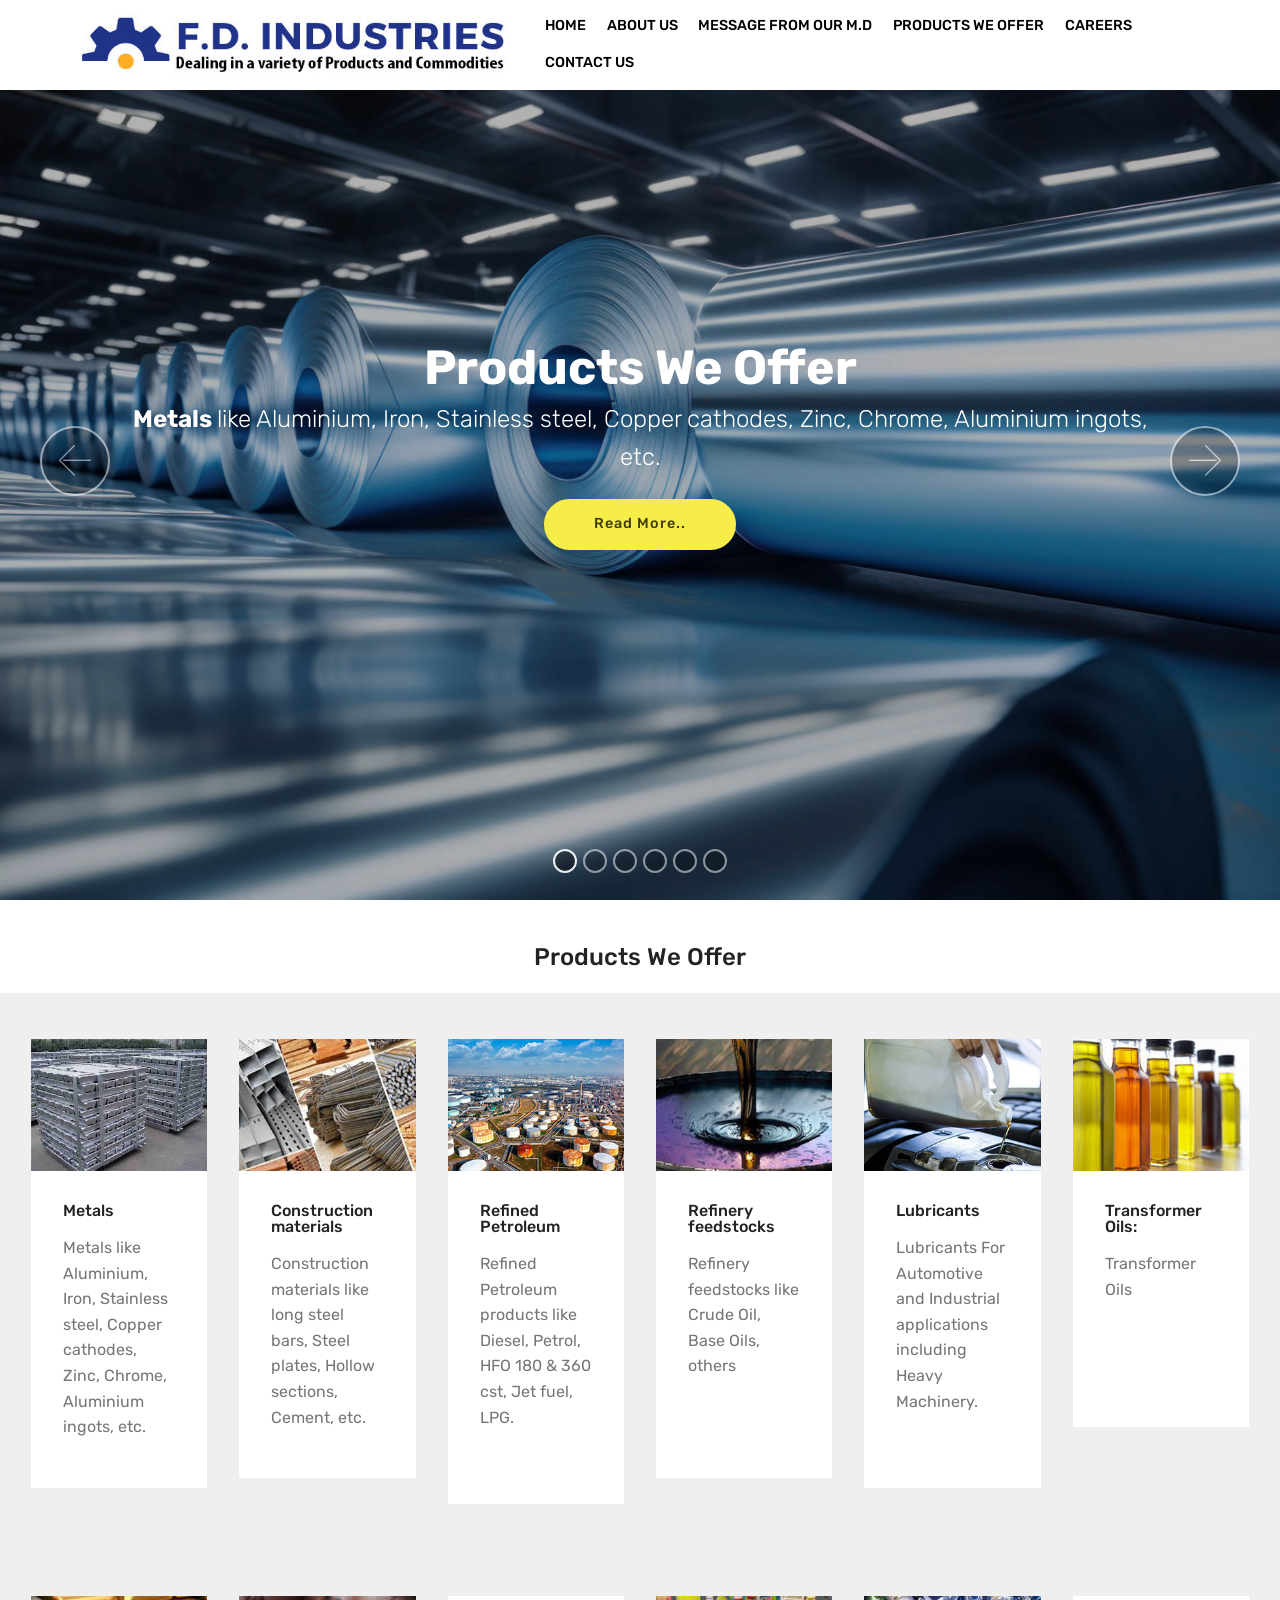
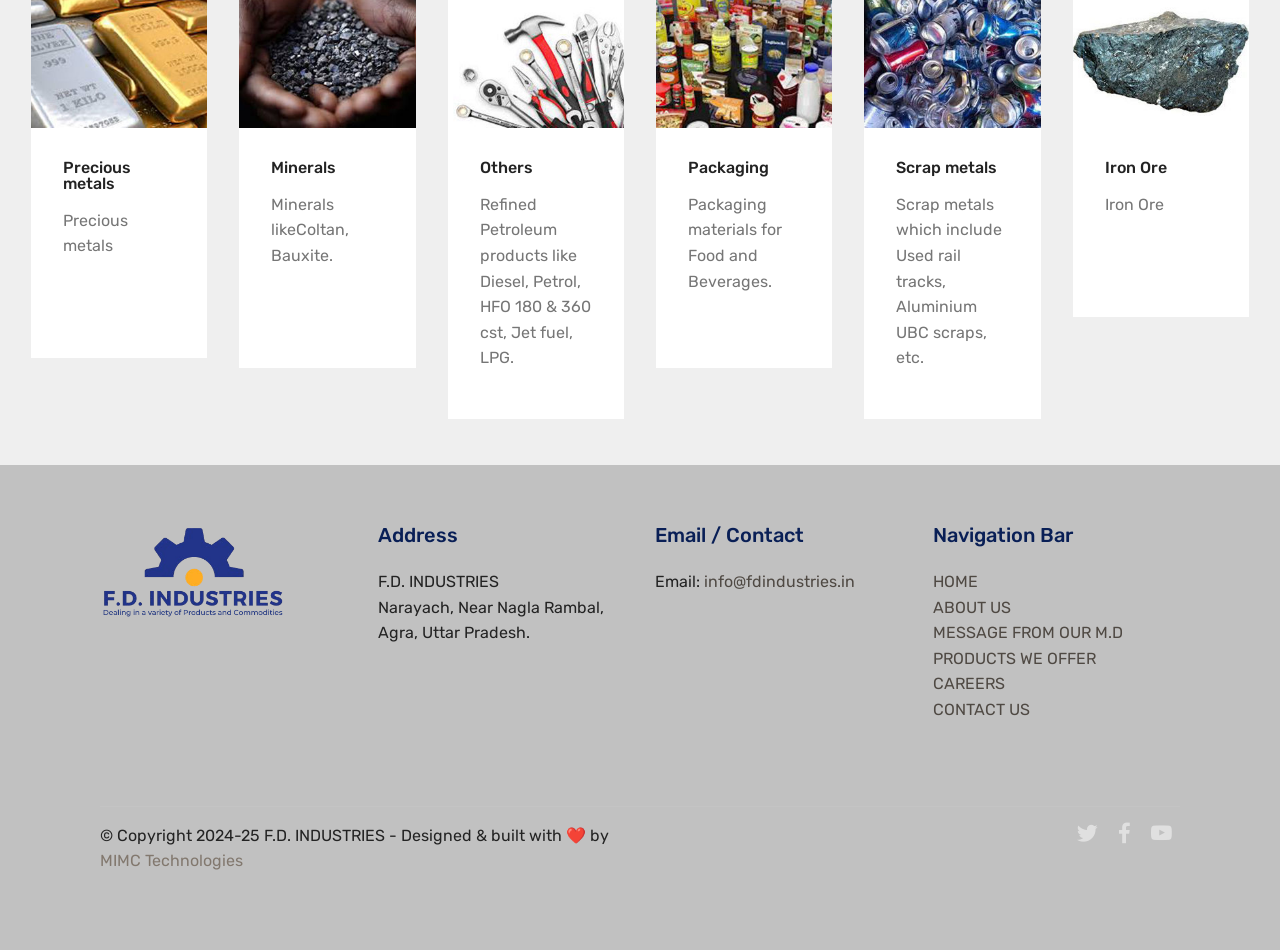
==== commit d49b848c: "refactor: update copyright and agency branding across HTML pages" ====
--- a/index.html
+++ b/index.html
@@ -297,7 +297,7 @@
             <div class="media-container-row mbr-white">
                 <div class="col-sm-6 copyright">
                     <p class="mbr-text mbr-fonts-style display-7">
-                        © Copyright 2024-25 F.D. INDUSTRIES - Powered by <a href="https://mark-design.net" target="_blank" class="text-info">MARK DESIGN</a></p>
+                        © Copyright 2024-25 F.D. INDUSTRIES - Designed & built with ❤️ by <a href="https://www.mimctechnologies.com/" target="_blank" class="text-info">MIMC Technologies</a></p>
                 </div>
                 <div class="col-md-6">
                     <div class="social-list align-right">
